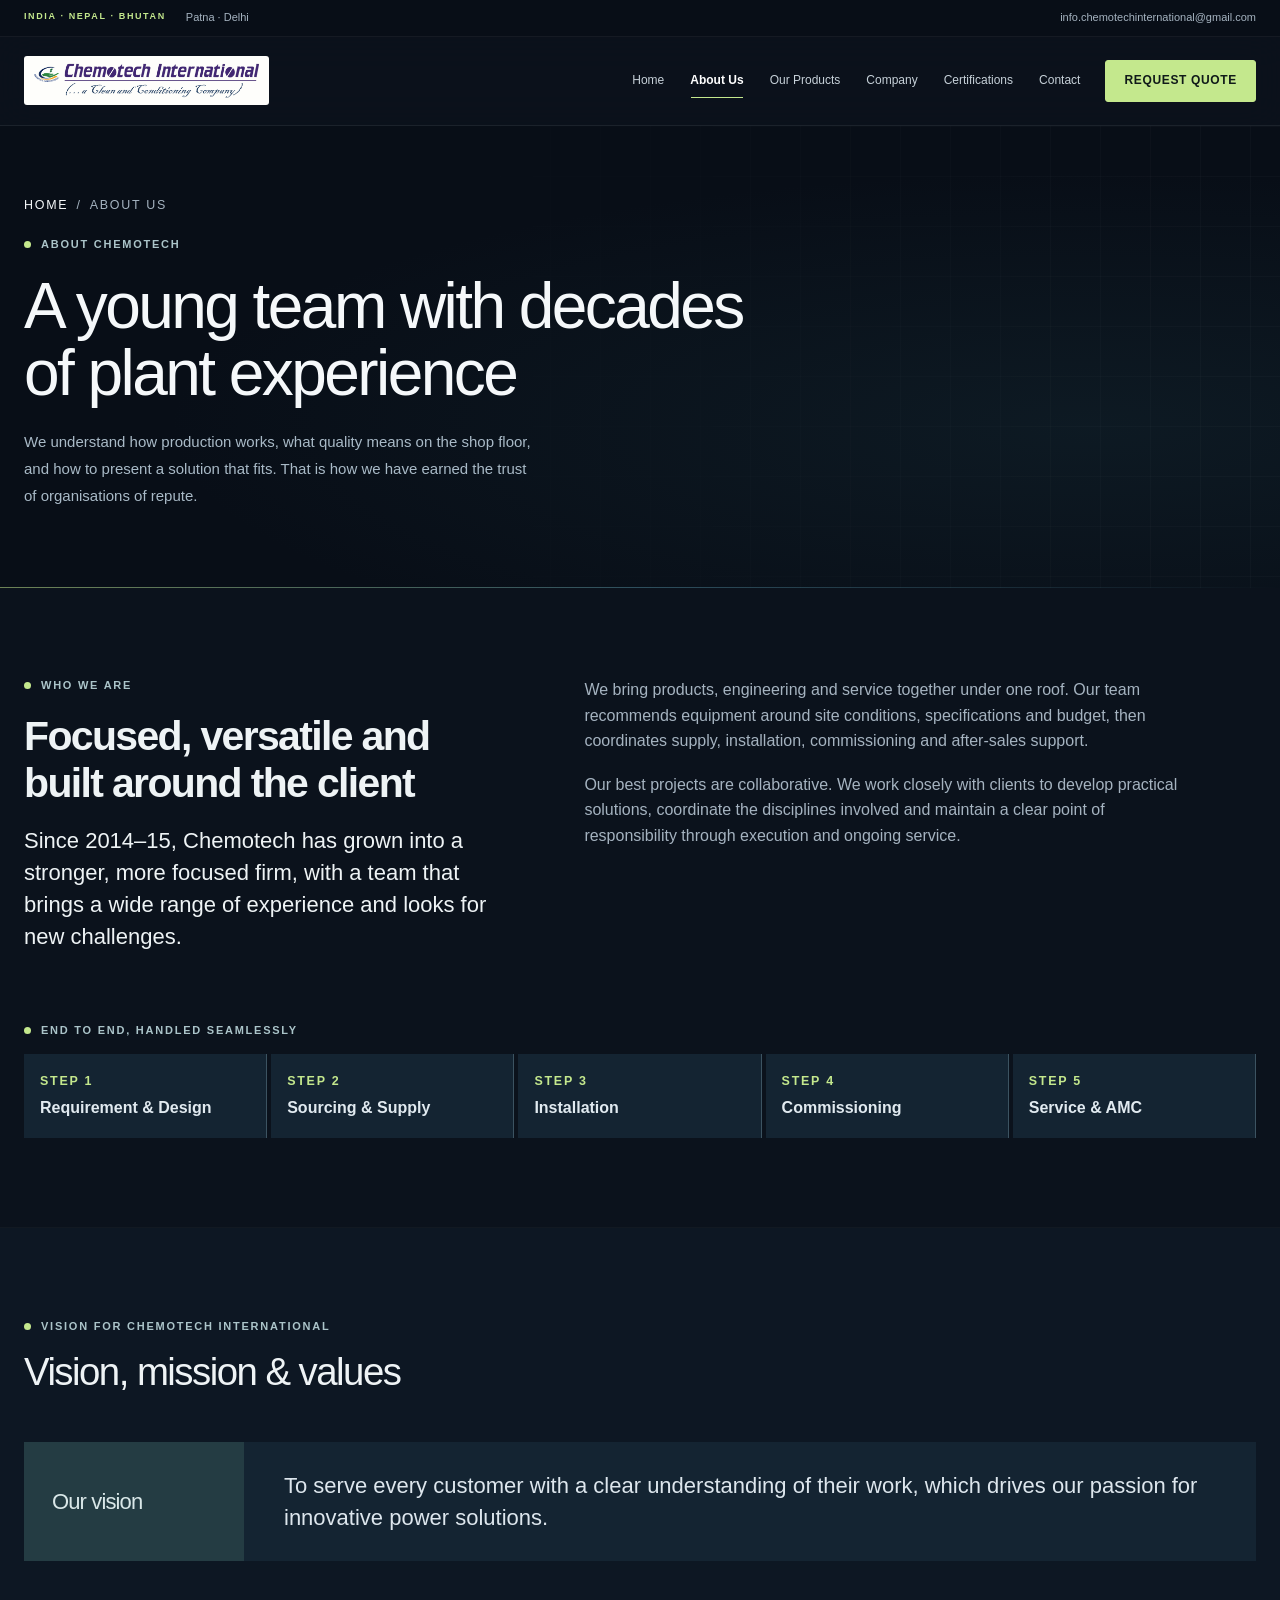
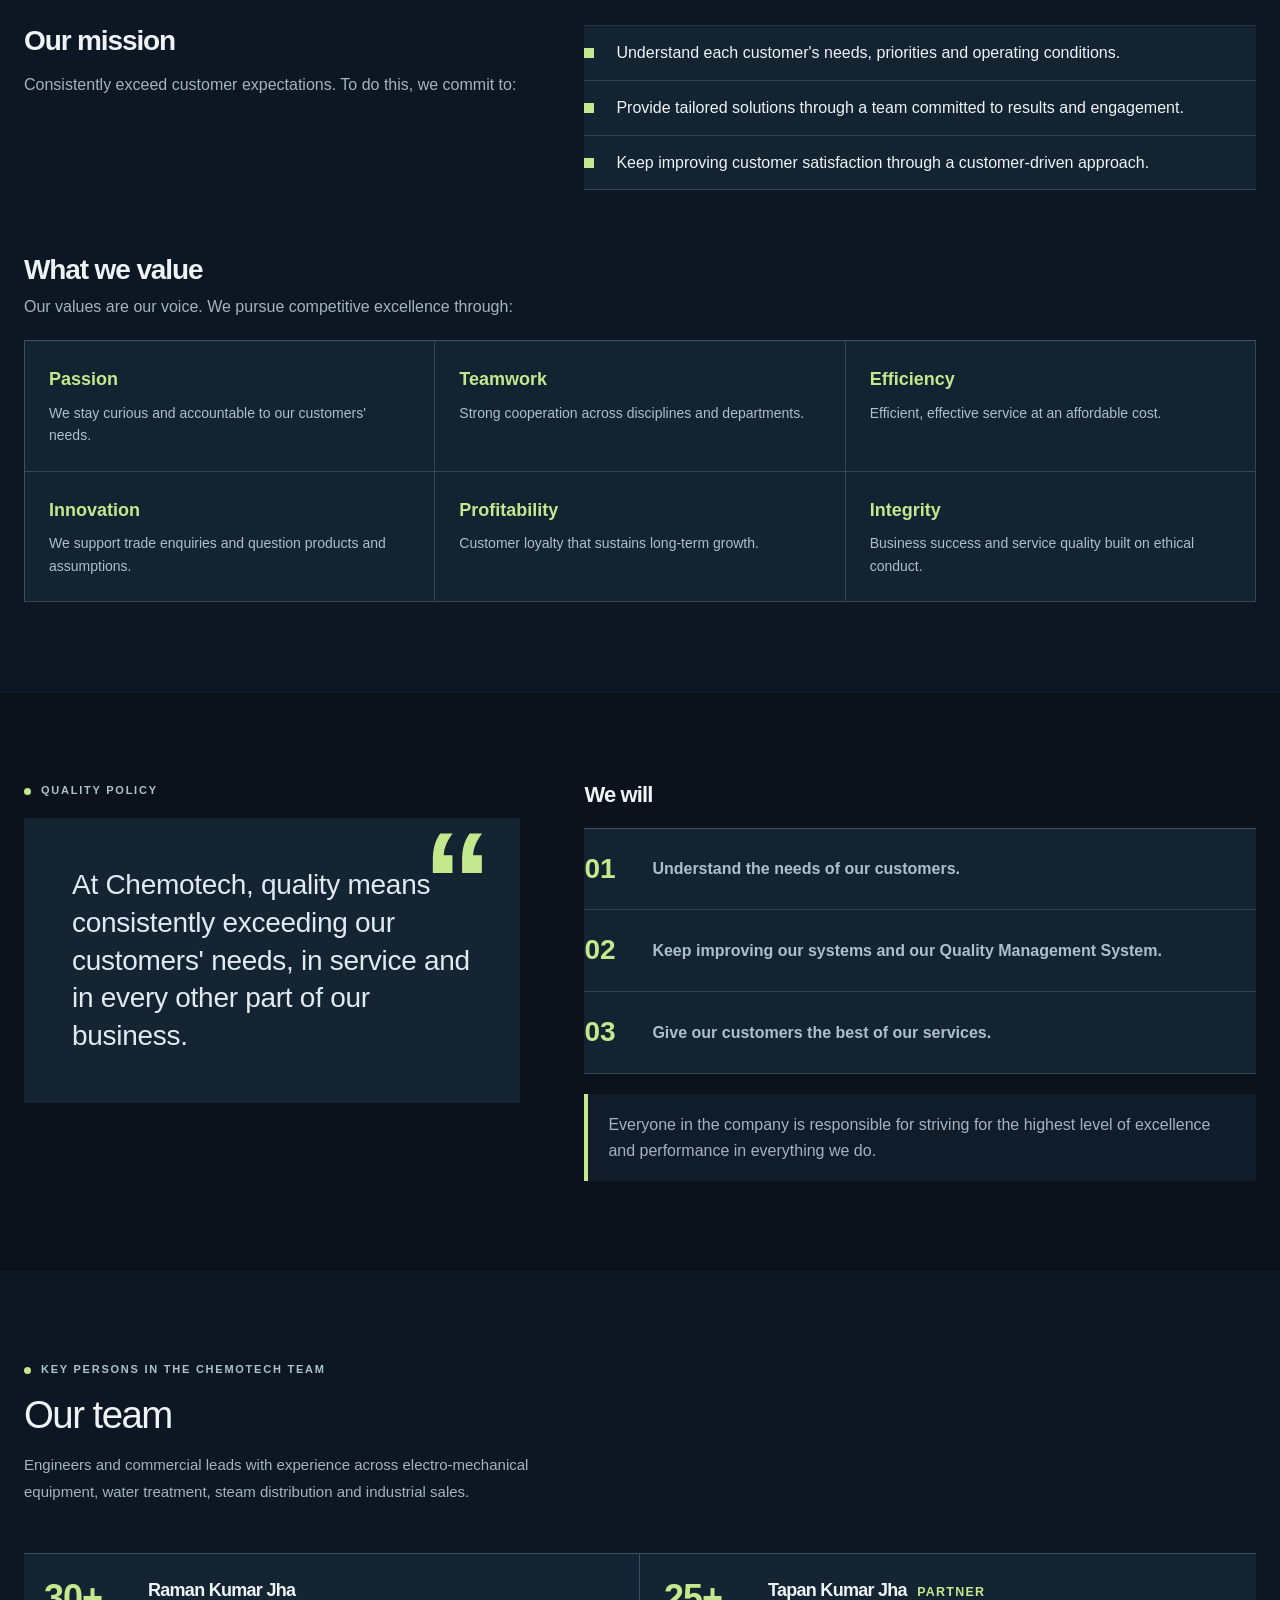
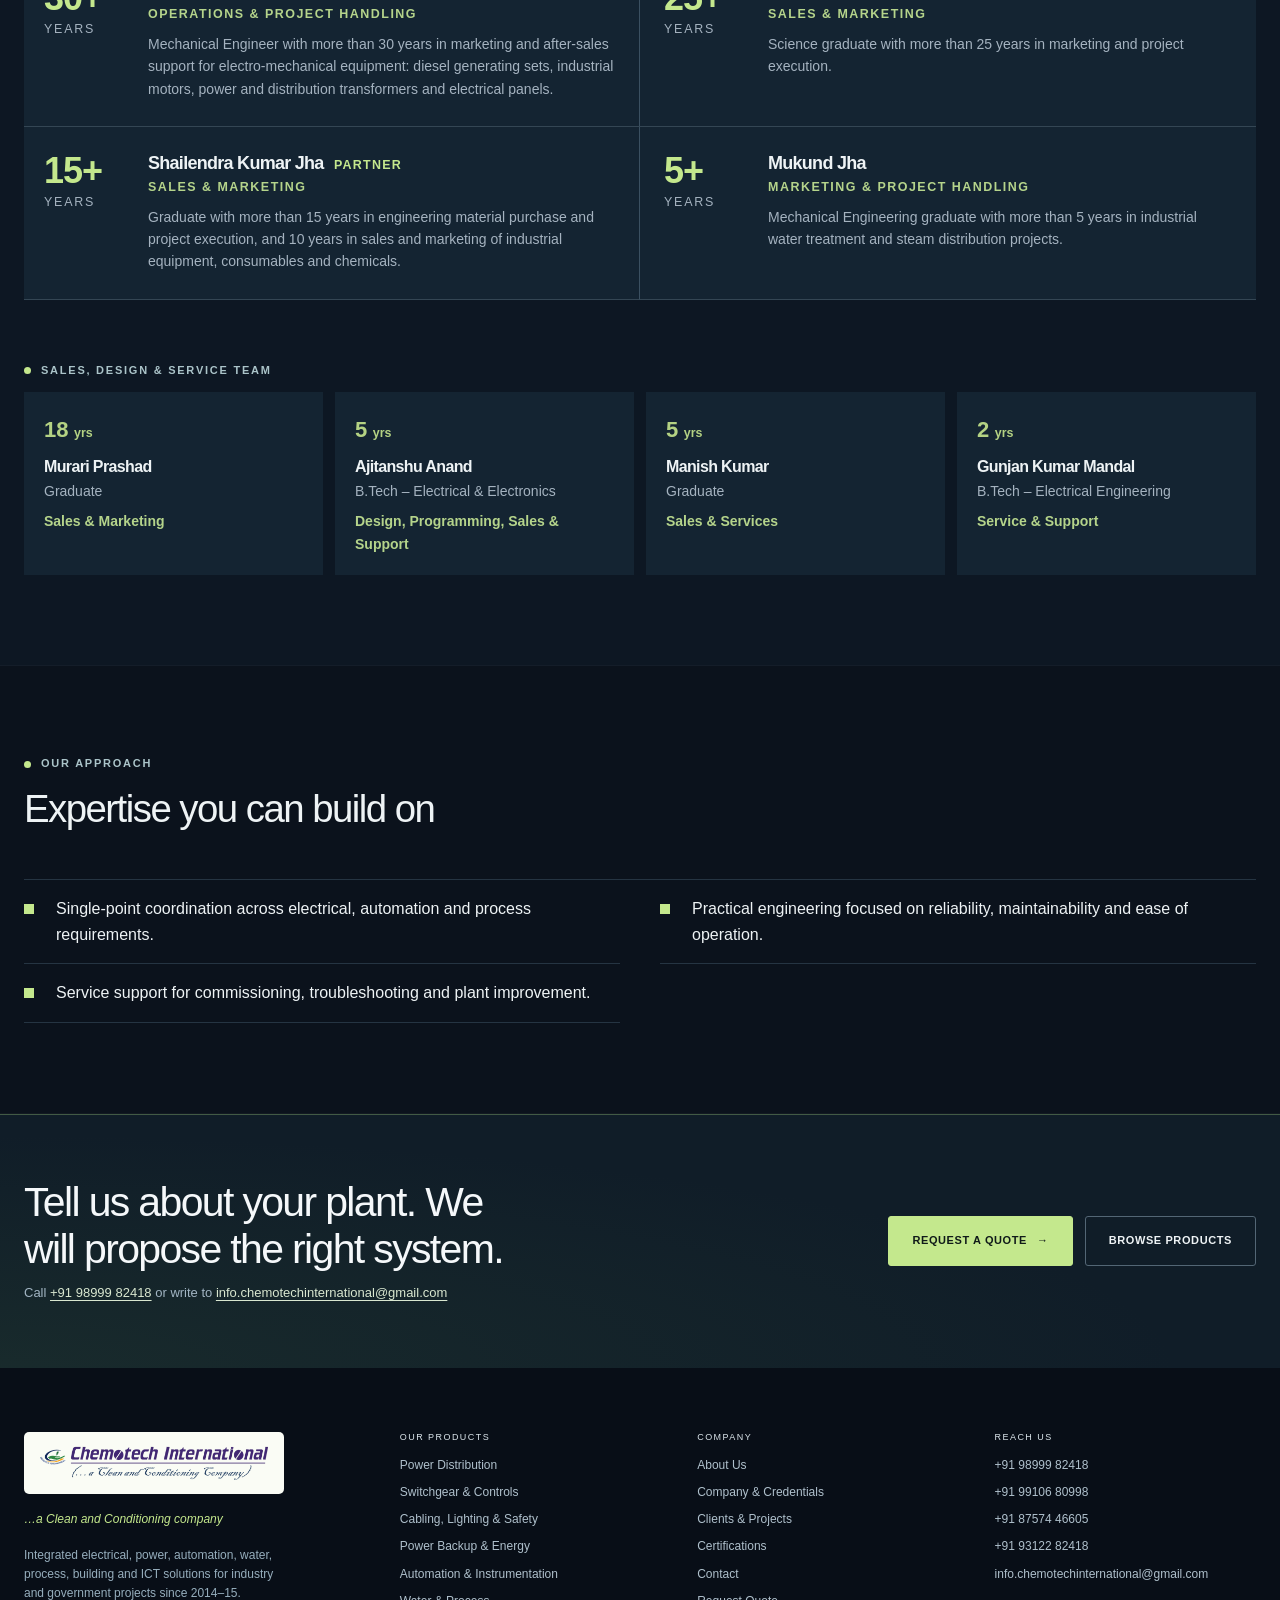
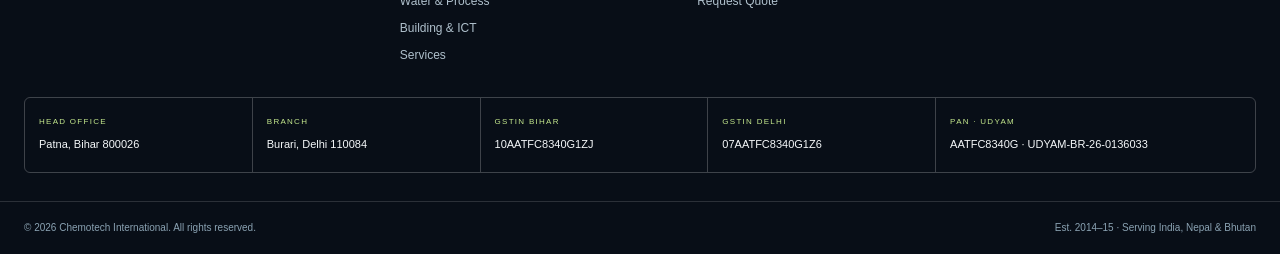
==== about.html @ 2e671e5d "Standardize product card image frames and fitting across screen sizes" ====
<!doctype html>
<html lang="en">
<head>
<meta charset="utf-8">
<meta name="viewport" content="width=device-width, initial-scale=1, viewport-fit=cover">
<title>About Us · Chemotech International</title>
<meta name="description" content="About Chemotech International: our story, vision, mission, values, quality policy and the team behind our electrical, automation, water and building projects.">
<meta name="theme-color" content="#080e17">
<meta property="og:title" content="About Us · Chemotech International">
<meta property="og:description" content="About Chemotech International: our story, vision, mission, values, quality policy and the team behind our electrical, automation, water and building projects.">
<meta property="og:type" content="website">
<meta property="og:image" content="assets/img/chemotech-logo.png">
<link rel="icon" type="image/png" href="favicon.png">
<link rel="stylesheet" href="assets/css/style.css">
<link rel="stylesheet" href="assets/css/modern.css">
<link rel="stylesheet" href="assets/css/immersive.css?v=df3a8061c264">
</head>
<body>
<a class="skip-link" href="#main">Skip to content</a>
<div class="topbar">
  <div class="wrap">
    <div class="topbar__group">
      <span class="topbar__countries">INDIA · NEPAL · BHUTAN</span>
      <span class="topbar__hide-sm">Patna · Delhi</span>
    </div>
    <div class="topbar__group">
      <a href="mailto:info.chemotechinternational@gmail.com">info.chemotechinternational@gmail.com</a>
    </div>
  </div>
</div>
<header class="site-header">
  <div class="wrap">
    <a class="brand" href="index.html" aria-label="Chemotech International, home">
      <img src="assets/img/chemotech-logo.png" width="880" height="135" alt="Chemotech International – a Clean and Conditioning Company">
    </a>
    <button class="menu-toggle" type="button" aria-expanded="false" aria-controls="site-nav" aria-label="Open menu">
      <svg viewBox="0 0 24 24" fill="none" stroke="currentColor" stroke-width="2" aria-hidden="true"><path d="M3 6h18M3 12h18M3 18h12"/></svg>
    </button>
    <nav class="nav" id="site-nav" aria-label="Main">
      <a href="index.html">Home</a><a href="about.html" aria-current="page">About Us</a><a href="products.html">Our Products</a><a href="company-profile.html">Company</a><a href="certifications.html">Certifications</a><a href="contact.html">Contact</a><a class="btn" href="quote.html">Request Quote</a>
    </nav>
  </div>
</header>
<main id="main">

<section class="page-hero on-navy">
  <div class="wrap">
    <div class="crumbs"><a href="index.html">Home</a><span aria-hidden="true">/</span><span>About Us</span></div>
    <span class="tag">About Chemotech</span>
    <h1>A young team with decades of plant experience</h1>
    <p>We understand how production works, what quality means on the shop floor, and how to present a solution that fits. That is how we have earned the trust of organisations of repute.</p>
  </div>
  <div class="page-hero__rule"></div>
</section>

<section class="section">
  <div class="wrap split">
    <div class="stack" style="gap:18px">
      <span class="tag">Who we are</span>
      <h2 style="font-size:var(--fs-2xl)">Focused, versatile and built around the client</h2>
      <p class="lead">Since 2014–15, Chemotech has grown into a stronger, more focused firm, with a team that brings a wide range of experience and looks for new challenges.</p>
    </div>
    <div class="prose">
      <p>We bring products, engineering and service together under one roof. Our team recommends equipment around site conditions, specifications and budget, then coordinates supply, installation, commissioning and after-sales support.</p>
      <p>Our best projects are collaborative. We work closely with clients to develop practical solutions, coordinate the disciplines involved and maintain a clear point of responsibility through execution and ongoing service.</p>
    </div>
  </div>
  <div class="wrap mt-lg">
    <p class="tag" style="margin-bottom:14px">End to end, handled seamlessly</p>
    <ol class="chain"><li><small>Step 1</small><b>Requirement & Design</b></li><li><small>Step 2</small><b>Sourcing & Supply</b></li><li><small>Step 3</small><b>Installation</b></li><li><small>Step 4</small><b>Commissioning</b></li><li><small>Step 5</small><b>Service & AMC</b></li></ol>
  </div>
</section>

<section class="section section--wash" id="vision">
  <div class="wrap">
    <div class="section-head">
      <span class="tag">Vision for Chemotech International</span>
      <h2>Vision, mission &amp; values</h2>
    </div>
    <div class="vision"><h3>Our vision</h3><p>To serve every customer with a clear understanding of their work, which drives our passion for innovative power solutions.</p></div>
    <div class="split mt-lg">
      <div class="stack" style="gap:14px">
        <h3 style="font-size:var(--fs-xl)">Our mission</h3>
        <p class="muted">Consistently exceed customer expectations. To do this, we commit to:</p>
      </div>
      <ul class="checklist"><li>Understand each customer's needs, priorities and operating conditions.</li><li>Provide tailored solutions through a team committed to results and engagement.</li><li>Keep improving customer satisfaction through a customer-driven approach.</li></ul>
    </div>
    <div class="mt-lg stack" style="gap:20px">
      <div class="stack" style="gap:8px">
        <h3 style="font-size:var(--fs-xl)">What we value</h3>
        <p class="muted">Our values are our voice. We pursue competitive excellence through:</p>
      </div>
      <ul class="values"><li><b>Passion</b><span>We stay curious and accountable to our customers' needs.</span></li><li><b>Teamwork</b><span>Strong cooperation across disciplines and departments.</span></li><li><b>Efficiency</b><span>Efficient, effective service at an affordable cost.</span></li><li><b>Innovation</b><span>We support trade enquiries and question products and assumptions.</span></li><li><b>Profitability</b><span>Customer loyalty that sustains long-term growth.</span></li><li><b>Integrity</b><span>Business success and service quality built on ethical conduct.</span></li></ul>
    </div>
  </div>
</section>

<section class="section" id="quality">
  <div class="wrap split">
    <div class="stack" style="gap:18px">
      <span class="tag">Quality policy</span>
      <div class="quote-block"><blockquote>At Chemotech, quality means consistently exceeding our customers' needs, in service and in every other part of our business.</blockquote></div>
    </div>
    <div class="stack" style="gap:20px">
      <h3 style="font-size:var(--fs-lg)">We will</h3>
      <ol class="commit">
        <li><b>01</b>Understand the needs of our customers.</li>
        <li><b>02</b>Keep improving our systems and our Quality Management System.</li>
        <li><b>03</b>Give our customers the best of our services.</li>
      </ol>
      <p class="note">Everyone in the company is responsible for striving for the highest level of excellence and performance in everything we do.</p>
    </div>
  </div>
</section>

<section class="section section--wash" id="team">
  <div class="wrap">
    <div class="section-head">
      <span class="tag">Key persons in the Chemotech team</span>
      <h2>Our team</h2>
      <p>Engineers and commercial leads with experience across electro-mechanical equipment, water treatment, steam distribution and industrial sales.</p>
    </div>
    <div class="team"><article class="person">
        <div class="person__yrs"><b>30+</b><span>years</span></div>
        <div><h3>Raman Kumar Jha</h3><p class="role">Operations &amp; Project Handling</p><p>Mechanical Engineer with more than 30 years in marketing and after-sales support for electro-mechanical equipment: diesel generating sets, industrial motors, power and distribution transformers and electrical panels.</p></div>
      </article><article class="person">
        <div class="person__yrs"><b>25+</b><span>years</span></div>
        <div><h3>Tapan Kumar Jha <small>Partner</small></h3><p class="role">Sales &amp; Marketing</p><p>Science graduate with more than 25 years in marketing and project execution.</p></div>
      </article><article class="person">
        <div class="person__yrs"><b>15+</b><span>years</span></div>
        <div><h3>Shailendra Kumar Jha <small>Partner</small></h3><p class="role">Sales &amp; Marketing</p><p>Graduate with more than 15 years in engineering material purchase and project execution, and 10 years in sales and marketing of industrial equipment, consumables and chemicals.</p></div>
      </article><article class="person">
        <div class="person__yrs"><b>5+</b><span>years</span></div>
        <div><h3>Mukund Jha</h3><p class="role">Marketing &amp; Project Handling</p><p>Mechanical Engineering graduate with more than 5 years in industrial water treatment and steam distribution projects.</p></div>
      </article></div>
    <h3 class="tag mt-lg" style="margin-bottom:16px">Sales, design &amp; service team</h3>
    <ul class="crew"><li><b class="yrs">18<small> yrs</small></b><h3>Murari Prashad</h3><span>Graduate</span><span class="role">Sales &amp; Marketing</span></li><li><b class="yrs">5<small> yrs</small></b><h3>Ajitanshu Anand</h3><span>B.Tech – Electrical &amp; Electronics</span><span class="role">Design, Programming, Sales &amp; Support</span></li><li><b class="yrs">5<small> yrs</small></b><h3>Manish Kumar</h3><span>Graduate</span><span class="role">Sales &amp; Services</span></li><li><b class="yrs">2<small> yrs</small></b><h3>Gunjan Kumar Mandal</h3><span>B.Tech – Electrical Engineering</span><span class="role">Service &amp; Support</span></li></ul>
  </div>
</section>

<section class="section">
  <div class="wrap">
    <div class="section-head">
      <span class="tag">Our approach</span>
      <h2>Expertise you can build on</h2>
    </div>
    <ul class="reasons"><li>Single-point coordination across electrical, automation and process requirements.</li><li>Practical engineering focused on reliability, maintainability and ease of operation.</li><li>Service support for commissioning, troubleshooting and plant improvement.</li></ul>
  </div>
</section>
<section class="cta on-navy">
  <div class="wrap">
    <div>
      <h2>Tell us about your plant. We will propose the right system.</h2>
      <p>Call <a href="tel:+919899982418">+91 98999 82418</a> or write to <a href="mailto:info.chemotechinternational@gmail.com">info.chemotechinternational@gmail.com</a></p>
    </div>
    <div class="btn-row">
      <a class="btn btn--green" href="quote.html">Request a quote <span class="arrow" aria-hidden="true">&rarr;</span></a>
      <a class="btn btn--line-light" href="products.html">Browse products</a>
    </div>
  </div>
</section>
</main>
<footer class="site-footer">
  <div class="wrap">
    <div class="footer-top">
      <div class="footer-brand">
        <div class="logo-tile"><img src="assets/img/chemotech-logo.png" width="880" height="135" alt="Chemotech International" loading="lazy"></div>
        <p class="tagline">…a Clean and Conditioning company</p>
        <p>Integrated electrical, power, automation, water, process, building and ICT solutions for industry and government projects since 2014–15.</p>
      </div>
      <div>
        <h4>Our products</h4>
        <ul><li><a href="products.html#cat-pd">Power Distribution</a></li><li><a href="products.html#cat-sw">Switchgear &amp; Controls</a></li><li><a href="products.html#cat-cl">Cabling, Lighting &amp; Safety</a></li><li><a href="products.html#cat-pb">Power Backup &amp; Energy</a></li><li><a href="products.html#cat-au">Automation &amp; Instrumentation</a></li><li><a href="products.html#cat-wp">Water &amp; Process</a></li><li><a href="products.html#cat-bi">Building &amp; ICT</a></li><li><a href="products.html#cat-sv">Services</a></li></ul>
      </div>
      <div>
        <h4>Company</h4>
        <ul>
          <li><a href="about.html">About Us</a></li>
          <li><a href="company-profile.html">Company &amp; Credentials</a></li>
          <li><a href="company-profile.html#clients">Clients &amp; Projects</a></li>
          <li><a href="certifications.html">Certifications</a></li>
          <li><a href="contact.html">Contact</a></li>
          <li><a href="quote.html">Request Quote</a></li>
        </ul>
      </div>
      <div>
        <h4>Reach us</h4>
        <ul>
          <li><a href="tel:+919899982418">+91 98999 82418</a></li><li><a href="tel:+919910680998">+91 99106 80998</a></li><li><a href="tel:+918757446605">+91 87574 46605</a></li><li><a href="tel:+919312282418">+91 93122 82418</a></li>
          <li><a href="mailto:info.chemotechinternational@gmail.com">info.chemotechinternational@gmail.com</a></li>

        </ul>
      </div>
    </div>
    <div class="titleblock" aria-label="Registration details">
      <div><small>Head office</small><span>Patna, Bihar 800026</span></div>
      <div><small>Branch</small><span>Burari, Delhi 110084</span></div>
      <div><small>GSTIN Bihar</small><span>10AATFC8340G1ZJ</span></div>
      <div><small>GSTIN Delhi</small><span>07AATFC8340G1Z6</span></div>
      <div><small>PAN · Udyam</small><span>AATFC8340G · UDYAM-BR-26-0136033</span></div>
    </div>
  </div>
  <div class="wrap footer-bottom">
    <span>© <span data-year>2026</span> Chemotech International. All rights reserved.</span>
    <span>Est. 2014–15 · Serving India, Nepal &amp; Bhutan</span>
  </div>
</footer>
<script src="assets/js/main.js"></script>

</body>
</html>
---- assets/css/style.css ----
/* =====================================================================
   Chemotech International — site stylesheet
   Layout concept: an engineering drawing sheet. Square panels on a
   hairline grid, drawing-style tags and codes, a title-block footer.
   One type family throughout (Helvetica / system sans-serif).
   ===================================================================== */

:root {
  /* Brand colour — taken from the 2026 company & work profiles */
  --navy: #000080;        /* primary: headers, buttons, bands */
  --navy-deep: #00005c;   /* top bar, footer */
  --purple: #3f2a6b;      /* secondary: logotype purple */
  --green: #9bbb59;       /* leaf green: rules, highlights on navy */
  --green-ink: #5c7a22;   /* green that passes contrast on white */
  --red: #c8281e;         /* profile heading red: used sparingly */
  --slate: #243b5e;

  /* Neutrals, tinted toward the navy */
  --ink: #13142b;
  --muted: #565973;
  --line: #dcdde8;
  --line-strong: #b9bbcf;
  --wash: #f3f3f8;
  --paper: #ffffff;
  --on-navy: #ffffff;
  --on-navy-muted: #c3c6ec;

  /* Type: a single family, personality through weight and tracking */
  --font: "Helvetica Neue", Helvetica, Arial, "Nimbus Sans", "Liberation Sans", sans-serif;
  --fs-xs: 0.78rem;
  --fs-sm: 0.875rem;
  --fs-base: 1rem;
  --fs-md: 1.125rem;
  --fs-lg: 1.375rem;
  --fs-xl: 1.75rem;
  --fs-2xl: clamp(2rem, 1.4rem + 2.2vw, 2.75rem);
  --fs-3xl: clamp(2.4rem, 1.5rem + 3.6vw, 4rem);

  --wrap: 1200px;
  --gutter: max(16px, env(safe-area-inset-left, 0px));
  --gutter-r: max(16px, env(safe-area-inset-right, 0px));
  --header-h: 76px;
  color-scheme: light;
}

*, *::before, *::after { box-sizing: border-box; }

html { scroll-behavior: smooth; -webkit-text-size-adjust: 100%; }
@media (prefers-reduced-motion: reduce) {
  html { scroll-behavior: auto; }
  *, *::before, *::after { animation: none !important; transition: none !important; }
}

body {
  margin: 0;
  font-family: var(--font);
  font-size: var(--fs-base);
  line-height: 1.6;
  color: var(--ink);
  background: var(--paper);
  -webkit-font-smoothing: antialiased;
}

img { max-width: 100%; height: auto; display: block; }
a { color: var(--navy); text-underline-offset: 3px; }
a:hover { color: var(--purple); }
:focus-visible { outline: 3px solid var(--green); outline-offset: 2px; }
[hidden] { display: none !important; }

h1, h2, h3, h4 { margin: 0; line-height: 1.15; font-weight: 700; letter-spacing: -0.015em; text-wrap: balance; color: var(--ink); }
p { margin: 0; }
ul, ol { margin: 0; padding: 0; list-style: none; }

.skip-link {
  position: absolute; left: 8px; top: -60px; z-index: 100;
  background: var(--navy); color: var(--on-navy); padding: 10px 14px; text-decoration: none;
}
.skip-link:focus { top: 8px; }

/* ---------- Layout primitives ---------- */
.wrap {
  max-width: var(--wrap);
  margin-inline: auto;
  padding-left: var(--gutter);
  padding-right: var(--gutter-r);
}
.section { padding-block: clamp(56px, 7vw, 96px); }
.section--wash { background: var(--wash); }
.section--tight { padding-block: clamp(40px, 5vw, 64px); }
.stack { display: grid; gap: 18px; }

/* Drawing-style label: small, tracked, uppercase */
.tag {
  display: inline-flex; align-items: center; gap: 10px;
  font-size: var(--fs-xs); font-weight: 700; letter-spacing: 0.16em; text-transform: uppercase;
  color: var(--purple);
}
.tag::before { content: ""; width: 22px; height: 2px; background: var(--green); }
.on-navy .tag { color: var(--green); }

.section-head { display: grid; gap: 14px; max-width: 760px; margin-bottom: clamp(32px, 4vw, 48px); }
.section-head h2 { font-size: var(--fs-2xl); }
.section-head p { color: var(--muted); font-size: var(--fs-md); max-width: 65ch; }
.section-head--split {
  max-width: none; grid-template-columns: minmax(0, 1fr) auto; align-items: end; gap: 24px;
}
@media (max-width: 760px) { .section-head--split { grid-template-columns: minmax(0, 1fr); } }

.lead { font-size: var(--fs-lg); line-height: 1.45; color: var(--ink); font-weight: 400; max-width: 60ch; }
.prose { display: grid; gap: 1.1em; color: var(--muted); max-width: 68ch; }
.prose strong { color: var(--ink); }

/* ---------- Buttons ---------- */
.btn {
  display: inline-flex; align-items: center; justify-content: center; gap: 10px;
  min-height: 46px; padding: 0 22px;
  font: inherit; font-size: var(--fs-sm); font-weight: 700; letter-spacing: 0.06em; text-transform: uppercase;
  text-decoration: none; border: 2px solid var(--navy); background: var(--navy); color: var(--on-navy);
  cursor: pointer; transition: background .2s, color .2s, border-color .2s;
}
.btn:hover { background: var(--purple); border-color: var(--purple); color: var(--on-navy); }
.btn--ghost { background: transparent; color: var(--navy); }
.btn--ghost:hover { background: var(--navy); color: var(--on-navy); border-color: var(--navy); }
.btn--green { background: var(--green); border-color: var(--green); color: var(--navy-deep); }
.btn--green:hover { background: var(--on-navy); border-color: var(--on-navy); color: var(--navy); }
.btn--line-light { background: transparent; border-color: rgba(255,255,255,.55); color: var(--on-navy); }
.btn--line-light:hover { background: var(--on-navy); color: var(--navy); border-color: var(--on-navy); }
.btn .arrow { transition: transform .2s; }
.btn:hover .arrow { transform: translateX(3px); }
.btn-row { display: flex; flex-wrap: wrap; gap: 12px; }

.text-link {
  font-weight: 700; font-size: var(--fs-sm); letter-spacing: .06em; text-transform: uppercase;
  text-decoration: none; display: inline-flex; gap: 8px; align-items: center;
}
.text-link:hover .arrow { transform: translateX(3px); }
.text-link .arrow { transition: transform .2s; }

/* ---------- Top bar & header ---------- */
.topbar { background: var(--navy-deep); color: var(--on-navy-muted); font-size: var(--fs-xs); }
.topbar .wrap { display: flex; flex-wrap: wrap; justify-content: space-between; gap: 6px 24px; padding-block: 8px; }
.topbar a { color: var(--on-navy); text-decoration: none; }
.topbar a:hover { color: var(--green); }
.topbar__group { display: flex; flex-wrap: wrap; gap: 4px 20px; }
.topbar__countries { color: var(--green); font-weight: 700; letter-spacing: .14em; }
@media (max-width: 700px) { .topbar__hide-sm { display: none; } }

body::before {
  content: ""; position: fixed; inset: 0 0 auto; height: env(safe-area-inset-top, 0px);
  z-index: 60; background: var(--paper);
}
.site-header {
  position: sticky; top: env(safe-area-inset-top, 0px); z-index: 50;
  background: var(--paper); border-bottom: 3px solid var(--green);
}
.site-header .wrap { display: flex; align-items: center; justify-content: space-between; gap: 20px; min-height: var(--header-h); }
.brand { display: block; flex: 0 1 280px; min-width: 0; }
.brand img { width: 100%; max-width: 280px; }

.nav { display: flex; align-items: center; gap: 4px; }
.nav a {
  position: relative; padding: 10px 12px;
  font-size: var(--fs-sm); font-weight: 700; color: var(--ink); text-decoration: none; white-space: nowrap;
}
.nav a::after {
  content: ""; position: absolute; left: 12px; right: 12px; bottom: 2px; height: 2px;
  background: var(--navy); transform: scaleX(0); transform-origin: left; transition: transform .2s;
}
.nav a:hover { color: var(--navy); }
.nav a:hover::after, .nav a[aria-current="page"]::after { transform: scaleX(1); }
.nav a[aria-current="page"] { color: var(--navy); }
.nav .btn { margin-left: 10px; min-height: 42px; padding: 0 18px; color: var(--on-navy); }
.nav .btn::after { display: none; }
.nav .btn:hover { color: var(--on-navy); }

.menu-toggle {
  display: none; width: 46px; height: 46px; border: 2px solid var(--navy); background: var(--paper);
  color: var(--navy); cursor: pointer; padding: 0; align-items: center; justify-content: center;
}
.menu-toggle svg { width: 22px; height: 22px; }

@media (max-width: 1080px) {
  .menu-toggle { display: inline-flex; }
  .nav {
    position: absolute; left: 0; right: 0; top: 100%;
    flex-direction: column; align-items: stretch; gap: 0;
    background: var(--paper); border-bottom: 3px solid var(--green);
    padding: 8px var(--gutter-r) 20px var(--gutter);
    box-shadow: 0 18px 30px -18px rgba(0,0,40,.35);
  }
  .nav:not(.is-open) { display: none; }
  .nav a { padding: 14px 4px; border-bottom: 1px solid var(--line); }
  .nav a::after { left: 4px; right: auto; width: 28px; bottom: 8px; }
  .nav .btn { margin: 16px 0 0; }
}

/* ---------- Page hero (inner pages) ---------- */
.page-hero { background: var(--navy); color: var(--on-navy); position: relative; overflow: hidden; }
.page-hero::after {
  /* faint drawing grid */
  content: ""; position: absolute; inset: 0; pointer-events: none;
  background-image:
    linear-gradient(rgba(255,255,255,.06) 1px, transparent 1px),
    linear-gradient(90deg, rgba(255,255,255,.06) 1px, transparent 1px);
  background-size: 32px 32px;
  mask-image: linear-gradient(90deg, transparent 30%, #000 100%);
  -webkit-mask-image: linear-gradient(90deg, transparent 30%, #000 100%);
}
.page-hero .wrap { position: relative; z-index: 1; padding-block: clamp(48px, 6vw, 80px); display: grid; gap: 16px; }
.page-hero h1 { color: var(--on-navy); font-size: var(--fs-3xl); max-width: 18ch; }
.page-hero p { color: var(--on-navy-muted); font-size: var(--fs-md); max-width: 60ch; }
.crumbs { display: flex; gap: 8px; font-size: var(--fs-xs); letter-spacing: .14em; text-transform: uppercase; color: var(--on-navy-muted); }
.crumbs a { color: var(--on-navy); text-decoration: none; }
.crumbs a:hover { color: var(--green); }
.page-hero__rule { height: 6px; background: linear-gradient(90deg, var(--green) 0 34%, var(--purple) 34% 67%, var(--navy-deep) 67%); }

/* ---------- Home hero ---------- */
.hero { background: var(--navy); color: var(--on-navy); position: relative; overflow: hidden; }
.hero .wrap {
  display: grid; grid-template-columns: minmax(0, 1fr) minmax(0, 1.08fr); gap: clamp(24px, 4vw, 56px);
  align-items: center; padding-block: clamp(48px, 6vw, 88px);
}
.hero__copy { display: grid; gap: 22px; min-width: 0; }
.hero__tagline { font-size: var(--fs-md); color: var(--green); font-style: italic; letter-spacing: .01em; }
.hero h1 { color: var(--on-navy); font-size: var(--fs-3xl); letter-spacing: -0.025em; }
.hero h1 em { font-style: normal; color: var(--green); }
.hero p { color: var(--on-navy-muted); font-size: var(--fs-md); max-width: 52ch; }
.hero__diagram { min-width: 0; border: 1px solid rgba(255,255,255,.18); background: rgba(0,0,40,.25); position: relative; }
.hero__diagram svg { display: block; width: 100%; height: auto; }
.hero__diagram-caption {
  display: flex; justify-content: space-between; gap: 12px; flex-wrap: wrap;
  border-top: 1px solid rgba(255,255,255,.18); padding: 10px 14px;
  font-size: var(--fs-xs); letter-spacing: .12em; text-transform: uppercase; color: var(--on-navy-muted);
}
.hero__diagram-caption b { color: var(--on-navy); font-weight: 700; }
@media (max-width: 920px) { .hero .wrap { grid-template-columns: minmax(0, 1fr); } }

/* schematic drawing styles */
.sch-line { stroke: #ffffff; stroke-width: 2; fill: none; }
.sch-bus { stroke: #ffffff; stroke-width: 6; fill: none; }
.sch-pipe { stroke: var(--green); stroke-width: 7; fill: none; stroke-linecap: square; }
.sch-ctrl { stroke: #b8a6e6; stroke-width: 1.5; fill: none; stroke-dasharray: 5 5; }
.sch-box { stroke: #ffffff; stroke-width: 2; fill: var(--navy); }
.sch-box--green { stroke: var(--green); }
.sch-fill { fill: var(--navy); }
.sch-label { fill: #c3c6ec; font: 700 11px var(--font); letter-spacing: .12em; }
.sch-label--in { fill: #ffffff; font-size: 13px; letter-spacing: .06em; }
.sch-label--green { fill: var(--green); }
.sch-flow { stroke: var(--green); stroke-width: 2; fill: none; stroke-dasharray: 3 13; animation: flow 1.6s linear infinite; }
.sch-flow--water { stroke: #ffffff; stroke-width: 2; stroke-dasharray: 2 12; animation-duration: 2.2s; }
.sch-pulse { fill: var(--green); animation: pulse 2.4s ease-in-out infinite; }
@keyframes flow { to { stroke-dashoffset: -32; } }
@keyframes pulse { 0%, 100% { opacity: .35; } 50% { opacity: 1; } }

/* ---------- Fact rail (home) ---------- */
.facts { border-bottom: 1px solid var(--line); background: var(--paper); }
.facts ul { display: grid; grid-template-columns: repeat(6, minmax(0, 1fr)); }
.facts li { padding: 22px 18px; border-left: 1px solid var(--line); display: grid; gap: 4px; align-content: start; }
.facts li:first-child { border-left: 0; padding-left: 0; }
.facts b { font-size: var(--fs-xl); color: var(--navy); letter-spacing: -0.02em; font-variant-numeric: tabular-nums; line-height: 1.1; }
.facts span { font-size: var(--fs-sm); color: var(--muted); }
@media (max-width: 920px) {
  .facts ul { grid-template-columns: repeat(3, minmax(0, 1fr)); }
  .facts li { border-top: 1px solid var(--line); }
  .facts li:nth-child(-n+3) { border-top: 0; }
  .facts li:nth-child(3n+1) { border-left: 0; padding-left: 0; }
}
@media (max-width: 520px) {
  .facts ul { grid-template-columns: repeat(2, minmax(0, 1fr)); }
  .facts li:nth-child(n) { border-left: 1px solid var(--line); padding-left: 18px; border-top: 1px solid var(--line); }
  .facts li:nth-child(odd) { border-left: 0; padding-left: 0; }
  .facts li:nth-child(-n+2) { border-top: 0; }
}

/* ---------- Vertical panels (home + products) ---------- */
.verticals {
  display: grid; grid-template-columns: repeat(3, minmax(0, 1fr));
  border-top: 1px solid var(--line-strong); border-left: 1px solid var(--line-strong);
}
.vpanel {
  --v: var(--navy);
  display: grid; grid-template-rows: auto auto 1fr auto; gap: 14px;
  padding: 28px 26px 24px; background: var(--paper);
  border-right: 1px solid var(--line-strong); border-bottom: 1px solid var(--line-strong);
  text-decoration: none; color: inherit; position: relative; transition: background .2s;
}
.vpanel::before {
  content: ""; position: absolute; left: -1px; right: -1px; top: -1px; height: 4px; background: var(--v);
  transform: scaleX(.18); transform-origin: left; transition: transform .3s;
}
.vpanel:hover { background: var(--wash); color: inherit; }
.vpanel:hover::before { transform: scaleX(1); }
.vpanel__top { display: flex; justify-content: space-between; align-items: center; gap: 12px; }
.vcode {
  font-size: var(--fs-xs); font-weight: 700; letter-spacing: .14em; color: var(--v);
  border: 1.5px solid var(--v); padding: 3px 8px; font-variant-numeric: tabular-nums;
}
.vpanel__count { font-size: var(--fs-xs); color: var(--muted); letter-spacing: .08em; text-transform: uppercase; }
.vpanel h3 { font-size: var(--fs-lg); }
.vpanel p { color: var(--muted); font-size: var(--fs-sm); }
.vpanel .text-link { color: var(--v); }
.vpanel svg.vicon { width: 40px; height: 40px; color: var(--v); }
@media (max-width: 920px) { .verticals { grid-template-columns: repeat(2, minmax(0, 1fr)); } }
@media (max-width: 600px) { .verticals { grid-template-columns: minmax(0, 1fr); } }

.v1 { --v: var(--navy); }
.v2 { --v: var(--purple); }
.v3 { --v: var(--slate); }
.v4 { --v: var(--green-ink); }
.v5 { --v: #9e2f2a; }
.v6 { --v: #5b3f8c; }

/* ---------- Partner band (Delta) ---------- */
.partner { display: grid; grid-template-columns: minmax(0, 0.9fr) minmax(0, 1.1fr); gap: clamp(28px, 5vw, 64px); align-items: center; }
.partner__logo { width: 150px; }
.partner__stats { display: flex; flex-wrap: wrap; gap: 0; border: 1px solid var(--line-strong); }
.partner__stats div { flex: 1 1 160px; padding: 16px 18px; border-right: 1px solid var(--line-strong); }
.partner__stats div:last-child { border-right: 0; }
.partner__stats b { display: block; font-size: var(--fs-lg); color: var(--navy); letter-spacing: -0.01em; }
.partner__stats span { font-size: var(--fs-sm); color: var(--muted); }
.gallery { display: grid; grid-template-columns: repeat(3, minmax(0, 1fr)); gap: 12px; }
.gallery figure { margin: 0; background: var(--paper); border: 1px solid var(--line); display: grid; grid-template-rows: 1fr auto; }
.gallery .ph { aspect-ratio: 1 / 1; padding: 16px; max-width: 100%; overflow: hidden; }
.gallery img { width: 100%; height: 100%; object-fit: contain; }
.gallery figcaption { padding: 10px 12px; font-size: var(--fs-xs); font-weight: 700; letter-spacing: .1em; text-transform: uppercase; border-top: 1px solid var(--line); color: var(--ink); }
@media (max-width: 920px) { .partner { grid-template-columns: minmax(0, 1fr); } }
@media (max-width: 480px) { .gallery { grid-template-columns: repeat(2, minmax(0, 1fr)); } }

/* ---------- Process steps (real sequence) ---------- */
.steps { display: grid; grid-template-columns: repeat(6, minmax(0, 1fr)); counter-reset: step; position: relative; }
.steps li { position: relative; padding: 0 18px 0 0; display: grid; gap: 12px; align-content: start; }
.steps .node {
  display: flex; align-items: center; gap: 0; height: 40px;
}
.steps .node b {
  width: 40px; height: 40px; flex: none; display: grid; place-items: center;
  background: var(--navy); color: var(--on-navy); font-size: var(--fs-sm); font-variant-numeric: tabular-nums;
}
.steps .node::after { content: ""; flex: 1; height: 2px; background: var(--line-strong); }
.steps li:last-child .node::after { background: transparent; }
.steps li:nth-child(n+5) .node b { background: var(--green); color: var(--navy-deep); }
.steps li:nth-child(3) .node b, .steps li:nth-child(4) .node b { background: var(--purple); }
.steps h3 { font-size: var(--fs-base); }
.steps p { font-size: var(--fs-sm); color: var(--muted); }
@media (max-width: 1000px) {
  .steps { grid-template-columns: repeat(3, minmax(0, 1fr)); row-gap: 32px; }
  .steps li:nth-child(3) .node::after { background: transparent; }
}
@media (max-width: 600px) {
  .steps { grid-template-columns: minmax(0, 1fr); row-gap: 0; }
  .steps li { grid-template-columns: 40px minmax(0, 1fr); column-gap: 16px; padding: 0 0 24px; }
  .steps .node { grid-row: span 2; flex-direction: column; height: 100%; }
  .steps .node::after { width: 2px; height: auto; flex: 1; }
  .steps li:nth-child(3) .node::after { background: var(--line-strong); }
  .steps li:last-child .node::after { background: transparent; }
}

/* ---------- Industries ---------- */
.industries { display: grid; grid-template-columns: repeat(5, minmax(0, 1fr)); border-top: 1px solid var(--line-strong); }
.industries li {
  padding: 16px 14px 16px 0; border-bottom: 1px solid var(--line); font-weight: 700; font-size: var(--fs-sm);
  display: flex; gap: 10px; align-items: baseline;
}
.industries li span { color: var(--line-strong); font-size: var(--fs-xs); font-variant-numeric: tabular-nums; font-weight: 400; min-width: 2ch; }
.industries li.is-key { color: var(--navy); }
@media (max-width: 920px) { .industries { grid-template-columns: repeat(3, minmax(0, 1fr)); } }
@media (max-width: 520px) { .industries { grid-template-columns: repeat(2, minmax(0, 1fr)); } }
.presence { display: flex; flex-wrap: wrap; gap: 10px; }
.presence span {
  border: 1.5px solid var(--navy); color: var(--navy); padding: 6px 14px;
  font-size: var(--fs-sm); font-weight: 700; letter-spacing: .12em; text-transform: uppercase;
}

/* ---------- Licence strip ---------- */
.licences { display: grid; grid-template-columns: repeat(4, minmax(0, 1fr)); gap: 0; border: 1px solid var(--line-strong); background: var(--paper); }
.licences li { padding: 22px 20px; border-right: 1px solid var(--line-strong); display: grid; gap: 6px; align-content: start; }
.licences li:last-child { border-right: 0; }
.licences small { font-size: var(--fs-xs); letter-spacing: .12em; text-transform: uppercase; color: var(--green-ink); font-weight: 700; }
.licences b { font-size: var(--fs-base); }
.licences span { font-size: var(--fs-sm); color: var(--muted); }
@media (max-width: 920px) {
  .licences { grid-template-columns: repeat(2, minmax(0, 1fr)); }
  .licences li:nth-child(2) { border-right: 0; }
  .licences li:nth-child(-n+2) { border-bottom: 1px solid var(--line-strong); }
}
@media (max-width: 520px) {
  .licences { grid-template-columns: minmax(0, 1fr); }
  .licences li { border-right: 0; border-bottom: 1px solid var(--line-strong); }
  .licences li:last-child { border-bottom: 0; }
}

/* ---------- CTA band ---------- */
.cta { background: var(--navy); color: var(--on-navy); }
.cta .wrap { display: grid; grid-template-columns: minmax(0, 1fr) auto; gap: 28px; align-items: center; padding-block: clamp(44px, 5vw, 64px); }
.cta h2 { color: var(--on-navy); font-size: var(--fs-2xl); max-width: 22ch; }
.cta p { color: var(--on-navy-muted); margin-top: 10px; }
.cta p a { color: var(--on-navy); }
@media (max-width: 760px) { .cta .wrap { grid-template-columns: minmax(0, 1fr); } }

/* ---------- Split / two-column content ---------- */
.split { display: grid; grid-template-columns: minmax(0, 0.85fr) minmax(0, 1.15fr); gap: clamp(28px, 5vw, 72px); align-items: start; }
.split > * { min-width: 0; }
@media (max-width: 860px) { .split { grid-template-columns: minmax(0, 1fr); } }

/* five-step chain (About) */
.chain { display: grid; grid-template-columns: repeat(5, minmax(0, 1fr)); gap: 4px; }
.chain li { padding: 18px 16px 20px; color: var(--on-navy); display: grid; gap: 6px; align-content: start; }
.chain li small { font-size: var(--fs-xs); letter-spacing: .14em; text-transform: uppercase; color: var(--green); font-weight: 700; }
.chain li b { font-size: var(--fs-base); line-height: 1.25; }
.chain li:nth-child(1) { background: var(--navy); }
.chain li:nth-child(2) { background: #1a1a8f; }
.chain li:nth-child(3) { background: var(--purple); }
.chain li:nth-child(4) { background: #5b3f8c; }
.chain li:nth-child(5) { background: var(--green); color: var(--navy-deep); }
.chain li:nth-child(5) small { color: var(--navy-deep); }
@media (max-width: 760px) { .chain { grid-template-columns: minmax(0, 1fr); } }

/* Vision block */
.vision { display: grid; grid-template-columns: 220px minmax(0, 1fr); background: var(--navy); color: var(--on-navy); }
.vision h3 { background: var(--purple); color: var(--on-navy); padding: 28px; font-size: var(--fs-lg); display: flex; align-items: center; }
.vision p { padding: 28px clamp(20px, 4vw, 40px); font-size: var(--fs-lg); line-height: 1.45; }
@media (max-width: 640px) { .vision { grid-template-columns: minmax(0, 1fr); } .vision h3 { padding: 16px 20px; } }

.checklist { display: grid; gap: 0; border-top: 1px solid var(--line); }
.checklist li { display: grid; grid-template-columns: 18px minmax(0, 1fr); gap: 14px; padding: 14px 0; border-bottom: 1px solid var(--line); }
.checklist li::before { content: ""; width: 10px; height: 10px; background: var(--green); margin-top: 8px; }

.values { display: grid; grid-template-columns: repeat(3, minmax(0, 1fr)); border-top: 1px solid var(--line-strong); border-left: 1px solid var(--line-strong); }
.values li { padding: 24px; border-right: 1px solid var(--line-strong); border-bottom: 1px solid var(--line-strong); display: grid; gap: 8px; align-content: start; background: var(--paper); }
.values b { font-size: var(--fs-md); color: var(--purple); }
.values span { color: var(--muted); font-size: var(--fs-sm); }
@media (max-width: 860px) { .values { grid-template-columns: repeat(2, minmax(0, 1fr)); } }
@media (max-width: 520px) { .values { grid-template-columns: minmax(0, 1fr); } }

/* Quality policy */
.quote-block { background: var(--navy); color: var(--on-navy); padding: clamp(28px, 4vw, 48px); position: relative; }
.quote-block blockquote { margin: 0; font-size: var(--fs-xl); line-height: 1.35; font-weight: 700; letter-spacing: -0.01em; max-width: 34ch; }
.quote-block::before { content: "\201C"; position: absolute; right: 28px; top: -6px; font-size: 140px; line-height: 1; color: var(--green); font-weight: 700; }
.commit { display: grid; gap: 0; border-top: 1px solid var(--line-strong); }
.commit li { display: grid; grid-template-columns: 56px minmax(0, 1fr); gap: 12px; align-items: center; padding: 18px 0; border-bottom: 1px solid var(--line); font-weight: 700; }
.commit li b { font-size: var(--fs-xl); color: var(--green-ink); font-variant-numeric: tabular-nums; }
.note { background: var(--wash); padding: 18px 20px; color: var(--muted); border-left: 4px solid var(--green); }

/* Team */
.team { display: grid; grid-template-columns: repeat(2, minmax(0, 1fr)); gap: 0; border-top: 1px solid var(--line-strong); }
.person { display: grid; grid-template-columns: 84px minmax(0, 1fr); gap: 20px; padding: 26px 24px 26px 0; border-bottom: 1px solid var(--line-strong); }
.team .person:nth-child(odd) { border-right: 1px solid var(--line-strong); }
.team .person:nth-child(even) { padding-left: 24px; }
.person__yrs { display: grid; align-content: start; }
.person__yrs b { font-size: 2.25rem; line-height: 1; color: var(--navy); letter-spacing: -0.03em; font-variant-numeric: tabular-nums; }
.person__yrs span { font-size: var(--fs-xs); letter-spacing: .14em; text-transform: uppercase; color: var(--muted); margin-top: 4px; }
.person h3 { font-size: var(--fs-md); }
.person h3 small { font-size: var(--fs-xs); color: var(--green-ink); letter-spacing: .1em; text-transform: uppercase; margin-left: 6px; }
.person .role { font-size: var(--fs-xs); font-weight: 700; letter-spacing: .12em; text-transform: uppercase; color: var(--purple); margin: 4px 0 8px; }
.person p { color: var(--muted); font-size: var(--fs-sm); }
@media (max-width: 760px) {
  .team { grid-template-columns: minmax(0, 1fr); }
  .team .person:nth-child(odd) { border-right: 0; }
  .team .person:nth-child(even) { padding-left: 0; }
}
.crew { display: grid; grid-template-columns: repeat(4, minmax(0, 1fr)); gap: 12px; }
.crew li { background: var(--wash); padding: 20px; display: grid; gap: 4px; align-content: start; }
.crew b.yrs { font-size: var(--fs-lg); color: var(--navy); font-variant-numeric: tabular-nums; }
.crew b.yrs small { font-size: var(--fs-xs); font-weight: 700; margin-left: 2px; }
.crew h3 { font-size: var(--fs-base); margin-top: 6px; }
.crew span { font-size: var(--fs-sm); color: var(--muted); }
.crew .role { color: var(--ink); font-weight: 700; font-size: var(--fs-sm); margin-top: 4px; }
@media (max-width: 860px) { .crew { grid-template-columns: repeat(2, minmax(0, 1fr)); } }

/* Strengths rows */
.strengths { display: grid; gap: 10px; }
.strengths li { display: grid; grid-template-columns: 200px minmax(0, 1fr); border: 1px solid var(--line); background: var(--paper); }
.strengths li > b {
  padding: 22px; color: var(--on-navy); font-size: var(--fs-sm); letter-spacing: .14em; text-transform: uppercase;
  display: flex; align-items: center; background: var(--navy);
}
.strengths li:nth-child(2) > b { background: var(--purple); }
.strengths li:nth-child(3) > b { background: var(--green); color: var(--navy-deep); }
.strengths li:nth-child(4) > b { background: var(--slate); }
.strengths li > div { padding: 22px 24px; display: grid; gap: 10px; color: var(--muted); }
.chips { display: flex; flex-wrap: wrap; gap: 8px; }
.chips span { background: #e8efda; color: var(--ink); font-size: var(--fs-xs); font-weight: 700; padding: 5px 10px; }
@media (max-width: 640px) { .strengths li { grid-template-columns: minmax(0, 1fr); } .strengths li > b { padding: 12px 20px; } }

.reasons { display: grid; grid-template-columns: repeat(2, minmax(0, 1fr)); gap: 0 40px; border-top: 1px solid var(--line); }
.reasons li { display: grid; grid-template-columns: 18px minmax(0, 1fr); gap: 14px; padding: 16px 0; border-bottom: 1px solid var(--line); }
.reasons li::before { content: ""; width: 10px; height: 10px; background: var(--green); margin-top: 8px; }
@media (max-width: 700px) { .reasons { grid-template-columns: minmax(0, 1fr); } }

/* ---------- Data tables ---------- */
.table-wrap { overflow-x: auto; border-top: 2px solid var(--navy); }
.data { width: 100%; border-collapse: collapse; font-size: var(--fs-sm); min-width: 560px; }
.data th, .data td { text-align: left; padding: 14px 16px; border-bottom: 1px solid var(--line); vertical-align: top; }
.data thead th { font-size: var(--fs-xs); letter-spacing: .12em; text-transform: uppercase; color: var(--navy); background: var(--wash); }
.data tbody th { width: 30%; background: var(--wash); color: var(--purple); font-weight: 700; }
.data td.mono, .data .mono { font-variant-numeric: tabular-nums; letter-spacing: .04em; font-weight: 700; color: var(--ink); }
.data td small { display: block; color: var(--muted); font-weight: 400; letter-spacing: 0; }
.data--kv { min-width: 0; }
.data--kv tbody th { width: 34%; }

/* Office cards */
.offices { display: grid; grid-template-columns: repeat(2, minmax(0, 1fr)); gap: 16px; }
.office { border: 1px solid var(--line); border-top: 4px solid var(--navy); padding: 26px; display: grid; gap: 14px; align-content: start; background: var(--paper); }
.office + .office { border-top-color: var(--green); }
.office h3 { font-size: var(--fs-lg); }
.office address { font-style: normal; color: var(--ink); }
.office dl { display: grid; grid-template-columns: max-content minmax(0, 1fr); gap: 8px 16px; margin: 0; font-size: var(--fs-sm); }
.office dt { color: var(--muted); font-size: var(--fs-xs); letter-spacing: .12em; text-transform: uppercase; padding-top: 2px; }
.office dd { margin: 0; overflow-wrap: anywhere; }
.office dd a { text-decoration: none; font-weight: 700; }
.office dd a:hover { text-decoration: underline; }
.gstin { background: var(--wash); padding: 10px 14px; font-size: var(--fs-sm); color: var(--purple); font-weight: 700; }
.gstin span { color: var(--ink); letter-spacing: .06em; font-variant-numeric: tabular-nums; margin-left: 6px; }
@media (max-width: 760px) { .offices { grid-template-columns: minmax(0, 1fr); } }

/* Licence detail cards */
.lic-cards { display: grid; grid-template-columns: repeat(2, minmax(0, 1fr)); gap: 16px; }
.lic { border: 1px solid var(--line); background: var(--paper); display: grid; grid-template-rows: auto 1fr; }
.lic header { padding: 22px 24px; border-bottom: 1px solid var(--line); display: grid; gap: 6px; border-top: 4px solid var(--navy); }
.lic:nth-child(2) header { border-top-color: var(--green); }
.lic header small { font-size: var(--fs-xs); font-weight: 700; letter-spacing: .14em; text-transform: uppercase; color: var(--muted); }
.lic header h3 { font-size: var(--fs-lg); }
.lic dl { margin: 0; padding: 18px 24px 22px; display: grid; grid-template-columns: max-content minmax(0, 1fr); gap: 10px 18px; font-size: var(--fs-sm); }
.lic dt { color: var(--purple); font-weight: 700; }
.lic dd { margin: 0; overflow-wrap: anywhere; }
.lic dd.mono { font-variant-numeric: tabular-nums; font-weight: 700; letter-spacing: .04em; }
.validity { display: flex; align-items: center; gap: 10px; flex-wrap: wrap; }
.validity .bar { flex: 1 1 120px; height: 6px; background: var(--wash); position: relative; min-width: 80px; }
.validity .bar i { position: absolute; inset: 0 auto 0 0; background: var(--green); }
@media (max-width: 760px) { .lic-cards { grid-template-columns: minmax(0, 1fr); } }

.reg-banner {
  display: grid; grid-template-columns: minmax(0, 1fr) auto; gap: 20px; align-items: center;
  background: var(--wash); border-left: 6px solid var(--purple); padding: 24px 26px;
}
.reg-banner h3 { font-size: var(--fs-lg); }
.reg-banner p { color: var(--muted); margin-top: 4px; }
.reg-banner .class { background: var(--navy); color: var(--on-navy); padding: 12px 18px; font-weight: 700; letter-spacing: .06em; white-space: nowrap; }
@media (max-width: 560px) { .reg-banner { grid-template-columns: minmax(0, 1fr); } .reg-banner .class { justify-self: start; } }

/* Downloads */
.downloads { display: grid; grid-template-columns: repeat(2, minmax(0, 1fr)); gap: 16px; }
.download {
  display: grid; grid-template-columns: 52px minmax(0, 1fr) auto; gap: 18px; align-items: center;
  padding: 22px; border: 1px solid var(--line-strong); text-decoration: none; color: var(--ink); background: var(--paper);
  transition: border-color .2s, background .2s;
}
.download:hover { border-color: var(--navy); background: var(--wash); color: var(--ink); }
.download .doc { width: 52px; height: 64px; background: var(--navy); color: var(--on-navy); display: grid; place-items: end start; padding: 6px; font-size: 11px; font-weight: 700; letter-spacing: .1em; clip-path: polygon(0 0, 72% 0, 100% 22%, 100% 100%, 0 100%); }
.download + .download .doc { background: var(--green); color: var(--navy-deep); }
.download b { display: block; font-size: var(--fs-md); }
.download span { font-size: var(--fs-sm); color: var(--muted); }
.download .arrow { color: var(--navy); font-weight: 700; }
@media (max-width: 760px) { .downloads { grid-template-columns: minmax(0, 1fr); } }

/* ---------- Product categories (colour per category) ---------- */
.c-pd { --c: #000080; }
.c-sw { --c: #3f2a6b; }
.c-cl { --c: #243b5e; }
.c-pb { --c: #6a4fa3; }
.c-au { --c: #1d6b74; }
.c-wp { --c: #5c7a22; }
.c-bi { --c: #9e2f2a; }
.c-sv { --c: #23243f; }

/* ---------- Catalogue toolbar ---------- */
.cat-toolbar {
  position: sticky; top: calc(var(--header-h) + 3px + env(safe-area-inset-top, 0px)); z-index: 30;
  background: var(--paper); border-bottom: 1px solid var(--line-strong);
}
.cat-toolbar .wrap { display: grid; gap: 12px; padding-block: 14px; }
.cat-row { display: grid; grid-template-columns: minmax(0, 1fr) minmax(0, 260px) auto; gap: 10px; align-items: center; }
.searchbox { position: relative; min-width: 0; }
.searchbox svg { position: absolute; left: 12px; top: 50%; width: 18px; height: 18px; transform: translateY(-50%); color: var(--muted); pointer-events: none; }
.searchbox input, .cat-row select {
  font: inherit; font-size: var(--fs-sm); width: 100%; min-height: 46px; padding: 0 12px;
  border: 1.5px solid var(--line-strong); background: var(--paper); color: var(--ink); border-radius: 0;
}
.searchbox input { padding-left: 40px; }
.searchbox input:focus, .cat-row select:focus { border-color: var(--navy); outline: none; box-shadow: 0 0 0 3px rgba(155,187,89,.5); }
.cat-count { font-size: var(--fs-sm); color: var(--muted); white-space: nowrap; font-variant-numeric: tabular-nums; }
.cat-count b { color: var(--ink); }
.link-btn { background: none; border: 0; padding: 0; font: inherit; font-weight: 700; color: var(--navy); cursor: pointer; text-decoration: underline; text-underline-offset: 3px; }
@media (max-width: 760px) {
  .cat-row { grid-template-columns: minmax(0, 1fr) minmax(0, 1fr); }
  .cat-row .searchbox { grid-column: 1 / -1; }
  .cat-count { justify-self: end; }
}

.chips-row { display: flex; gap: 8px; overflow-x: auto; scrollbar-width: thin; padding-bottom: 2px; }
@media (min-width: 900px) { .chips-row { flex-wrap: wrap; overflow: visible; } }
.chip {
  flex: none; display: inline-flex; align-items: center; gap: 8px; min-height: 38px; padding: 0 12px;
  border: 1.5px solid var(--line-strong); background: var(--paper); color: var(--ink);
  font: inherit; font-size: var(--fs-xs); font-weight: 700; letter-spacing: .04em; cursor: pointer; white-space: nowrap;
  transition: background .15s, border-color .15s, color .15s;
}
.chip::before { content: ""; width: 9px; height: 9px; background: var(--c, var(--navy)); }
.chip--all::before { background: linear-gradient(135deg, var(--navy) 50%, var(--green) 50%); }
.chip span { color: var(--muted); font-weight: 400; font-variant-numeric: tabular-nums; }
.chip:hover { border-color: var(--c, var(--navy)); }
.chip[aria-pressed="true"] { background: var(--c, var(--navy)); border-color: var(--c, var(--navy)); color: #fff; }
.chip[aria-pressed="true"]::before { background: #fff; }
.chip[aria-pressed="true"] span { color: rgba(255,255,255,.8); }

/* ---------- Product grid ---------- */
.cat-intro { display: flex; flex-wrap: wrap; justify-content: space-between; gap: 8px 24px; align-items: baseline; margin-bottom: 20px; }
.cat-intro h2 { font-size: var(--fs-xl); }
.cat-intro p { color: var(--muted); font-size: var(--fs-sm); max-width: 60ch; }
.pgrid { display: grid; grid-template-columns: repeat(auto-fill, minmax(min(100%, 262px), 1fr)); gap: 16px; }
.pcard {
  display: grid; grid-template-rows: 1fr auto; background: var(--paper);
  border: 1px solid var(--line); border-top: 4px solid var(--c); min-width: 0;
  transition: box-shadow .2s, transform .2s;
}
.pcard:hover { box-shadow: 0 14px 28px -18px rgba(0,0,60,.45); transform: translateY(-2px); }
.pcard__open {
  display: grid; grid-template-rows: auto 1fr; text-align: left; width: 100%; padding: 0; border: 0;
  background: none; font: inherit; color: inherit; cursor: pointer;
}
.pcard__media { aspect-ratio: 4 / 3; max-width: 100%; position: relative; overflow: hidden; background: #fff; border-bottom: 1px solid var(--line); }
.pcard__media img { position: absolute; inset: 0; width: 100%; height: 100%; object-fit: contain; padding: 12px; transition: transform .35s; }
.pcard__media img.cover { object-fit: cover; padding: 0; }
.pcard:hover .pcard__media img { transform: scale(1.03); }
.pcard__media .count-badge {
  position: absolute; right: 10px; bottom: 10px; background: rgba(0,0,40,.78); color: #fff;
  font-size: 11px; font-weight: 700; letter-spacing: .06em; padding: 3px 7px;
}
.ph-tile {
  position: absolute; inset: 0; display: grid; place-items: center;
  background:
    linear-gradient(rgba(255,255,255,.0), rgba(255,255,255,0)),
    repeating-linear-gradient(0deg, transparent 0 23px, color-mix(in srgb, var(--c) 10%, transparent) 23px 24px),
    repeating-linear-gradient(90deg, transparent 0 23px, color-mix(in srgb, var(--c) 10%, transparent) 23px 24px),
    color-mix(in srgb, var(--c) 6%, #fff);
  color: var(--c);
}
.ph-tile svg { width: 64px; height: 64px; }
.ph-tile b { position: absolute; left: 12px; top: 8px; font-size: 2.6rem; line-height: 1; letter-spacing: -0.04em; color: color-mix(in srgb, var(--c) 22%, #fff); font-variant-numeric: tabular-nums; }
/* spec-sheet tile for products without a photo */
.ph-tile.spec { place-items: stretch; display: grid; grid-template-rows: auto 1fr; padding: 12px 14px 14px; }
.ph-tile.spec b { position: static; }
.ph-tile.spec svg { position: absolute; right: 12px; top: 12px; width: 30px; height: 30px; }
.ph-tile.spec ul { align-self: end; display: grid; gap: 4px; }
.ph-tile.spec li {
  font-size: 12px; line-height: 1.3; color: var(--ink); background: rgba(255,255,255,.88);
  border-left: 3px solid var(--c); padding: 4px 8px; white-space: nowrap; overflow: hidden; text-overflow: ellipsis;
}
.ph-tile.spec li.more { color: var(--c); font-weight: 700; background: transparent; border-left-color: transparent; padding-left: 0; }
.pcard__body { padding: 16px 18px 14px; display: grid; gap: 8px; align-content: start; }
.pcard__meta { display: flex; justify-content: space-between; gap: 8px; font-size: 11px; font-weight: 700; letter-spacing: .1em; text-transform: uppercase; color: var(--c); }
.pcard__meta span:last-child { color: var(--muted); }
.pcard h3 { font-size: var(--fs-md); line-height: 1.25; }
.pcard p { font-size: var(--fs-sm); color: var(--muted); display: -webkit-box; -webkit-line-clamp: 3; -webkit-box-orient: vertical; overflow: hidden; }
.mk { display: flex; flex-wrap: wrap; gap: 5px; }
.mk li { font-size: 11px; font-weight: 700; padding: 3px 7px; background: var(--wash); color: var(--ink); }
.mk li.is-hit { background: var(--green); color: var(--navy-deep); }
.pcard__foot { display: flex; justify-content: space-between; align-items: center; gap: 10px; padding: 10px 18px 12px; border-top: 1px solid var(--line); }
.pcard__foot small { font-size: var(--fs-xs); color: var(--muted); font-variant-numeric: tabular-nums; }
.add-btn {
  display: inline-flex; align-items: center; gap: 6px; min-height: 34px; padding: 0 10px;
  border: 1.5px solid var(--navy); background: var(--paper); color: var(--navy);
  font: inherit; font-size: var(--fs-xs); font-weight: 700; letter-spacing: .04em; cursor: pointer;
}
.add-btn:hover { background: var(--wash); }
.add-btn[aria-pressed="true"] { background: var(--green); border-color: var(--green); color: var(--navy-deep); }
.add-btn .ic-on { display: none; }
.add-btn[aria-pressed="true"] .ic-on { display: inline; }
.add-btn[aria-pressed="true"] .ic-off { display: none; }
.empty-state { padding: 40px 24px; background: var(--wash); text-align: center; display: grid; gap: 10px; justify-items: center; }
.empty-state b { font-size: var(--fs-md); }
.empty-state p { color: var(--muted); max-width: 52ch; }
.hl { background: #e4efc9; color: inherit; padding: 0 1px; }

/* ---------- Product dialog ---------- */
.pdialog, .lightbox {
  padding: 0; border: 0; color: var(--ink); background: var(--paper);
  width: min(1120px, calc(100vw - 32px)); max-height: calc(100dvh - 32px);
  box-shadow: 0 30px 80px -30px rgba(0,0,40,.6);
}
.pdialog::backdrop, .lightbox::backdrop { background: rgba(0, 0, 40, .62); }
.pdialog[open] { display: grid; grid-template-rows: auto minmax(0, 1fr) auto; }
.pd-head { display: grid; grid-template-columns: minmax(0, 1fr) auto; gap: 16px; align-items: start; padding: 20px 24px 18px; background: var(--c); color: #fff; }
.pd-head small { display: block; font-size: var(--fs-xs); font-weight: 700; letter-spacing: .14em; text-transform: uppercase; opacity: .85; margin-bottom: 6px; }
.pd-head h2 { color: #fff; font-size: var(--fs-xl); }
.icon-btn {
  width: 42px; height: 42px; display: grid; place-items: center; border: 1.5px solid rgba(255,255,255,.6);
  background: transparent; color: #fff; cursor: pointer; padding: 0; flex: none;
}
.icon-btn:hover { background: #fff; color: var(--c, var(--navy)); }
.icon-btn svg { width: 20px; height: 20px; }
.pd-body { overflow-y: auto; display: grid; grid-template-columns: minmax(0, 0.9fr) minmax(0, 1.1fr); gap: 0; overscroll-behavior: contain; }
.pd-media { padding: 22px; border-right: 1px solid var(--line); display: grid; gap: 12px; align-content: start; background: var(--wash); }
.pd-main { aspect-ratio: 4 / 3; max-width: 100%; background: #fff; border: 1px solid var(--line); position: relative; overflow: hidden; }
.pd-main img { position: absolute; inset: 0; width: 100%; height: 100%; object-fit: contain; padding: 14px; }
.pd-main .ph-tile svg { width: 96px; height: 96px; }
.pd-caption { font-size: var(--fs-sm); display: grid; gap: 2px; }
.pd-caption b { color: var(--ink); }
.pd-caption span { color: var(--muted); }
.pd-caption em { font-style: normal; font-size: var(--fs-xs); font-weight: 700; letter-spacing: .08em; text-transform: uppercase; color: var(--c); }
.thumbs { display: flex; flex-wrap: wrap; gap: 8px; }
.thumbs button { width: 64px; height: 52px; padding: 3px; background: #fff; border: 1.5px solid var(--line); cursor: pointer; }
.thumbs button[aria-current="true"] { border-color: var(--c); box-shadow: 0 0 0 2px var(--c); }
.thumbs img { width: 100%; height: 100%; object-fit: contain; }
.pd-info { padding: 22px 26px 26px; display: grid; gap: 18px; align-content: start; min-width: 0; }
.pd-info .lead { font-size: var(--fs-md); }
.pd-note { background: var(--wash); border-left: 4px solid var(--c); padding: 12px 14px; font-size: var(--fs-sm); }
.pd-block h3 { font-size: var(--fs-xs); font-weight: 700; letter-spacing: .14em; text-transform: uppercase; color: var(--muted); margin-bottom: 10px; }
.vgroup + .vgroup { margin-top: 14px; }
.vgroup h4 { font-size: var(--fs-sm); color: var(--c); margin-bottom: 6px; }
.vlist { border-top: 1px solid var(--line); }
.vlist > li { display: grid; grid-template-columns: minmax(0, 0.9fr) minmax(0, 1.1fr); gap: 12px; padding: 10px 0; border-bottom: 1px solid var(--line); font-size: var(--fs-sm); }
.vlist > li > b { font-weight: 700; }
.vlist > li.is-dim { opacity: .38; }
.vlist .mk { align-content: start; }
@media (max-width: 520px) { .vlist > li { grid-template-columns: minmax(0, 1fr); gap: 6px; } }
.pd-foot {
  display: flex; flex-wrap: wrap; gap: 10px; justify-content: space-between; align-items: center;
  padding: 14px 24px calc(14px + env(safe-area-inset-bottom, 0px)); border-top: 1px solid var(--line-strong); background: var(--paper);
}
.pd-foot .btn-row { gap: 8px; }
.pd-nav { display: flex; gap: 8px; }
.pd-nav button {
  min-height: 42px; padding: 0 14px; border: 1.5px solid var(--line-strong); background: var(--paper); color: var(--ink);
  font: inherit; font-size: var(--fs-xs); font-weight: 700; letter-spacing: .06em; text-transform: uppercase; cursor: pointer;
}
.pd-nav button:hover { border-color: var(--navy); color: var(--navy); }
.pdialog .add-btn { min-height: 46px; padding: 0 18px; font-size: var(--fs-sm); }
@media (max-width: 820px) {
  .pdialog, .lightbox { width: 100vw; max-width: 100vw; height: 100dvh; max-height: 100dvh; margin: 0; }
  .pd-head { padding-top: calc(18px + env(safe-area-inset-top, 0px)); padding-left: max(16px, env(safe-area-inset-left, 0px)); padding-right: max(16px, env(safe-area-inset-right, 0px)); }
  .pd-body { grid-template-columns: minmax(0, 1fr); }
  .pd-media { border-right: 0; border-bottom: 1px solid var(--line); padding: 16px; }
  .pd-info { padding: 18px 16px 24px; }
  .pd-foot { padding-left: max(16px, env(safe-area-inset-left, 0px)); padding-right: max(16px, env(safe-area-inset-right, 0px)); }
}
body.has-dialog { overflow: hidden; }

/* ---------- Enquiry tray ---------- */
.tray {
  position: fixed; left: 0; right: 0; bottom: 0; z-index: 40;
  background: var(--navy-deep); color: #fff; border-top: 3px solid var(--green);
  padding: 12px max(16px, env(safe-area-inset-right, 0px)) calc(12px + env(safe-area-inset-bottom, 0px)) max(16px, env(safe-area-inset-left, 0px));
  transform: translateY(0); transition: transform .25s;
}
.tray[hidden] { display: block !important; transform: translateY(110%); visibility: hidden; }
.tray__in { max-width: var(--wrap); margin-inline: auto; display: grid; grid-template-columns: auto minmax(0, 1fr) auto; gap: 16px; align-items: center; }
.tray__count { font-weight: 700; white-space: nowrap; }
.tray__count b { display: inline-grid; place-items: center; min-width: 28px; height: 28px; background: var(--green); color: var(--navy-deep); margin-right: 8px; font-variant-numeric: tabular-nums; }
.tray__list { display: flex; gap: 6px; overflow-x: auto; scrollbar-width: none; min-width: 0; }
.tray__list span { flex: none; font-size: var(--fs-xs); padding: 4px 8px; border: 1px solid rgba(255,255,255,.3); color: var(--on-navy-muted); white-space: nowrap; }
.tray__actions { display: flex; gap: 10px; align-items: center; }
.tray__actions .link-btn { color: var(--on-navy-muted); font-size: var(--fs-xs); }
.tray .btn { min-height: 42px; }
body.has-tray { padding-bottom: 76px; }
@media (max-width: 640px) {
  .tray__in { grid-template-columns: minmax(0, 1fr) auto; }
  .tray__list { display: none; }
}

/* ---------- Solutions gallery & lightbox ---------- */
.sol-tabs { margin-bottom: 20px; }
.sol-grid { display: grid; grid-template-columns: repeat(auto-fill, minmax(min(100%, 230px), 1fr)); gap: 14px; }
.sol {
  display: grid; grid-template-rows: auto 1fr; background: var(--paper); border: 1px solid var(--line);
  padding: 0; text-align: left; font: inherit; color: inherit; cursor: zoom-in; min-width: 0;
}
.sol .media { aspect-ratio: 4 / 3; max-width: 100%; position: relative; overflow: hidden; background: #fff; }
.sol .media img { position: absolute; inset: 0; width: 100%; height: 100%; object-fit: cover; transition: transform .35s; }
.sol:hover .media img { transform: scale(1.04); }
.sol .cap { padding: 12px 14px 14px; display: grid; gap: 3px; border-top: 3px solid var(--c, var(--navy)); }
.sol .cap b { font-size: var(--fs-sm); }
.sol .cap span { font-size: var(--fs-xs); color: var(--muted); }
.sol .cap em { font-style: normal; font-size: 11px; font-weight: 700; letter-spacing: .08em; text-transform: uppercase; color: var(--c, var(--navy)); }
.lightbox[open] { display: grid; grid-template-rows: auto minmax(0, 1fr) auto; background: #0b0b26; color: #fff; }
.lb-head { display: flex; justify-content: space-between; align-items: center; gap: 12px; padding: 14px 18px; padding-top: calc(14px + env(safe-area-inset-top, 0px)); }
.lb-head span { font-size: var(--fs-xs); letter-spacing: .14em; text-transform: uppercase; color: var(--green); font-weight: 700; }
.lb-stage { position: relative; min-height: 0; display: grid; place-items: center; padding: 0 64px; }
.lb-stage img { max-width: 100%; max-height: calc(100dvh - 220px); object-fit: contain; background: #fff; }
.lb-arrow { position: absolute; top: 50%; transform: translateY(-50%); }
.lb-arrow.prev { left: 12px; } .lb-arrow.next { right: 12px; }
.lb-cap { padding: 14px 18px calc(18px + env(safe-area-inset-bottom, 0px)); display: flex; flex-wrap: wrap; justify-content: space-between; gap: 10px 24px; align-items: center; }
.lb-cap b { font-size: var(--fs-md); display: block; }
.lb-cap span { color: var(--on-navy-muted); font-size: var(--fs-sm); }
@media (max-width: 640px) { .lb-stage { padding: 0 8px; } .lb-arrow { top: auto; bottom: -56px; transform: none; } }

/* ---------- Services strip (products page) ---------- */
.services { display: grid; grid-template-columns: repeat(4, minmax(0, 1fr)); border-top: 1px solid rgba(255,255,255,.2); }
.services li { padding: 22px 20px 22px 0; border-bottom: 1px solid rgba(255,255,255,.2); display: grid; gap: 6px; color: var(--on-navy); font-weight: 700; }
.services li span { color: var(--green); font-size: var(--fs-xs); letter-spacing: .14em; font-variant-numeric: tabular-nums; }
@media (max-width: 860px) { .services { grid-template-columns: repeat(2, minmax(0, 1fr)); } }

/* ---------- Home: photo mosaic ---------- */
.mosaic { display: grid; grid-template-columns: repeat(4, minmax(0, 1fr)); grid-auto-rows: 190px; gap: 12px; }
.mosaic a { position: relative; overflow: hidden; display: block; background: var(--wash); text-decoration: none; }
.mosaic a.big { grid-column: span 2; grid-row: span 2; }
.mosaic a.wide { grid-column: span 2; }
.mosaic img { position: absolute; inset: 0; width: 100%; height: 100%; object-fit: cover; transition: transform .4s; }
.mosaic a:hover img { transform: scale(1.04); }
.mosaic span {
  position: absolute; left: 0; bottom: 0; right: 0; padding: 26px 14px 12px;
  background: linear-gradient(transparent, rgba(0,0,40,.85)); color: #fff; font-weight: 700; font-size: var(--fs-sm);
}
.mosaic span small { display: block; font-size: 11px; letter-spacing: .1em; text-transform: uppercase; color: var(--green); }
@media (max-width: 860px) { .mosaic { grid-template-columns: repeat(2, minmax(0, 1fr)); grid-auto-rows: 160px; } }
@media (max-width: 480px) { .mosaic a.big { grid-column: span 2; grid-row: span 1; } }

/* ---------- Clients, projects, partners ---------- */
.names { display: grid; grid-template-columns: repeat(4, minmax(0, 1fr)); gap: 8px; }
.names li { background: var(--wash); border-left: 4px solid var(--navy); padding: 14px 14px; font-weight: 700; font-size: var(--fs-sm); line-height: 1.3; }
.names--partners li { background: var(--paper); border: 1px solid var(--line); border-left: 4px solid var(--navy); }
.names--partners li.is-own { border-left-color: var(--green); }
@media (max-width: 860px) { .names { grid-template-columns: repeat(3, minmax(0, 1fr)); } }
@media (max-width: 560px) { .names { grid-template-columns: repeat(2, minmax(0, 1fr)); } }
.more-band { margin-top: 12px; background: var(--navy); color: #fff; padding: 16px 20px; font-weight: 700; }
.more-band span { color: var(--on-navy-muted); font-weight: 400; margin-left: 8px; }

.refs { display: grid; grid-template-columns: repeat(3, minmax(0, 1fr)); gap: 16px; }
.ref { border: 1px solid var(--line); background: var(--paper); display: grid; grid-template-rows: auto 1fr; }
.ref h3 { font-size: var(--fs-md); padding: 16px 18px; border-bottom: 2px solid var(--navy); }
.ref ul { display: grid; }
.ref li { display: grid; grid-template-columns: minmax(0, 1fr) auto; gap: 12px; padding: 11px 18px; border-bottom: 1px solid var(--line); font-size: var(--fs-sm); align-items: baseline; }
.ref li:last-child { border-bottom: 0; }
.ref li b { font-weight: 700; }
.ref li small { display: block; color: var(--muted); font-size: var(--fs-xs); }
.ref li .cap { font-weight: 700; color: var(--green-ink); white-space: nowrap; font-variant-numeric: tabular-nums; font-size: var(--fs-xs); text-align: right; }
@media (max-width: 960px) { .refs { grid-template-columns: minmax(0, 1fr); } }

.trusted { display: flex; flex-wrap: wrap; gap: 10px 0; border-top: 1px solid var(--line); border-bottom: 1px solid var(--line); padding-block: 18px; }
.trusted li { font-weight: 700; font-size: var(--fs-sm); color: var(--ink); padding: 0 18px; border-left: 1px solid var(--line-strong); }
.trusted li:first-child { border-left: 0; padding-left: 0; }

/* Home verticals: 4-column variant */
.verticals--4 { grid-template-columns: repeat(4, minmax(0, 1fr)); }
.verticals--4 .vpanel { padding: 24px 22px 20px; }
.verticals--4 .vpanel h3 { font-size: var(--fs-md); }
@media (max-width: 1080px) { .verticals--4 { grid-template-columns: repeat(2, minmax(0, 1fr)); } }
@media (max-width: 600px) { .verticals--4 { grid-template-columns: minmax(0, 1fr); } }
.v7 { --v: #23243f; }
.v8 { --v: #1d6b74; }

.section--wash .aside-card { background: var(--paper); border: 1px solid var(--line); }

/* Quote form: catalogue selection */
.picked { display: grid; gap: 10px; background: var(--wash); padding: 16px; border-left: 4px solid var(--green); }
.picked ul { display: flex; flex-wrap: wrap; gap: 8px; }
.picked li { display: inline-flex; align-items: center; gap: 8px; background: var(--paper); border: 1px solid var(--line-strong); padding: 4px 4px 4px 10px; font-size: var(--fs-sm); font-weight: 700; }
.picked li code { font-family: var(--font); color: var(--muted); font-weight: 400; font-size: var(--fs-xs); }
.picked li button { width: 28px; height: 28px; border: 0; background: var(--wash); color: var(--ink); cursor: pointer; font-size: 16px; line-height: 1; }
.picked li button:hover { background: var(--red); color: #fff; }
.picked p { font-size: var(--fs-sm); color: var(--muted); }


/* ---------- Forms ---------- */
.form-layout { display: grid; grid-template-columns: minmax(0, 1.25fr) minmax(0, 0.75fr); gap: clamp(28px, 5vw, 64px); align-items: start; }
@media (max-width: 900px) { .form-layout { grid-template-columns: minmax(0, 1fr); } }
.form { display: grid; gap: 20px; border: 1px solid var(--line-strong); padding: clamp(20px, 3vw, 32px); background: var(--paper); }
.form fieldset { border: 0; padding: 0; margin: 0; display: grid; gap: 16px; min-width: 0; }
.form legend { font-size: var(--fs-xs); font-weight: 700; letter-spacing: .14em; text-transform: uppercase; color: var(--purple); padding: 0; margin-bottom: 12px; }
.row { display: grid; grid-template-columns: repeat(2, minmax(0, 1fr)); gap: 16px; }
@media (max-width: 600px) { .row { grid-template-columns: minmax(0, 1fr); } }
.field { display: grid; gap: 6px; min-width: 0; }
.field label { font-size: var(--fs-sm); font-weight: 700; }
.field label .opt { font-weight: 400; color: var(--muted); }
.field input, .field select, .field textarea {
  font: inherit; font-size: var(--fs-base); width: 100%; min-height: 46px; padding: 10px 12px;
  border: 1.5px solid var(--line-strong); background: var(--paper); color: var(--ink); border-radius: 0;
}
.field textarea { min-height: 130px; resize: vertical; }
.field input:focus, .field select:focus, .field textarea:focus { border-color: var(--navy); outline: none; box-shadow: 0 0 0 3px rgba(155,187,89,.5); }
.field input[aria-invalid="true"], .field select[aria-invalid="true"], .field textarea[aria-invalid="true"] { border-color: var(--red); }
.field .err { color: var(--red); font-size: var(--fs-xs); font-weight: 700; min-height: 0; }
.checks { display: flex; flex-wrap: wrap; gap: 8px; }
.checks label {
  display: inline-flex; align-items: center; gap: 8px; padding: 8px 12px; border: 1.5px solid var(--line-strong);
  font-size: var(--fs-sm); font-weight: 700; cursor: pointer; background: var(--paper);
}
.checks input { accent-color: var(--navy); width: 16px; height: 16px; }
.checks label:has(input:checked) { border-color: var(--navy); background: var(--wash); color: var(--navy); }
.form-status { padding: 16px 18px; background: #eef4e1; border-left: 4px solid var(--green); font-size: var(--fs-sm); }
.form-status b { display: block; margin-bottom: 4px; }
.form-foot { display: flex; flex-wrap: wrap; gap: 16px; align-items: center; justify-content: space-between; }
.form-foot small { color: var(--muted); font-size: var(--fs-xs); max-width: 40ch; }

.aside { display: grid; gap: 20px; }
.aside-card { background: var(--wash); padding: 24px; display: grid; gap: 12px; }
.aside-card h3 { font-size: var(--fs-md); }
.aside-card p, .aside-card li { color: var(--muted); font-size: var(--fs-sm); }
.aside-card ol { display: grid; gap: 10px; counter-reset: a; }
.aside-card ol li { display: grid; grid-template-columns: 26px minmax(0, 1fr); gap: 10px; counter-increment: a; }
.aside-card ol li::before { content: counter(a); width: 24px; height: 24px; background: var(--navy); color: var(--on-navy); display: grid; place-items: center; font-size: var(--fs-xs); font-weight: 700; }
.aside-card a { font-weight: 700; text-decoration: none; overflow-wrap: anywhere; }
.big-phone { font-size: var(--fs-lg); font-weight: 700; color: var(--navy); text-decoration: none; letter-spacing: .01em; font-variant-numeric: tabular-nums; }

/* ---------- Footer: drawing title block ---------- */
.site-footer { background: var(--navy-deep); color: var(--on-navy-muted); font-size: var(--fs-sm); }
.site-footer a { color: var(--on-navy); text-decoration: none; }
.site-footer a:hover { color: var(--green); }
.footer-top { padding-block: 48px 32px; display: grid; grid-template-columns: minmax(0, 1.3fr) repeat(3, minmax(0, 1fr)); gap: 32px; }
.footer-top h4 { color: var(--on-navy); font-size: var(--fs-xs); letter-spacing: .16em; text-transform: uppercase; margin-bottom: 14px; }
.footer-top ul { display: grid; gap: 8px; }
.footer-brand { display: grid; gap: 16px; align-content: start; }
.footer-brand .logo-tile { background: var(--paper); padding: 14px 16px; max-width: 300px; }
.footer-brand p { max-width: 38ch; }
.footer-brand .tagline { color: var(--green); font-style: italic; }
@media (max-width: 900px) { .footer-top { grid-template-columns: repeat(2, minmax(0, 1fr)); } .footer-brand { grid-column: 1 / -1; } }
@media (max-width: 480px) { .footer-top { grid-template-columns: minmax(0, 1fr); } }

.titleblock { border: 1px solid rgba(255,255,255,.22); display: grid; grid-template-columns: repeat(5, minmax(0, 1fr)); margin-bottom: 28px; }
.titleblock div { padding: 12px 14px; border-right: 1px solid rgba(255,255,255,.22); min-width: 0; }
.titleblock div:last-child { border-right: 0; }
.titleblock small { display: block; font-size: 10px; letter-spacing: .16em; text-transform: uppercase; color: var(--green); font-weight: 700; margin-bottom: 2px; }
.titleblock span { color: var(--on-navy); font-variant-numeric: tabular-nums; letter-spacing: .04em; overflow-wrap: anywhere; font-size: var(--fs-sm); }
@media (max-width: 900px) {
  .titleblock { grid-template-columns: repeat(2, minmax(0, 1fr)); }
  .titleblock div { border-bottom: 1px solid rgba(255,255,255,.22); }
  .titleblock div:nth-child(2n) { border-right: 0; }
  .titleblock div:last-child { grid-column: 1 / -1; border-bottom: 0; }
}
.footer-bottom { border-top: 1px solid rgba(255,255,255,.14); padding-block: 18px; display: flex; flex-wrap: wrap; justify-content: space-between; gap: 8px 24px; font-size: var(--fs-xs); }

/* Utility */
.mt-lg { margin-top: clamp(40px, 5vw, 64px); }
.mt-md { margin-top: 28px; }
.muted { color: var(--muted); }
.visually-hidden { position: absolute !important; width: 1px; height: 1px; overflow: hidden; clip: rect(0 0 0 0); white-space: nowrap; }

/* ---------- Catalogue: phone refinements ---------- */
.tray__short { display: none; }
@media (max-width: 760px) {
  .cat-toolbar { position: static; }
}
@media (max-width: 640px) {
  .pd-foot { flex-wrap: nowrap; gap: 8px; }
  .pd-nav button { padding: 0 12px; }
  .pd-nav .lbl { display: none; }
  .pd-foot .btn-row { flex-wrap: nowrap; }
  .pdialog .add-btn, .pd-foot .btn { min-height: 44px; padding: 0 10px; font-size: 11px; white-space: nowrap; letter-spacing: .02em; }
  .tray__long, .tray__actions .link-btn { display: none; }
  .tray__short { display: inline; }
  .lb-arrow { top: 50%; bottom: auto; transform: translateY(-50%); background: rgba(0,0,40,.65); }
  .lb-arrow.prev { left: 14px; } .lb-arrow.next { right: 14px; }
  .lb-cap .btn { width: 100%; }
}
---- assets/css/modern.css ----
/* Contemporary Chemotech theme. Shared by every generated page. */
:root {
  --navy: #172b46; --navy-deep: #101d30; --purple: #594b79;
  --green: #c2e581; --green-ink: #47642c; --slate: #385366;
  --ink: #192a38; --muted: #5d6872; --paper: #fffefa;
  --wash: #f1f3ee; --line: #dde2dc; --line-strong: #ccd3cc;
  --on-navy-muted: #c4ced6; --wrap: 1320px;
  --gutter: max(24px, env(safe-area-inset-left, 0px));
  --gutter-r: max(24px, env(safe-area-inset-right, 0px));
  --fs-3xl: clamp(2.5rem, 5.1vw, 5rem);
  --fs-2xl: clamp(2rem, 3.2vw, 3.25rem);
}
body { background: var(--paper); }
::selection { background: #c2e581; color: #172b46; }
h1, h2, h3 { letter-spacing: -.04em; }
.section { padding-block: clamp(56px, 7vw, 104px); }
.tag { font-size: 11px; letter-spacing: .16em; }
.tag::before { width: 7px; height: 7px; border-radius: 50%; background: var(--green-ink); }
.on-navy .tag::before { background: var(--green); }
.btn { border-radius: 6px; font-size: 12px; min-height: 48px; letter-spacing: .035em; transition: background .2s, transform .2s, box-shadow .2s; }
.btn:hover { transform: translateY(-2px); box-shadow: 0 8px 20px #101d3018; }
.text-link { font-size: 12px; letter-spacing: .04em; }
.topbar { font-size: 11px; }
.topbar .wrap { padding-block: 9px; }
.site-header { border-bottom: 1px solid var(--line); background: #fffefaf5; backdrop-filter: blur(18px); -webkit-backdrop-filter: blur(18px); }
.site-header .wrap { min-height: 88px; }
.brand { flex-basis: 255px; }
.nav a { font-weight: 500; font-size: 13px; padding-inline: 11px; }
.nav a[aria-current] { font-weight: 700; }
.nav .btn { font-weight: 700; }
.menu-toggle { border: 1px solid var(--line); border-radius: 6px; }
.hero { background: var(--navy-deep); isolation: isolate; }
.hero::before { content: ''; position: absolute; inset: 0; z-index: -1; background: radial-gradient(ellipse at 5% 0%, #3a4b6555, transparent 65%); }
.hero .wrap { padding-block: 76px 86px; grid-template-columns: 1.05fr 1fr; gap: 64px; }
.hero__copy { gap: 28px; }
.hero h1 { font-size: clamp(2.8rem, 4.6vw, 4.8rem); font-weight: 500; line-height: 1.07; }
.hero h1 em { font-family: Georgia, 'Times New Roman', serif; font-style: italic; font-weight: 400; }
.hero p { font-size: 16px; line-height: 1.85; max-width: 45ch; }
.hero .btn-row { margin-top: 6px; }
.hero-visual { margin: 0; min-width: 0; height: 490px; position: relative; border-radius: 12px; overflow: hidden; background: #e9eee5; }
.hero-visual > img { width: 100%; height: 100%; object-fit: cover; }
.hero-visual::after { content: ''; position: absolute; inset: 0; background: linear-gradient(180deg, #101d3040, transparent 40%, #101d30bb); pointer-events: none; }
.hero-visual__label { position: absolute; z-index: 1; top: 24px; left: 24px; font-size: 10px; letter-spacing: .15em; padding: 8px 12px; border: 1px solid #ffffff70; border-radius: 30px; color: white; background: #101d3040; }
.hero-visual figcaption { position: absolute; z-index: 1; bottom: 26px; left: 24px; right: 24px; display: flex; align-items: center; gap: 14px; color: white; }
.hero-visual figcaption div { flex: 1; }
.hero-visual figcaption b { display: block; font-size: 14px; font-weight: 500; }
.hero-visual figcaption div span { display: block; font-size: 10px; margin-top: 6px; letter-spacing: .05em; color: #dbe1e7; }
.status-dot { width: 10px; height: 10px; border-radius: 50%; background: var(--green); box-shadow: 0 0 0 7px #c2e58122; flex: none; }
.facts { background: #e9ede5; }
.facts li { padding-block: 30px; border-color: #d2dacd; }
.facts b { font-size: 30px; font-weight: 500; }
.facts span { font-size: 12px; }
.featured-section { background: var(--paper); }
.featured-grid { display: grid; grid-template-columns: repeat(4, minmax(0, 1fr)); gap: 20px; }
.feature-card { color: var(--ink); text-decoration: none; border: 1px solid var(--line); border-radius: 10px; overflow: hidden; display: flex; flex-direction: column; background: white; transition: transform .3s, box-shadow .3s; }
.feature-card:hover { color: var(--ink); transform: translateY(-5px); box-shadow: 0 16px 36px #101d3010; }
.feature-card__image { aspect-ratio: 1.25; padding: 24px; background: #f3f5f1; position: relative; }
.feature-card__image img { width: 100%; height: 100%; object-fit: contain; mix-blend-mode: multiply; transition: transform .4s; }
.feature-card:hover img { transform: scale(1.06); }
.feature-card__image > span { position: absolute; top: 12px; left: 12px; border-radius: 20px; padding: 4px 9px; font-size: 9px; background: white; color: var(--navy); }
.feature-card__copy { padding: 24px; display: flex; flex-direction: column; gap: 12px; flex: 1; }
.feature-card__copy small { color: var(--green-ink); font-size: 10px; text-transform: uppercase; letter-spacing: .07em; }
.feature-card h3 { font-size: 21px; line-height: 1.2; font-weight: 500; }
.feature-card p { font-size: 13px; line-height: 1.7; color: var(--muted); }
.feature-card .text-link { margin-top: auto; padding-top: 12px; font-size: 10px; }
.verticals { gap: 14px; border: 0; }
.vpanel, .verticals--4 .vpanel { border: 1px solid var(--line); border-radius: 8px; padding: 26px; overflow: hidden; }
.vpanel::before { left: 0; right: 0; top: 0; height: 3px; }
.vpanel__top { opacity: .7; }
.vcode { border: 0; padding: 0; }
.vpanel h3 { font-weight: 500; font-size: 20px; letter-spacing: -.025em; }
.vpanel:hover { background: #eef3e8; }
.page-hero { background: var(--navy-deep); }
.page-hero .wrap { padding-block: clamp(40px, 6vw, 78px); gap: 20px; }
.page-hero h1 { font-size: clamp(2.5rem, 4.7vw, 4.5rem); font-weight: 500; max-width: 22ch; }
.page-hero p { font-size: 16px; line-height: 1.8; }
.page-hero__rule { height: 3px; background: linear-gradient(90deg, var(--green), var(--green) 30%, #594b79 30%, #594b79 55%, #34435b 55%); }
.cat-toolbar { top: calc(88px + env(safe-area-inset-top, 0px)); background: #fffefaef; backdrop-filter: blur(18px); -webkit-backdrop-filter: blur(18px); }
.cat-toolbar .wrap { padding-block: 20px; gap: 16px; }
.searchbox input, .cat-row select { border-radius: 6px; min-height: 48px; background: white; }
.chip { border-radius: 25px; min-height: 44px; letter-spacing: 0; font-weight: 500; padding-inline: 15px; }
.chip::before { width: 6px; height: 6px; border-radius: 50%; }
.chips-row { gap: 7px; }
.c-pd { --c: #243e60; } .c-sw { --c: #594b79; } .c-cl { --c: #385366; }
.c-pb { --c: #64507f; } .c-au { --c: #256367; } .c-wp { --c: #47642c; }
.c-bi { --c: #8a4f3d; } .c-sv { --c: #39434f; }
.cat-intro { align-items: center; }
.cat-intro p { flex-basis: 100%; max-width: none; }
.cat-intro .link-btn { font-size: 12px; }
.catalogue-guidance { color: var(--muted); font-size: 12px; max-width: 80ch; margin-bottom: 28px; }
.pgrid { grid-template-columns: repeat(3, minmax(0, 1fr)); gap: 24px; }
.pcard { border: 1px solid var(--line); border-radius: 10px; overflow: hidden; }
.pcard:hover { transform: translateY(-5px); box-shadow: 0 14px 35px #172b4612; }
.pcard__media { aspect-ratio: 1.55; background: #f1f3ee; }
.pcard__media img { padding: 22px; mix-blend-mode: multiply; }
.pcard__media img.cover { mix-blend-mode: normal; }
.pcard__body { padding: 24px; gap: 14px; }
.pcard__meta { font-size: 9px; letter-spacing: .08em; }
.pcard h3 { font-size: 23px; font-weight: 500; line-height: 1.2; }
.pcard p { display: block; overflow: visible; font-size: 13px; line-height: 1.75; }
.pcard .mk { margin-top: 2px; }
.mk li { border-radius: 4px; font-weight: 500; }
.variant-preview { padding-top: 14px; border-top: 1px solid var(--line); }
.variant-preview > span { display: block; font-size: 9px; color: var(--muted); letter-spacing: .1em; text-transform: uppercase; margin-bottom: 6px; }
.variant-preview li { font-size: 12px; line-height: 1.6; color: var(--ink); overflow-wrap: anywhere; }
.variant-preview li::before { content: '↳'; margin-right: 7px; color: var(--green-ink); }
.pcard__discover { display: flex; justify-content: space-between; color: var(--c); font-size: 11px; font-weight: 700; padding-top: 8px; }
.pcard__foot { padding: 12px 24px; background: #f8f9f5; }
.add-btn { border: 1px solid var(--line-strong); border-radius: 5px; min-height: 44px; font-size: 11px; letter-spacing: 0; }
.count-badge { border-radius: 20px; }
.ph-tile.spec { padding: 18px 22px; background-color: #eef1ec; }
.ph-tile.spec b { font-size: 36px; font-weight: 400; color: var(--c); opacity: .5; }
.ph-tile.spec svg { width: 70px; height: 70px; top: 20px; right: 22px; opacity: .5; }
.ph-tile.spec li { background: #fffefae8; border-left-width: 2px; border-radius: 2px; }
.pdialog, .lightbox { border-radius: 12px; max-height: calc(100dvh - 32px); }
.pdialog::backdrop, .lightbox::backdrop { background: #101d30b8; backdrop-filter: blur(5px); -webkit-backdrop-filter: blur(5px); }
.pd-head { background: var(--navy-deep); padding: 24px; }
.pd-head h2 { font-weight: 500; letter-spacing: -.025em; }
.pd-head small { color: var(--green); font-size: 10px; }
.icon-btn { border-radius: 50%; }
.pd-info { padding: 28px; gap: 24px; }
.pd-info .lead { font-size: 18px; line-height: 1.6; }
.pd-block h3 { font-size: 10px; color: var(--c); }
.spec-grid { margin: 0; display: grid; gap: 0; border: 1px solid var(--line); border-radius: 6px; overflow: hidden; }
.spec-grid > div { padding: 12px 14px; display: grid; grid-template-columns: 1fr 1.4fr; gap: 16px; font-size: 12px; }
.spec-grid > div + div { border-top: 1px solid var(--line); }
.spec-grid dt { color: var(--muted); }
.spec-grid dd { margin: 0; font-weight: 500; }
.spec-note { color: var(--muted); font-size: 11px; margin-top: 10px; }
.application-note { padding: 16px; background: var(--wash); border-radius: 6px; font-size: 13px; line-height: 1.8; }
.application-note b { display: block; font-size: 10px; text-transform: uppercase; letter-spacing: .08em; color: var(--c); margin-bottom: 3px; }
.pd-foot { background: var(--paper); }
.thumbs button { min-height: 44px; border-radius: 5px; }
.tray { background: var(--navy-deep); }
.gallery figure, .sol, .aside-card, .form, .lic, .download, .office { border-radius: 8px; overflow: hidden; }
.field input, .field select, .field textarea { border-radius: 5px; }
.site-footer { background: var(--navy-deep); }
.footer-brand .logo-tile { border-radius: 5px; }
.footer-top { padding-top: 64px; }
.titleblock { border-radius: 6px; }
.mosaic a { border-radius: 8px; overflow: hidden; }
.services li, .partner__stats { border-radius: 6px; }
@media (prefers-reduced-motion: no-preference) {
  .hero__copy, .hero-visual, .page-hero .wrap { animation: enter .75s ease both; }
  .hero-visual { animation-delay: .12s; }
  .reveal-ready { opacity: 0; transform: translateY(22px); transition: opacity .65s ease, transform .65s ease; }
  .reveal-ready.is-visible { opacity: 1; transform: none; }
  @keyframes enter { from { opacity: 0; transform: translateY(20px); } to { opacity: 1; transform: none; } }
}
@media (min-width: 1700px) { :root { --wrap: 1500px; } .hero .wrap { padding-block: 100px; } }
@media (max-width: 1100px) { .hero .wrap { gap: 32px; } .hero-visual { height: 440px; } .featured-grid { grid-template-columns: repeat(2, minmax(0, 1fr)); } }
@media (max-width: 920px) { .hero .wrap { grid-template-columns: minmax(0, 1fr); padding-block: 48px; gap: 36px; } .hero h1 { max-width: 17ch; font-size: clamp(2.8rem, 7vw, 4.5rem); } .hero p { max-width: 56ch; } .hero-visual { height: 380px; } .pgrid { grid-template-columns: repeat(2, minmax(0, 1fr)); } }
@media (max-width: 760px) { .cat-toolbar { position: static; } .pdialog .pd-body { grid-template-columns: minmax(0, 1fr); } .pd-media { border-right: 0; border-bottom: 1px solid var(--line); padding: 18px; } .pd-main { max-height: 250px; } .pd-info { padding: 22px; } .site-header .wrap { min-height: 74px; } .brand { flex-basis: 225px; } .chips-row { padding-bottom: 8px; } }
@media (max-width: 540px) {
  :root { --gutter: max(18px, env(safe-area-inset-left, 0px)); --gutter-r: max(18px, env(safe-area-inset-right, 0px)); }
  .topbar__group { gap: 5px 12px; } .topbar__countries { letter-spacing: .06em; font-size: 10px; }
  .hero .wrap { padding-block: 40px; } .hero h1 { font-size: clamp(2.65rem, 10vw, 3.6rem); }
  .hero__copy { gap: 24px; } .hero p { font-size: 15px; } .hero .tag { font-size: 9px; }
  .hero-visual { height: 330px; border-radius: 8px; } .hero-visual figcaption { bottom: 22px; left: 18px; right: 18px; }
  .hero-visual figcaption b { font-size: 12px; } .hero-visual figcaption div span { font-size: 9px; }
  .hero .btn { padding-inline: 15px; font-size: 10px; }
  .facts li { padding-block: 23px; } .facts b { font-size: 27px; }
  .featured-grid, .pgrid { grid-template-columns: minmax(0, 1fr); gap: 20px; }
  .feature-card__image { aspect-ratio: 1.65; } .feature-card__copy { padding: 22px; }
  .feature-card__copy h3 { font-size: 23px; } .feature-card__copy .text-link { padding-top: 6px; }
  .page-hero h1 { font-size: 2.6rem; } .page-hero p { font-size: 14px; }
  .pcard__media { aspect-ratio: 1.65; } .pcard__body { padding: 22px; }
  .pdialog, .lightbox { width: calc(100vw - 16px); max-height: calc(100dvh - 16px); border-radius: 8px; }
  .pd-head { padding: 18px; gap: 10px; } .pd-head h2 { font-size: 22px; }
  .pd-foot { flex-wrap: wrap; padding: 12px 14px calc(12px + env(safe-area-inset-bottom, 0px)); }
  .pd-foot .btn-row { flex: 1; justify-content: flex-end; gap: 6px; }
  .pd-nav button { min-width: 44px; padding-inline: 8px; }
  .spec-grid > div { grid-template-columns: 1fr; gap: 4px; }
  .tray__actions .btn { padding-inline: 12px; font-size: 10px; }
}
@media (hover: none) { .pcard:hover, .feature-card:hover, .btn:hover { transform: none; } }
/* Long office names and email addresses must wrap inside narrow grid cells. */
.footer-top > *, .footer-top ul, .footer-top li { min-width: 0; }
.site-footer a, .office a, .prose a { overflow-wrap: anywhere; }
.equipment-tile { position: absolute; inset: 0; color: var(--c); background: radial-gradient(ellipse at center, #fafcf7, #e9eee7); overflow: hidden; }
.equipment-illustration { display: block; width: 100%; height: 100%; padding: 15px 0 4px; transition: transform .4s; }
.equipment-no { position: absolute; left: 18px; top: 14px; font-size: 9px; letter-spacing: .07em; text-transform: uppercase; opacity: .7; }
.illustration-caption { position: absolute; right: 14px; bottom: 10px; font-size: 9px; color: var(--muted); letter-spacing: .03em; }
.pcard:hover .equipment-illustration { transform: scale(1.035); }
@media (prefers-reduced-motion: reduce) { .pcard:hover .equipment-illustration { transform: none; } }
---- assets/css/immersive.css ----
/* Chemotech / immersive industrial technology. */
:root {
  color-scheme: dark;
  --paper: #0b121c; --wash: #101c29; --ink: #eef3f5; --muted: #a5b3c0;
  --line: #253442; --line-strong: #3b5061;
  --navy: #b4d283; --navy-deep: #080e17; --purple: #b4b1db;
  --green: #c4e88d; --green-ink: #c4e88d; --slate: #a6c1d1;
  --on-navy: #f5f8fa; --on-navy-muted: #a5b3c0;
  --font: 'Helvetica Neue', Arial, sans-serif;
}
html { background: var(--navy-deep); scroll-padding-top: 115px; }
body { background: var(--paper); }
body::before { background: var(--navy-deep); }
a { color: var(--green); }
a:hover { color: #fff; }
:focus-visible { outline: 2px solid var(--green); outline-offset: 5px; }
.btn { border: 1px solid var(--green); color: #101a19; background: var(--green); border-radius: 3px; font-size: 11px; min-height: 50px; padding-inline: 23px; letter-spacing: .055em; }
.btn:hover { background: #dcf5b5; border-color: #dcf5b5; color: #101a19; }
.btn--ghost, .btn--line-light { background: transparent; color: var(--ink); border-color: #536675; }
.btn--ghost:hover, .btn--line-light:hover { color: var(--ink); border-color: var(--green); background: #c4e88d0a; }
.topbar { background: #080e17; border-bottom: 1px solid #ffffff0d; }
.topbar__countries { font-size: 9px; letter-spacing: .18em; }
.topbar a { color: var(--muted); }
.site-header { background: #0b121ce8; border-bottom: 1px solid #ffffff12; }
.brand { background: #fefefb; border-radius: 3px; padding: 7px 10px; flex-basis: 245px; }
.nav a { color: #c7d1d9; font-size: 12px; }
.nav a:hover, .nav a[aria-current='page'] { color: white; }
.nav a::after { background: var(--green); height: 1px; }
.nav .btn { color: #101a19; }
.nav .btn:hover { color: #101a19; }
.menu-toggle { background: #14212e; color: white; border-color: #344857; }
@media (max-width: 1080px) { .nav { background: #0e1926; border-bottom: 1px solid #344857; } }
.hero { overflow: hidden; background: #080e17; }
.hero::before { background: radial-gradient(ellipse at 80% 40%, #305b6a22, transparent 55%), linear-gradient(180deg, #0b121c, #080e17); }
.hero .wrap { grid-template-columns: 1fr 1.15fr; gap: 20px; padding-block: 52px 65px; min-height: 710px; }
.hero__copy { position: relative; z-index: 2; gap: 28px; }
.hero h1 { font-weight: 400; font-size: clamp(3rem, 4.65vw, 5.4rem); letter-spacing: -.055em; line-height: 1.06; }
.hero h1 em { font-family: inherit; font-style: normal; color: var(--green); }
.hero p { max-width: 43ch; font-size: 15px; line-height: 1.9; }
.hero .tag { color: #9dabb8; font-size: 9px; letter-spacing: .16em; }
.hero .btn-row { margin-top: 15px; gap: 12px; }
.system-experience { min-width: 0; width: 100%; position: relative; padding: 15px 0; }
.system-topline { display: flex; align-items: center; justify-content: space-between; gap: 12px; padding-inline: 18px; color: #9aafbd; font-size: 8px; letter-spacing: .12em; }
.system-topline > span { display: inline-flex; align-items: center; gap: 9px; }
.system-topline i { width: 5px; height: 5px; border-radius: 50%; background: var(--green); box-shadow: 0 0 10px #c4e88d60; }
.motion-toggle { display: inline-flex; align-items: center; gap: 12px; min-height: 44px; padding: 6px 0 6px 10px; border: 0; background: none; color: #9aafbd; font: inherit; letter-spacing: 0; cursor: pointer; }
.motion-toggle:hover { color: white; }
.system-stage { width: 115%; margin-inline: -7.5%; margin-block: -12px -25px; position: relative; }
.system-svg { width: 100%; height: auto; display: block; overflow: visible; }
.system-zone { opacity: 1; transition: opacity .45s; }
.system-experience[data-system='power'] .system-zone:not([data-zone='power']),
.system-experience[data-system='automation'] .system-zone:not([data-zone='automation']),
.system-experience[data-system='water'] .system-zone:not([data-zone='water']) { opacity: .2; }
.signal-track { fill: none; stroke: #36535f; stroke-width: 5; }
.signal-flow { fill: none; stroke: #c4e88d; stroke-width: 3; stroke-linecap: round; stroke-dasharray: 9 20; animation: connection-flow 2s linear infinite; }
.water-flow { stroke: #71c8d2; animation-duration: 2.8s; }
.signal-control { fill: none; stroke: #aba9ed; stroke-width: 1.5; stroke-dasharray: 3 8; animation: connection-flow 3s linear infinite; }
.system-pulse { transform-box: fill-box; transform-origin: center; animation: signal-pulse 2.4s ease-in-out infinite; }
.control-pulse { animation-delay: .6s; }
.system-roof-line { stroke-dasharray: 35 300; animation: perimeter-light 7s linear infinite; }
.system-orbit { transform-origin: 450px 340px; animation: orbit-breathe 8s ease-in-out infinite; }
.system-labels a { fill: #b5c9d4; transition: fill .2s; }
.system-labels a:hover { fill: #c4e88d; }
.system-controls { position: relative; z-index: 1; display: flex; flex-wrap: wrap; justify-content: center; gap: 6px; }
.system-controls button { min-height: 44px; padding: 8px 11px; font: inherit; font-size: 10px; border-radius: 2px; border: 1px solid #2c3d4c; color: #98adbb; background: #0c1721; cursor: pointer; transition: background .25s, color .25s, border-color .25s; }
.system-controls button:hover { border-color: #769161; color: white; }
.system-controls button[aria-pressed='true'] { background: #c4e88d12; color: var(--green); border-color: #64794f; }
.system-caption { text-align: center; padding: 18px 10px 0; }
.system-caption p { margin-inline: auto; font-size: 11px; line-height: 1.6; color: #a8bac7; max-width: none; min-height: 36px; }
.system-caption > span { font-size: 7px; letter-spacing: .17em; color: #78909e; }
.motion-paused .system-experience *, .motion-paused .system-experience *::before { animation-play-state: paused !important; }
@keyframes connection-flow { to { stroke-dashoffset: -116; } }
@keyframes signal-pulse { 0%,100% { opacity: .35; transform: scale(.8); } 50% { opacity: 1; transform: scale(1.3); } }
@keyframes perimeter-light { to { stroke-dashoffset: -335; } }
@keyframes orbit-breathe { 0%,100% { opacity: .35; } 50% { opacity: 1; } }
.ecosystem-band { padding-block: 28px; background: #0b141f; border-block: 1px solid #ffffff0d; }
.ecosystem-band .wrap { display: grid; grid-template-columns: 160px 1fr 44px; align-items: center; gap: 34px; }
.ecosystem-band p { font-size: 11px; color: #98aaba; line-height: 1.65; }
.ecosystem-band b { color: #e0e7eb; font-weight: 400; }
.ecosystem-makes { display: flex; flex-wrap: wrap; align-items: center; justify-content: space-between; gap: 18px 28px; }
.ecosystem-makes span { font-size: 17px; color: #98acba; font-weight: 600; letter-spacing: -.03em; }
.ecosystem-band a { width: 44px; height: 44px; border: 1px solid #344655; border-radius: 50%; display: grid; place-items: center; text-decoration: none; }
.facts { background: #0b121c; border-bottom: 1px solid var(--line); }
.facts b { color: #edf4f5; font-size: 32px; font-weight: 400; }
.facts li { border-color: var(--line); padding-block: 28px; }
.facts span { color: #869bac; font-size: 10px; }
.section { border-bottom: 1px solid #ffffff07; }
.section--wash { background: #0d1723; }
.section-head { max-width: 800px; }
.section-head h2 { font-weight: 400; letter-spacing: -.04em; font-size: clamp(2rem, 3vw, 3.4rem); }
.section-head p { font-size: 15px; line-height: 1.8; }
.tag, .on-navy .tag { color: #abc4c9; }
.tag::before { background: var(--green); }
.section-head--split { max-width: none; }
.featured-section { background: #0b121c; }
.feature-card { background: #101c29; border-color: #263746; border-radius: 4px; }
.feature-card:hover { color: var(--ink); box-shadow: 0 18px 40px #0004; border-color: #6f8760; }
.feature-card__image { background: #e8ede7; margin: 12px 12px 0; border-radius: 2px; }
.feature-card__image img { mix-blend-mode: multiply; }
.feature-card__image > span { color: #304739; background: #f7f9f2; }
.feature-card__copy small { color: var(--green); }
.feature-card h3 { font-size: 23px; }
.feature-card p { font-size: 12px; color: #a6b7c6; }
.feature-card .text-link { color: #d9e9cb; }
.vpanel, .verticals--4 .vpanel { background: #101c29; border-color: #2a3b4a; border-radius: 3px; padding: 28px; }
.vpanel:hover { background: #162635; }
.vpanel { --v: #a9c6cb; }
.vpanel::before { background: var(--green); }
.vpanel h3 { font-size: 21px; }
.vpanel p { color: #a3b3c1; font-size: 12px; line-height: 1.8; }
.vpanel .text-link { color: var(--green); font-size: 10px; }
.partner__logo { padding: 12px; background: white; border-radius: 3px; width: 135px; }
.partner__stats { border-color: var(--line); background: #111e2b; }
.partner__stats div { border-color: var(--line); min-width: 0; }
.partner__stats b { color: var(--green); font-size: 16px; }
.partner__stats span { font-size: 11px; }
.gallery figure { border-color: var(--line); background: #101c29; border-radius: 3px; }
.gallery .ph { background: #f0f3eb; margin: 8px; }
.gallery figcaption { font-size: 10px; }
.steps .node b { color: #101a19; background: var(--green); border-radius: 50%; }
.steps li:nth-child(3) .node b, .steps li:nth-child(4) .node b { background: #b4b1db; color: #101a19; }
.steps h3 { font-size: 16px; }
.steps p { font-size: 12px; }
.mosaic a { border: 1px solid #304351; border-radius: 4px; }
.mosaic img { filter: saturate(.75); }
.trusted { gap: 18px 0; }
.trusted li { color: #c1cdd6; font-size: 13px; }
.industries li, .names li { background: #101e2c; color: #c5d1da; border-color: #344b5d; font-weight: 400; border-radius: 3px; }
.names li { padding: 18px; }
.names--partners li.is-own { color: #17261b; background: var(--green); }
.more-band { background: #152333; color: var(--ink); border-color: var(--line); }
.presence span { background: #1e3343; color: #d7e7e8; }
.page-hero { background: radial-gradient(ellipse at 85% 65%, #23495433, transparent 60%), #080e17; }
.page-hero::after { background-size: 50px 50px; opacity: .4; }
.page-hero .wrap { padding-block: 70px 78px; }
.page-hero h1 { font-size: clamp(2.8rem, 5vw, 5.5rem); line-height: 1.05; font-weight: 400; }
.page-hero p { color: #a9bac7; max-width: 62ch; font-size: 15px; }
.page-hero__rule { height: 1px; background: linear-gradient(90deg, #c4e88d88, #4e859888, transparent); }
.solution-gateways { display: grid; grid-template-columns: repeat(2, minmax(0,1fr)); gap: 22px; }
.solution-gateway { position: relative; overflow: hidden; text-decoration: none; min-height: 350px; padding: 34px; display: flex; align-items: end; color: white; border: 1px solid #334654; border-radius: 4px; isolation: isolate; }
.solution-gateway > img { position: absolute; z-index: -2; inset: 0; width: 100%; height: 100%; object-fit: cover; opacity: .42; filter: saturate(.45); transition: transform .8s, opacity .5s; }
.solution-gateway::after { content:''; position: absolute; z-index: -1; inset: 0; background: linear-gradient(180deg,#080e1720,#080e17a0 30%,#080e17f0); }
.solution-gateway > div { display: grid; gap: 16px; }
.solution-gateway > div > span { font-size: 9px; color: var(--green); letter-spacing: .14em; text-transform: uppercase; }
.solution-gateway h3 { font-size: clamp(26px,2.6vw,36px); font-weight: 400; }
.solution-gateway p { font-size: 13px; color: #c0cdd7; line-height: 1.8; max-width: 48ch; }
.solution-gateway b { display: flex; align-items: center; gap: 18px; color: var(--green); font-size: 11px; font-weight: 500; margin-top: 8px; }
.solution-gateway:hover { color: white; border-color: #7c9962; }
.solution-gateway:hover > img { transform: scale(1.04); opacity: .58; }
.cat-toolbar { background: #0b121cf5; border-color: #314252; }
.cat-toolbar .wrap { padding-block: 18px; }
.cat-row input, .cat-row select { background: #132231; border: 1px solid #344c5e; color: #eef3f5; border-radius: 3px; }
.cat-row input::placeholder { color: #8fa3b3; }
.chip { background: #101c29; border-color: #344858; color: #b1c1ce; font-size: 10px; font-weight: 400; }
.chip::before { background: #8fa4b5; }
.chip[aria-pressed='true'] { background: #c4e88d; color: #132019; border-color: #c4e88d; }
.chip[aria-pressed='true'] span { color: #35512d; }
.chip[aria-pressed='true']::before { background: #35512d; }
.link-btn { color: var(--green); }
.cat-intro h2 { font-size: 28px; font-weight: 400; }
.catalogue-guidance { color: #899eae; }
.pcard { background: #101c29; border-color: #2a3e4e; border-radius: 4px; }
.pcard:hover { border-color: #66885b; box-shadow: 0 16px 35px #0005; }
.pcard__media { margin: 12px 12px 0; border: 0; background: #e9eee7; aspect-ratio: 1.5; border-radius: 2px; }
.pcard__media img { mix-blend-mode: normal; }
.pcard__body { padding: 24px; gap: 15px; }
.pcard__meta { color: #a8c6cf; font-size: 9px; letter-spacing: .05em; }
.pcard h3 { color: #e5edf2; font-size: 25px; }
.pcard p { color: #a5b7c6; font-size: 12px; line-height: 1.8; }
.pcard .mk { display: none; }
.variant-preview { border-color: #30424f; }
.variant-preview > span { color: #8ca4b5; font-size: 8px; }
.variant-preview li { color: #c0ccd7; font-size: 11px; }
.pcard__discover { color: var(--green); font-size: 10px; }
.pcard__foot { background: #0d1823; border-color: #293d4b; }
.pcard__foot small { color: #869fb0; font-size: 10px; }
.add-btn { border-color: #48624c; background: transparent; color: var(--green); }
.add-btn:hover { background: #c4e88d0f; }
.add-btn[aria-pressed='true'] { color: #122019; }
.equipment-tile { color: #3d626e; background: radial-gradient(ellipse,#eff4ee,#dce6df); }
.illustration-caption { color: #4d6363; }
.empty-state { border: 1px solid var(--line); }
.c-pd, .c-sw, .c-cl, .c-pb, .c-au, .c-wp, .c-bi, .c-sv { --c: #b6d98d; }
.pd-head { background: #080e17; border-bottom: 1px solid #304455; }
.pdialog, .lightbox { background: #0e1925; border: 1px solid #405465; color: var(--ink); }
.pd-body { background: #0e1925; }
.pd-main { background: #f0f3ec; border-color: #dce4db; }
.pd-media { background: #111f2c; border-color: #2b4150; }
.pd-caption b { color: #e2eaf0; }
.pd-caption em { color: var(--green); }
.pd-info .lead { color: #e2eaf0; }
.spec-grid { border-color: #344b5d; background: #111f2c; }
.spec-grid > div + div { border-color: #344b5d; }
.spec-grid dd { color: #e1eaf0; }
.application-note { background: #172a36; }
.mk li { background: #203342; color: #c5d6dd; }
.mk li.is-hit { color: #122019; }
.vlist > li { border-color: #344654; }
.pd-note { background: #172a36; }
.pd-foot { background: #0a1520; border-color: #344654; }
.pd-nav button { background: transparent; color: var(--ink); border-color: #3f5767; }
.pd-foot .btn { color: #122019; }
.thumbs button { background: #edf1e9; }
.sol { background: #122330; border-color: #2e4351; border-radius: 3px; }
.sol .media { background: #e9eee7; }
.lb-cap { background: #101e2a; }
.icon-btn { color: #dbe4eb; }
.icon-btn:hover { color: #122019; background: var(--green); }
.form, .aside-card, .section--wash .aside-card { background: #111f2c; border: 1px solid #2e4352; border-radius: 4px; }
.field input, .field select, .field textarea { color: #ecf2f5; background: #0b1723; border-color: #415b6d; border-radius: 3px; }
.field label { color: #dbe5eb; font-weight: 400; }
.field input::placeholder, .field textarea::placeholder { color: #88a0b2; }
.checks label { color: #c1d0da; border-color: #3b5364; background: #0b1723; border-radius: 3px; }
.checks label:has(input:checked) { background: #233c34; color: #c4e88d; border-color: #90ad6e; }
.checks input { accent-color: #b4d283; }
.form-status { background: #233c34; color: #dbe9d2; }
.field .err { color: #ffb5b1; }
.picked { background: #192d3c; }
.picked li { background: #0b1723; color: #d6e2e8; }
.picked li button { background: #263d4e; color: #d6e2e8; }
.data { color: #c5d3dc; }
.data th, .data td { border-color: #2e4352; }
.data tbody th, .data thead th { background: #132331; color: #bdd0dc; }
.data td { background: #0e1c29; }
.data td.mono, .data .mono { color: #e0ebe7; font-family: ui-monospace, SFMono-Regular, Consolas, monospace; letter-spacing: 0; font-size: 12px; }
.table-wrap { border-color: #6f8b69; }
.office { display: flex; flex-direction: column; gap: 18px; padding: 30px; border: 1px solid #34505d; background: #111f2c; border-radius: 4px; }
.office + .office { border-top-color: #34505d; }
.office h3 { font-size: 36px; font-weight: 400; }
.office address { color: #b9cbd5; line-height: 1.8; font-size: 14px; }
.office dl { margin-block: 8px 20px; line-height: 1.85; }
.office dd a { font-size: 12px; font-weight: 400; color: #cee1d4; }
.office .gstin { margin-top: auto; padding: 16px 0 0; border-top: 1px solid #36505f; background: transparent; display: flex; flex-wrap: wrap; align-items: center; justify-content: space-between; gap: 8px 14px; }
.office .gstin span { margin: 0; }
.gstin .gstin__label { color: #a2b7c5; font-size: 10px; font-weight: 400; letter-spacing: .08em; }
.gstin .gstin__number { color: #d3e6bc; font-family: ui-monospace,SFMono-Regular,Consolas,monospace; font-size: 13px; font-weight: 500; letter-spacing: .035em; white-space: nowrap; }
.titleblock { grid-template-columns: repeat(2,minmax(0,1fr)) repeat(2,minmax(0,1fr)) 1.4fr; }
.titleblock span { font-size: 11px; letter-spacing: 0; }
.titleblock div { display: flex; flex-direction: column; gap: 5px; padding-block: 18px; }
.titleblock small { font-size: 8px; font-weight: 400; }
.lic { background: #101e2b; border-color: #344d5e; }
.lic header { background: #142533; border-color: #344d5e; }
.lic dl { color: #d1dde4; }
.lic dt { color: #9eb9c8; font-weight: 400; }
.reg-banner { background: #111f2c; border-color: #8ba86b; }
.reg-banner .class { color: #122019; background: #c4e88d; }
.person { background: #142432; border-color: #344654; }
.person__yrs { color: var(--green); }
.person__yrs b { color: var(--green); }
.person .role { color: #b5d48b; }
.crew li { background: #142432; border-color: #344654; }
.crew .yrs { color: var(--green); }
.crew .role { color: #b5d48b; }
.values li, .checklist li, .commit li, .chain li { background: #132331; border-color: #344654; }
.values b { color: var(--green); }
.values span, .commit li { color: #aebfcb; }
.chain b { color: #e1eaf0; }
.chain small { color: var(--green); }
.quote-block { border-color: var(--green); background: #142432; }
.quote-block blockquote { color: #e1eaf0; font-weight: 400; }
.ref { background: #132331; border-color: #344654; }
.ref__k { color: var(--green); }
.strengths li { background: #122331; border-color: #344654; }
.strengths li > b { background: #243e43; color: #d8e8df; }
.strengths li:nth-child(2) > b { background: #303345; }
.strengths li:nth-child(3) > b { background: #c4e88d; color: #122019; }
.strengths li > div { color: #aebfcb; }
.chips span { background: #294134; color: #d8e8df; }
.on-navy[style] { background: #0e1b28 !important; }
.services li { border-color: #344654; }
.site-footer { background: #080e17; }
.footer-brand .logo-tile { background: #fafcf5; max-width: 260px; }
.footer-top a { color: #afc0cc; }
.footer-top p { color: #96aebd; }
.footer-top h4 { font-size: 9px; font-weight: 400; color: #dce6ec; }
.footer-top { font-size: 12px; gap: 36px; }
.footer-bottom { color: #8aa2b2; font-size: 10px; }
@media (min-width: 1800px) { .hero .wrap { min-height: 800px; } }
@media (max-width: 1150px) { .hero .wrap { grid-template-columns: 1fr 1fr; gap: 12px; min-height: 650px; } .hero h1 { font-size: 4.2vw; } .ecosystem-band .wrap { gap: 22px; } .ecosystem-makes { gap: 16px 24px; } .system-controls button { font-size: 9px; } }
@media (max-width: 920px) {
  .hero .wrap { grid-template-columns: minmax(0,1fr); padding-block: 45px; }
  .hero h1 { font-size: clamp(3rem,7.5vw,5rem); max-width: 16ch; }
  .hero__copy { max-width: 700px; }
  .hero p { max-width: 58ch; }
  .system-experience { max-width: 700px; margin-inline: auto; }
  .ecosystem-band .wrap { grid-template-columns: 1fr 44px; gap: 20px; }
  .ecosystem-band p { grid-column: 1 / -1; }
  .ecosystem-band p br { display: none; } .ecosystem-band p b { margin-left: 5px; }
  .ecosystem-makes { justify-content: start; gap: 12px 26px; }
  .titleblock { grid-template-columns: repeat(2,minmax(0,1fr)); }
  .office { padding: 25px; }
}
@media (max-width: 600px) {
  html { scroll-padding-top: 90px; }
  .hero .wrap { padding-block: 36px 32px; gap: 32px; }
  .hero h1 { font-size: clamp(2.75rem,10.7vw,4.3rem); }
  .hero .tag { font-size: 8px; }
  .hero p { font-size: 14px; line-height: 1.85; }
  .hero .btn-row { margin-top: 6px; }
  .hero .btn { font-size: 9px; padding-inline: 15px; min-height: 48px; }
  .system-topline { padding-inline: 0; font-size: 7px; }
  .motion-toggle { font-size: 9px; gap: 6px; }
  .system-stage { width: 112%; margin-inline: -6%; margin-block: -2px -8px; }
  .system-controls { gap: 5px; }
  .system-controls button { padding-inline: 8px; font-size: 8px; min-height: 44px; }
  .system-caption p { font-size: 10px; min-height: 32px; }
  .ecosystem-makes span { font-size: 15px; } .ecosystem-makes { gap: 16px 25px; }
  .ecosystem-band .wrap { gap: 20px 10px; }
  .ecosystem-band { padding-block: 24px; }
  .facts b { font-size: 27px; } .facts span { font-size: 10px; }
  .brand { flex-basis: 220px; }
  .solution-gateways { grid-template-columns: minmax(0,1fr); gap: 16px; }
  .solution-gateway { min-height: 350px; padding: 25px; }
  .page-hero .wrap { padding-block: 45px 55px; }
  .page-hero h1 { font-size: 2.9rem; } .page-hero p { font-size: 14px; }
  .section-head h2 { font-size: 2.15rem; } .section-head p { font-size: 14px; }
  .office { padding: 22px; gap: 18px; }
  .office address { font-size: 12px; }
  .office dl { grid-template-columns: minmax(0,1fr); gap: 3px; }
  .office dt:not(:first-child) { margin-top: 14px; }
  .office .gstin { gap: 8px; }
  .gstin .gstin__number { font-size: 12px; }
  .pd-head { padding: 18px; } .pd-head small { font-size: 8px; }
  .pd-foot .btn { color: #122019; }
  .lic dl { grid-template-columns: minmax(0,1fr); gap: 5px; }
  .lic dt:not(:first-child) { margin-top: 12px; }
  .footer-top { gap: 30px; }
  .titleblock span { font-size: 10px; }
  .pcard h3 { font-size: 24px; }
}
@media (prefers-reduced-motion: reduce) {
  *, *::before, *::after { animation: none !important; transition: none !important; scroll-behavior: auto !important; }
}
.cta { background: radial-gradient(ellipse at 0 100%,#29453455,transparent 65%),#101d28; border-top: 1px solid #425a45; }
.cta h2 { font-weight: 400; letter-spacing: -.04em; }
.cta p { color: #a2b5c3; font-size: 13px; }
.cta p a { color: #d9e7d0; overflow-wrap: anywhere; }
.vision { background: #142432; color: #dde6ed; }
.vision h3 { background: #243c43; color: #d9e7e8; font-weight: 400; }
.chain li:nth-child(n) { background: #142432; color: #dde6ed; border-right: 1px solid #3c5361; }
.chain li:nth-child(5) small { color: var(--green); }
.aside-card ol li::before { background: #c4e88d; color: #15221a; }
.skip-link { color: #15221a; }
.person { padding-left: 20px; }
@media (max-width:760px) { .team .person:nth-child(n) { padding-inline: 20px; } }
@media (max-width:430px) { .person { grid-template-columns: 60px minmax(0,1fr); gap: 14px; } }
.industries li > span { color: #8ca6b7; }
.strengths li:nth-child(4) > b { background: #243e43; color: #d8e8df; }
.nav a.btn[aria-current='page'] { color: #101a19; }
#catalogue { scroll-margin-top: 200px; }
@media (max-width:760px) { #catalogue { scroll-margin-top: 0; } }
@media (max-height:600px) { .cat-toolbar { position: static; } #catalogue { scroll-margin-top: 0; } }
/* Keep the homepage focused; detailed portfolios and credentials have their own pages. */
.home-capabilities .vpanel { grid-template-rows: auto auto 1fr auto; gap: 14px; }
.home-capabilities .vpanel h3 { font-size: 22px; }
.home-featured-grid { grid-template-columns: repeat(2,minmax(0,1fr)); }
.home-featured-grid .feature-card { display: grid; grid-template-columns: .9fr 1.1fr; }
.home-featured-grid .feature-card__image { margin: 12px 0 12px 12px; aspect-ratio: auto; min-height: 230px; }
.home-featured-grid .feature-card__copy { padding: 28px 24px; }
.home-explore { background: #0c1722; border-block: 1px solid #2b3f4c; }
.home-explore .wrap { display: grid; grid-template-columns: repeat(3,minmax(0,1fr)); }
.home-explore a { display: grid; gap: 8px; padding: 28px; color: #dce6eb; text-decoration: none; border-left: 1px solid #2b3f4c; }
.home-explore a:first-child { border-left: 0; padding-left: 0; }
.home-explore a > span { font-size: 10px; color: #99afbe; }
.home-explore b { font-size: 15px; font-weight: 400; display: flex; justify-content: space-between; align-items: center; gap: 16px; }
.home-explore b span { color: var(--green); }
.home-explore a:hover b { color: var(--green); }
@media (max-width:1080px) { .home-featured-grid .feature-card { display: flex; } .home-featured-grid .feature-card__image { margin: 12px 12px 0; aspect-ratio: 1.8; min-height: 0; } }
@media (max-width:600px) {
  .home-featured-grid { grid-template-columns: minmax(0,1fr); }
  .home-capabilities .vpanel { padding: 22px; gap: 10px; }
  .home-capabilities .vpanel svg { width: 30px; height: 30px; }
  .home-explore .wrap { grid-template-columns: minmax(0,1fr); }
  .home-explore a, .home-explore a:first-child { padding: 22px 0; border-left: 0; border-top: 1px solid #2b3f4c; }
  .home-explore a:first-child { border-top: 0; }
}
.office-links { background: #101c29; border-block: 1px solid #2b3f4c; }
.office-links .wrap { display: grid; grid-template-columns: repeat(2,minmax(0,1fr)); }
.office-links a { display: grid; gap: 9px; padding: 28px 0; text-decoration: none; }
.office-links a + a { border-left: 1px solid #2b3f4c; padding-left: 30px; }
.office-links a > span { font-size: 10px; color: #9fb3c2; }
.office-links b { display: flex; align-items: center; gap: 30px; font-size: 26px; font-weight: 400; color: #e3ecf0; }
.office-links b span { color: var(--green); font-size: 18px; }
.office-links a:hover b { color: var(--green); }
.portfolio-link { display: flex; align-items: center; justify-content: space-between; gap: 30px; }
.portfolio-link h2 { font-size: clamp(24px,3vw,38px); font-weight: 400; margin-top: 15px; }
.portfolio-link p { color: var(--muted); font-size: 14px; margin-top: 14px; }
.portfolio-link > .btn { flex: none; }
.office[id] { scroll-margin-top: 100px; }
@media (max-width:600px) { .office-links a + a { padding-left: 20px; } .office-links b { font-size: 22px; } .portfolio-link { flex-direction: column; align-items: start; } }
/* A single responsive image canvas across product and solution cards. */
:root { --product-image-ratio: 3 / 2; --product-image-padding: 16px; }
.pcard__open { grid-template-rows: auto minmax(0,1fr); align-content: start; }
.pcard__media,
.sol .media,
.feature-card__image,
.home-featured-grid .feature-card__image {
  display: block;
  position: relative;
  aspect-ratio: var(--product-image-ratio);
  block-size: auto;
  min-block-size: 0;
  padding: 0;
  overflow: hidden;
  flex: none;
}
.pcard__media { inline-size: calc(100% - 24px); align-self: start; }
.sol .media { inline-size: 100%; align-self: start; }
.feature-card__image,
.home-featured-grid .feature-card__image { inline-size: calc(100% - 24px); margin: 12px; align-self: center; }
.pcard__media img,
.pcard__media img.cover,
.sol .media img,
.feature-card__image img {
  position: absolute;
  inset: 0;
  display: block;
  inline-size: 100%;
  block-size: 100%;
  padding: var(--product-image-padding);
  object-fit: contain;
  object-position: center;
  mix-blend-mode: normal;
}
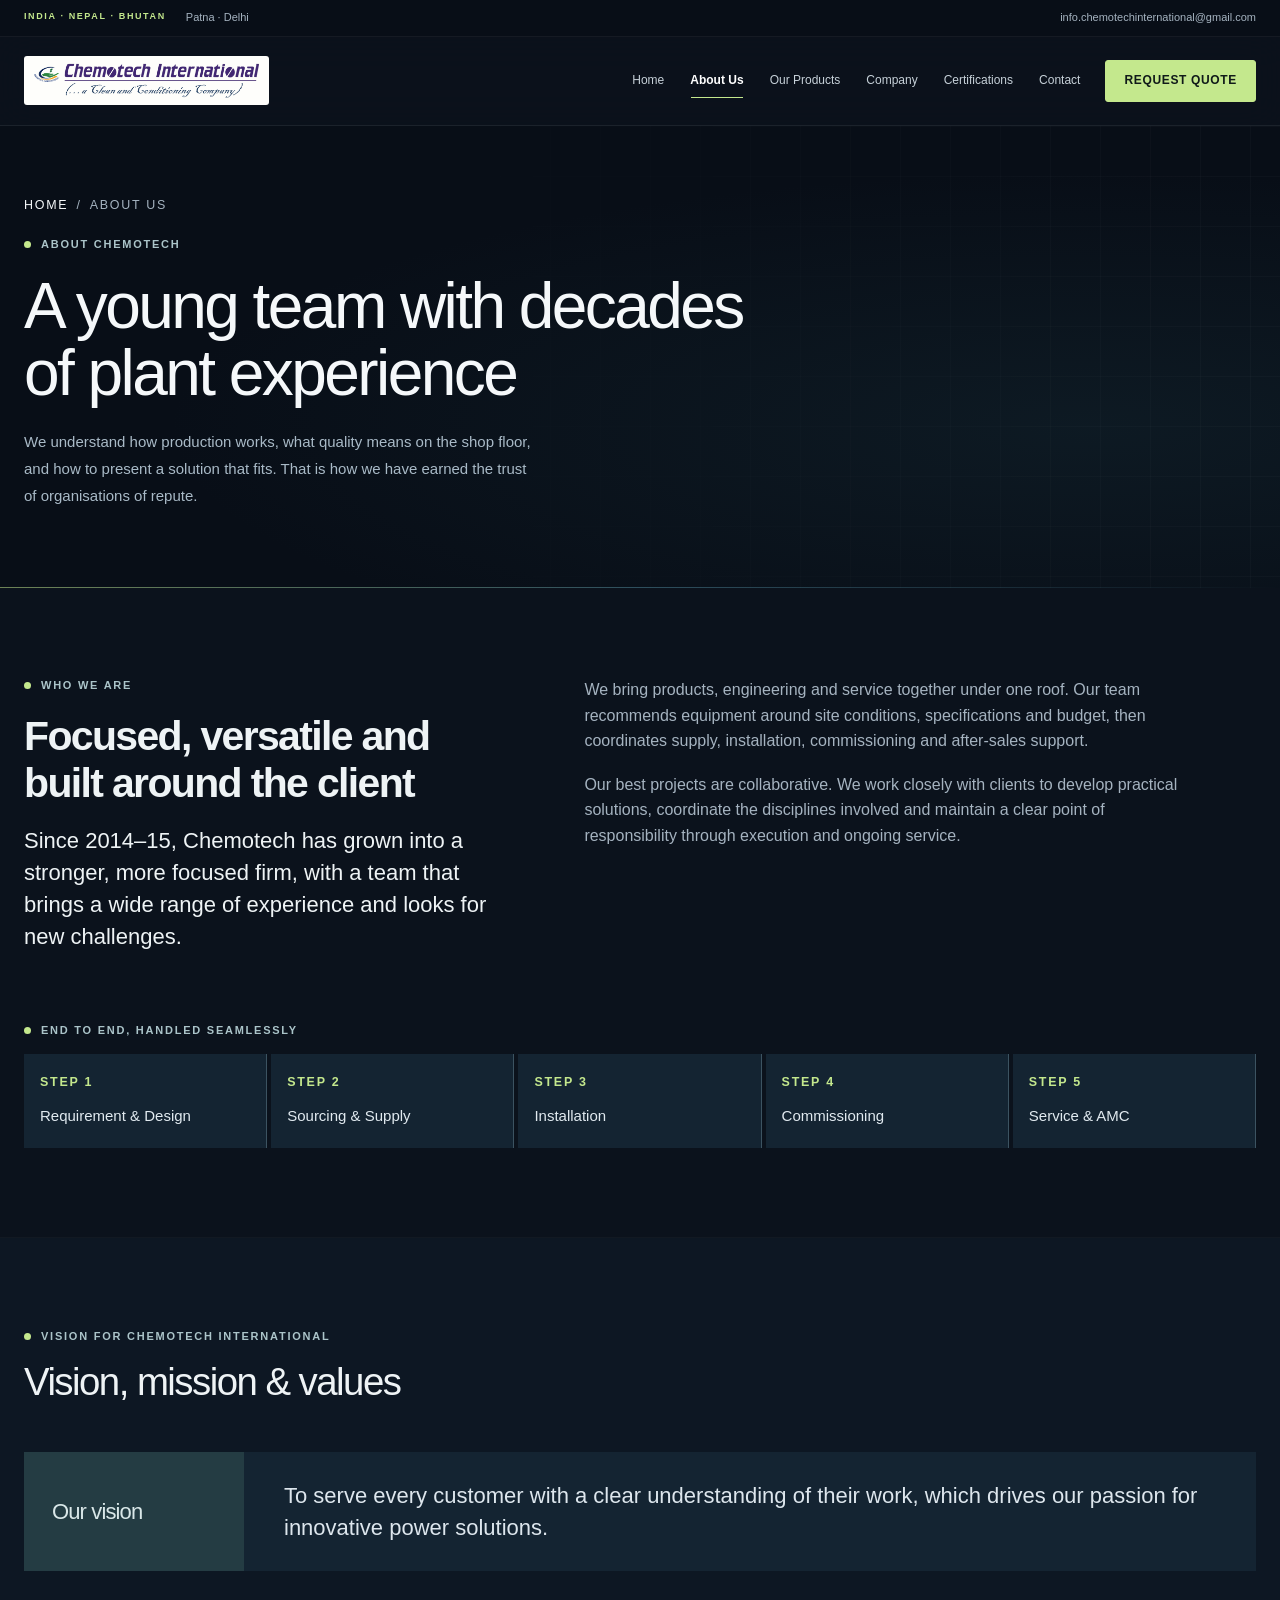
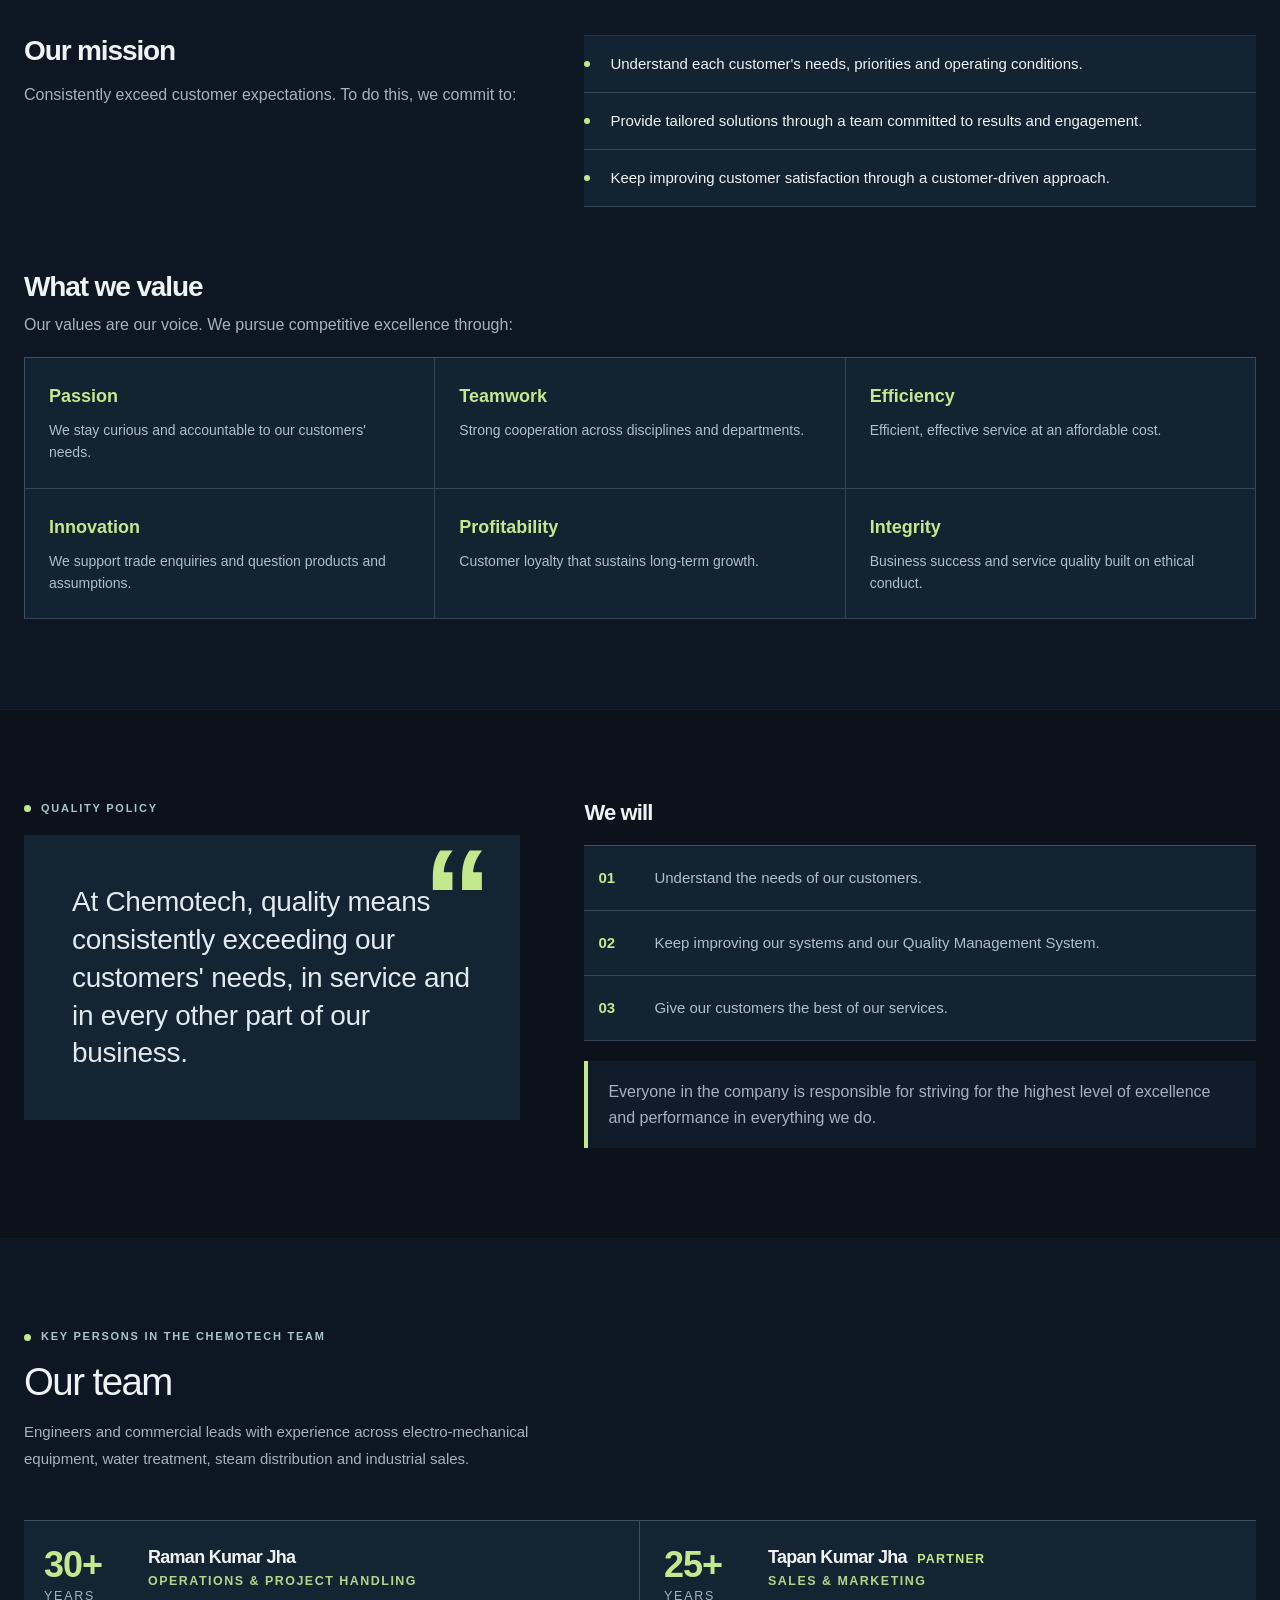
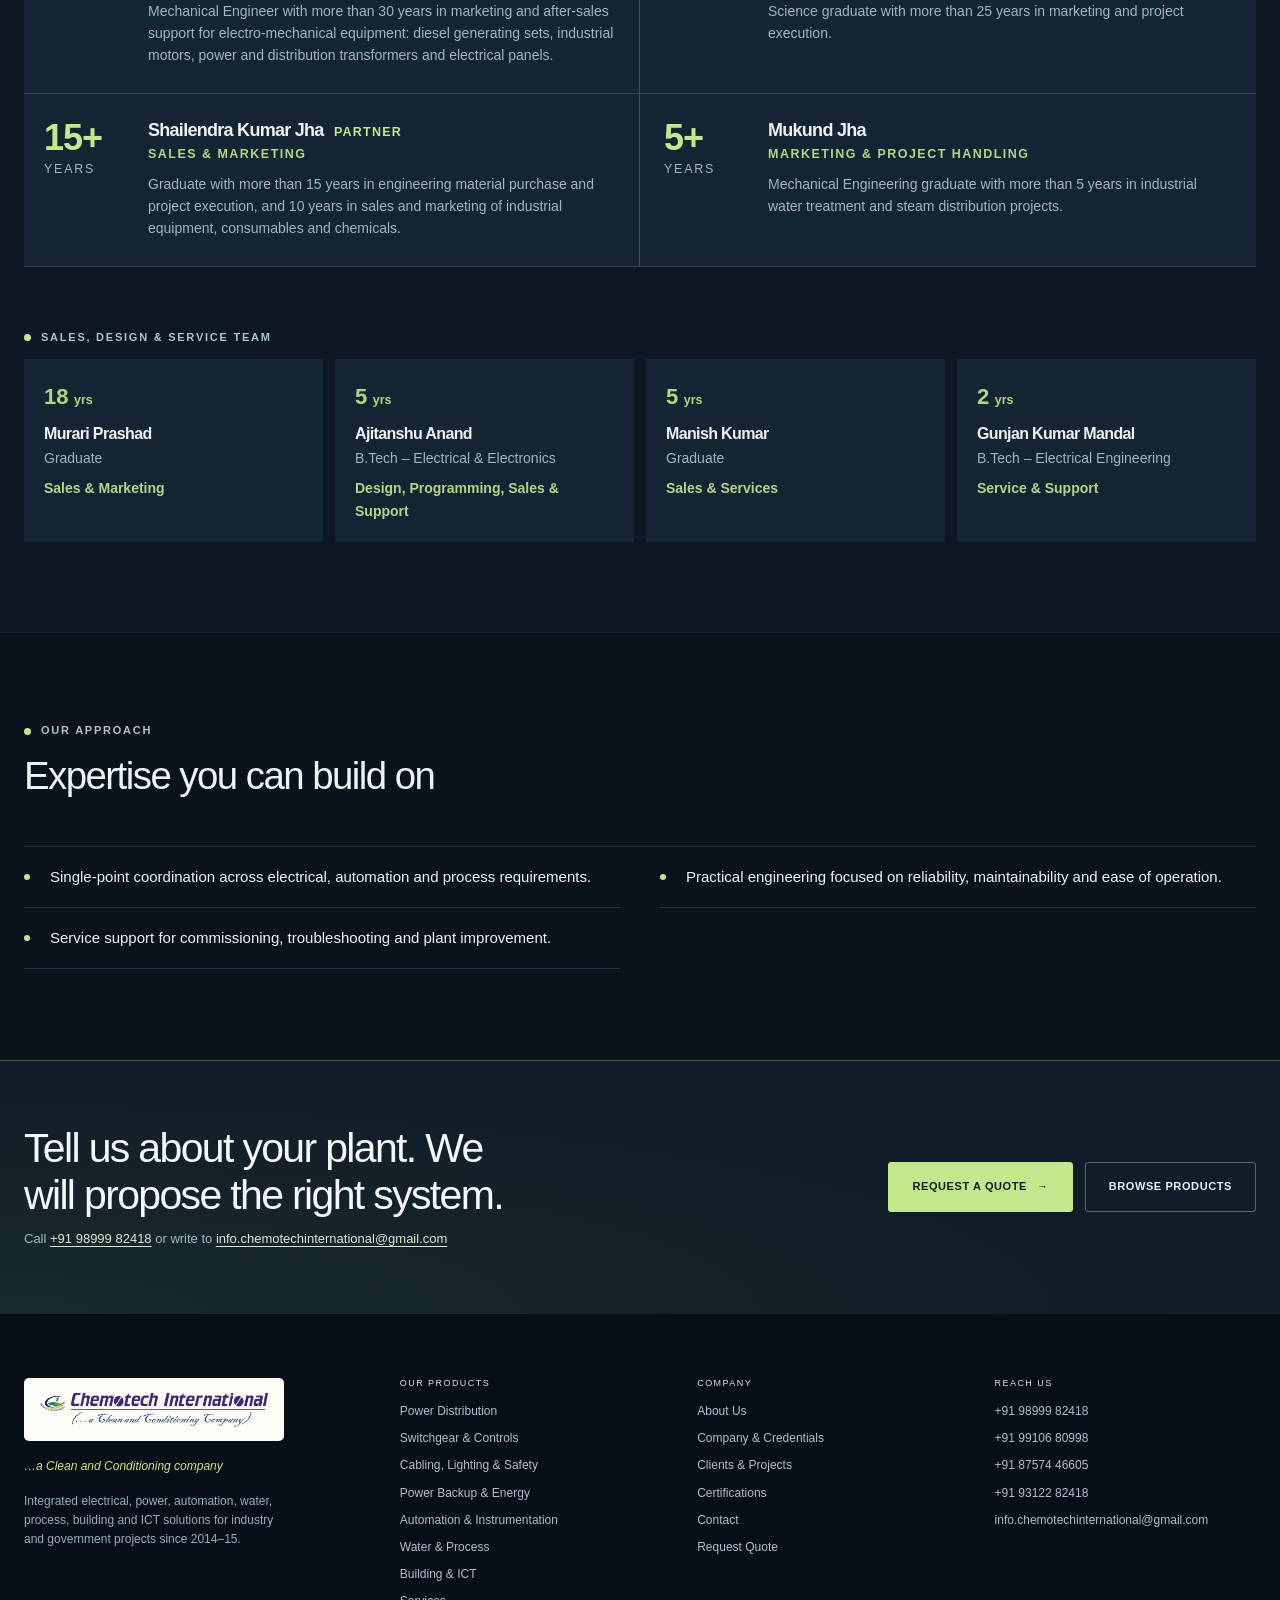
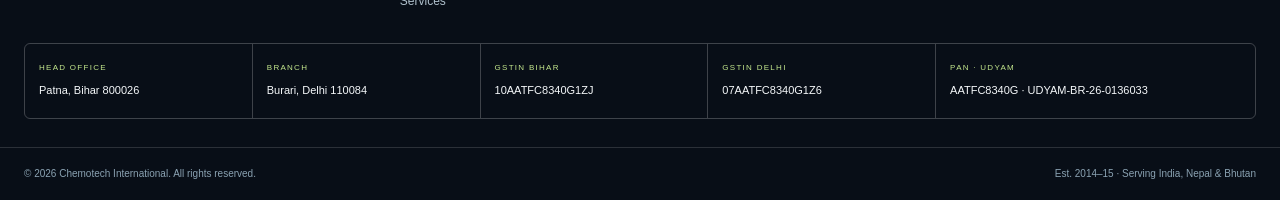
==== commit e07caefd: "Expand homepage delivery preview and align lists across website pages" ====
--- a/about.html
+++ b/about.html
@@ -13,7 +13,7 @@
 <link rel="icon" type="image/png" href="favicon.png">
 <link rel="stylesheet" href="assets/css/style.css">
 <link rel="stylesheet" href="assets/css/modern.css">
-<link rel="stylesheet" href="assets/css/immersive.css?v=df3a8061c264">
+<link rel="stylesheet" href="assets/css/immersive.css?v=b397923cdbf6">
 </head>
 <body>
 <a class="skip-link" href="#main">Skip to content</a>
@@ -53,7 +53,7 @@
   <div class="page-hero__rule"></div>
 </section>
 
-<section class="section">
+<section class="section" id="approach">
   <div class="wrap split">
     <div class="stack" style="gap:18px">
       <span class="tag">Who we are</span>
@@ -83,7 +83,7 @@
         <h3 style="font-size:var(--fs-xl)">Our mission</h3>
         <p class="muted">Consistently exceed customer expectations. To do this, we commit to:</p>
       </div>
-      <ul class="checklist"><li>Understand each customer's needs, priorities and operating conditions.</li><li>Provide tailored solutions through a team committed to results and engagement.</li><li>Keep improving customer satisfaction through a customer-driven approach.</li></ul>
+      <ul class="checklist"><li><span class="list-copy">Understand each customer's needs, priorities and operating conditions.</span></li><li><span class="list-copy">Provide tailored solutions through a team committed to results and engagement.</span></li><li><span class="list-copy">Keep improving customer satisfaction through a customer-driven approach.</span></li></ul>
     </div>
     <div class="mt-lg stack" style="gap:20px">
       <div class="stack" style="gap:8px">
@@ -104,9 +104,9 @@
     <div class="stack" style="gap:20px">
       <h3 style="font-size:var(--fs-lg)">We will</h3>
       <ol class="commit">
-        <li><b>01</b>Understand the needs of our customers.</li>
-        <li><b>02</b>Keep improving our systems and our Quality Management System.</li>
-        <li><b>03</b>Give our customers the best of our services.</li>
+        <li><b class="list-number" aria-hidden="true">01</b><span class="list-copy">Understand the needs of our customers.</span></li>
+        <li><b class="list-number" aria-hidden="true">02</b><span class="list-copy">Keep improving our systems and our Quality Management System.</span></li>
+        <li><b class="list-number" aria-hidden="true">03</b><span class="list-copy">Give our customers the best of our services.</span></li>
       </ol>
       <p class="note">Everyone in the company is responsible for striving for the highest level of excellence and performance in everything we do.</p>
     </div>
@@ -144,7 +144,7 @@
       <span class="tag">Our approach</span>
       <h2>Expertise you can build on</h2>
     </div>
-    <ul class="reasons"><li>Single-point coordination across electrical, automation and process requirements.</li><li>Practical engineering focused on reliability, maintainability and ease of operation.</li><li>Service support for commissioning, troubleshooting and plant improvement.</li></ul>
+    <ul class="reasons"><li><span class="list-copy">Single-point coordination across electrical, automation and process requirements.</span></li><li><span class="list-copy">Practical engineering focused on reliability, maintainability and ease of operation.</span></li><li><span class="list-copy">Service support for commissioning, troubleshooting and plant improvement.</span></li></ul>
   </div>
 </section>
 <section class="cta on-navy">
--- a/assets/css/immersive.css
+++ b/assets/css/immersive.css
@@ -422,3 +422,55 @@
   object-position: center;
   mix-blend-mode: normal;
 }
+/* Project-delivery preview restores useful homepage depth. */
+.delivery-layout { display: grid; grid-template-columns: minmax(0,1fr) minmax(0,1fr); align-items: center; gap: clamp(32px,5vw,72px); }
+.delivery-visual { position: relative; margin: 0; min-width: 0; height: 500px; overflow: hidden; border: 1px solid #344d59; border-radius: 4px; }
+.delivery-visual > img { width: 100%; height: 100%; object-fit: cover; }
+.delivery-visual::after { content: ''; position: absolute; inset: 0; background: linear-gradient(180deg,transparent 35%,#080e17e8); pointer-events: none; }
+.delivery-visual figcaption { position: absolute; z-index: 1; left: 28px; right: 28px; bottom: 28px; display: grid; gap: 12px; }
+.delivery-visual figcaption > span { font-size: 9px; color: var(--green); letter-spacing: .15em; }
+.delivery-visual figcaption b { color: #f1f6f7; font-size: 25px; font-weight: 400; line-height: 1.25; letter-spacing: -.025em; }
+.delivery-copy { display: grid; gap: 22px; min-width: 0; }
+.delivery-copy h2 { font-size: clamp(28px,3vw,39px); font-weight: 400; line-height: 1.15; }
+.delivery-copy > p { font-size: 14px; line-height: 1.8; color: #a5b7c6; }
+.delivery-steps { display: grid; margin: 0; padding: 0; }
+.delivery-steps li { display: grid; grid-template-columns: 2.5rem minmax(0,1fr); gap: 16px; align-items: start; padding: 18px 0; border-top: 1px solid #304351; }
+.delivery-steps .list-number { color: var(--green); font-size: 14px; line-height: 24px; font-variant-numeric: tabular-nums; }
+.delivery-steps h3 { font-size: 16px; font-weight: 500; line-height: 24px; letter-spacing: -.015em; }
+.delivery-steps p { margin-top: 8px; font-size: 12px; line-height: 1.8; color: #a5b7c6; }
+/* Explicit columns keep wrapped text independent of bullets and step numbers. */
+.list-copy { display: block; min-width: 0; overflow-wrap: break-word; }
+.checklist li, .reasons li { align-items: start; grid-template-columns: 12px minmax(0,1fr); gap: 14px; }
+.checklist li::before, .reasons li::before { width: 6px; height: 6px; margin: 11px 0 0; border-radius: 50%; }
+.checklist .list-copy, .reasons .list-copy { font-size: 15px; line-height: 28px; }
+.commit li { grid-template-columns: 2.5rem minmax(0,1fr); align-items: start; gap: 16px; padding: 18px 14px; font-weight: 400; }
+.commit .list-number, .commit .list-copy { margin: 0; font-size: 15px; line-height: 28px; }
+.commit .list-number { font-weight: 600; font-variant-numeric: tabular-nums; }
+.chain li { grid-template-rows: auto 1fr; align-content: start; gap: 12px; }
+.chain li small { line-height: 20px; }
+.chain li b { font-size: 15px; font-weight: 500; line-height: 24px; }
+.aside-card ol li { align-items: start; grid-template-columns: 24px minmax(0,1fr); gap: 12px; }
+.aside-card ol li::before, .aside-card ol .list-copy { line-height: 24px; }
+.services li { grid-template-columns: 2rem minmax(0,1fr); align-items: start; gap: 12px; padding: 22px 20px 22px 0; font-weight: 400; }
+.services li .list-number, .services li .list-copy { font-size: 13px; line-height: 24px; letter-spacing: 0; }
+.services li .list-copy { color: #d1dfe7; }
+.industries li { align-items: start; }
+.industries li > span { line-height: inherit; }
+.person__yrs b { font-variant-numeric: tabular-nums; }
+@media (max-width:900px) { .delivery-layout { grid-template-columns: minmax(0,1fr); gap: 32px; } .delivery-visual { height: 320px; } }
+@media (max-width:600px) {
+ .delivery-visual { height: 300px; }
+ .delivery-copy { gap: 24px; }
+ .delivery-copy h2 { font-size: 30px; }
+ .delivery-steps li { padding-block: 22px; }
+ .delivery-steps p { font-size: 13px; }
+ .services { grid-template-columns: minmax(0,1fr); }
+ .reasons { gap: 0; }
+}
+.industries li { display: grid; grid-template-columns: 2ch minmax(0,1fr); gap: 12px; }
+.industries li > .list-number { font-size: 12px; line-height: 24px; font-variant-numeric: tabular-nums; }
+.industries li > .list-copy { color: #c5d1da; font-size: 14px; line-height: 24px; letter-spacing: 0; }
+.industries li.is-key > .list-copy { color: var(--green); }
+.photo-credit-links { display: flex !important; flex-wrap: wrap; gap: 6px 18px; padding-top: 6px; font-size: 11px; }
+.photo-credit-links a { display: inline-flex; align-items: center; min-height: 28px; color: #c4e88d; }
+@media (min-width:901px) { .home-delivery { padding-block: 64px; } }
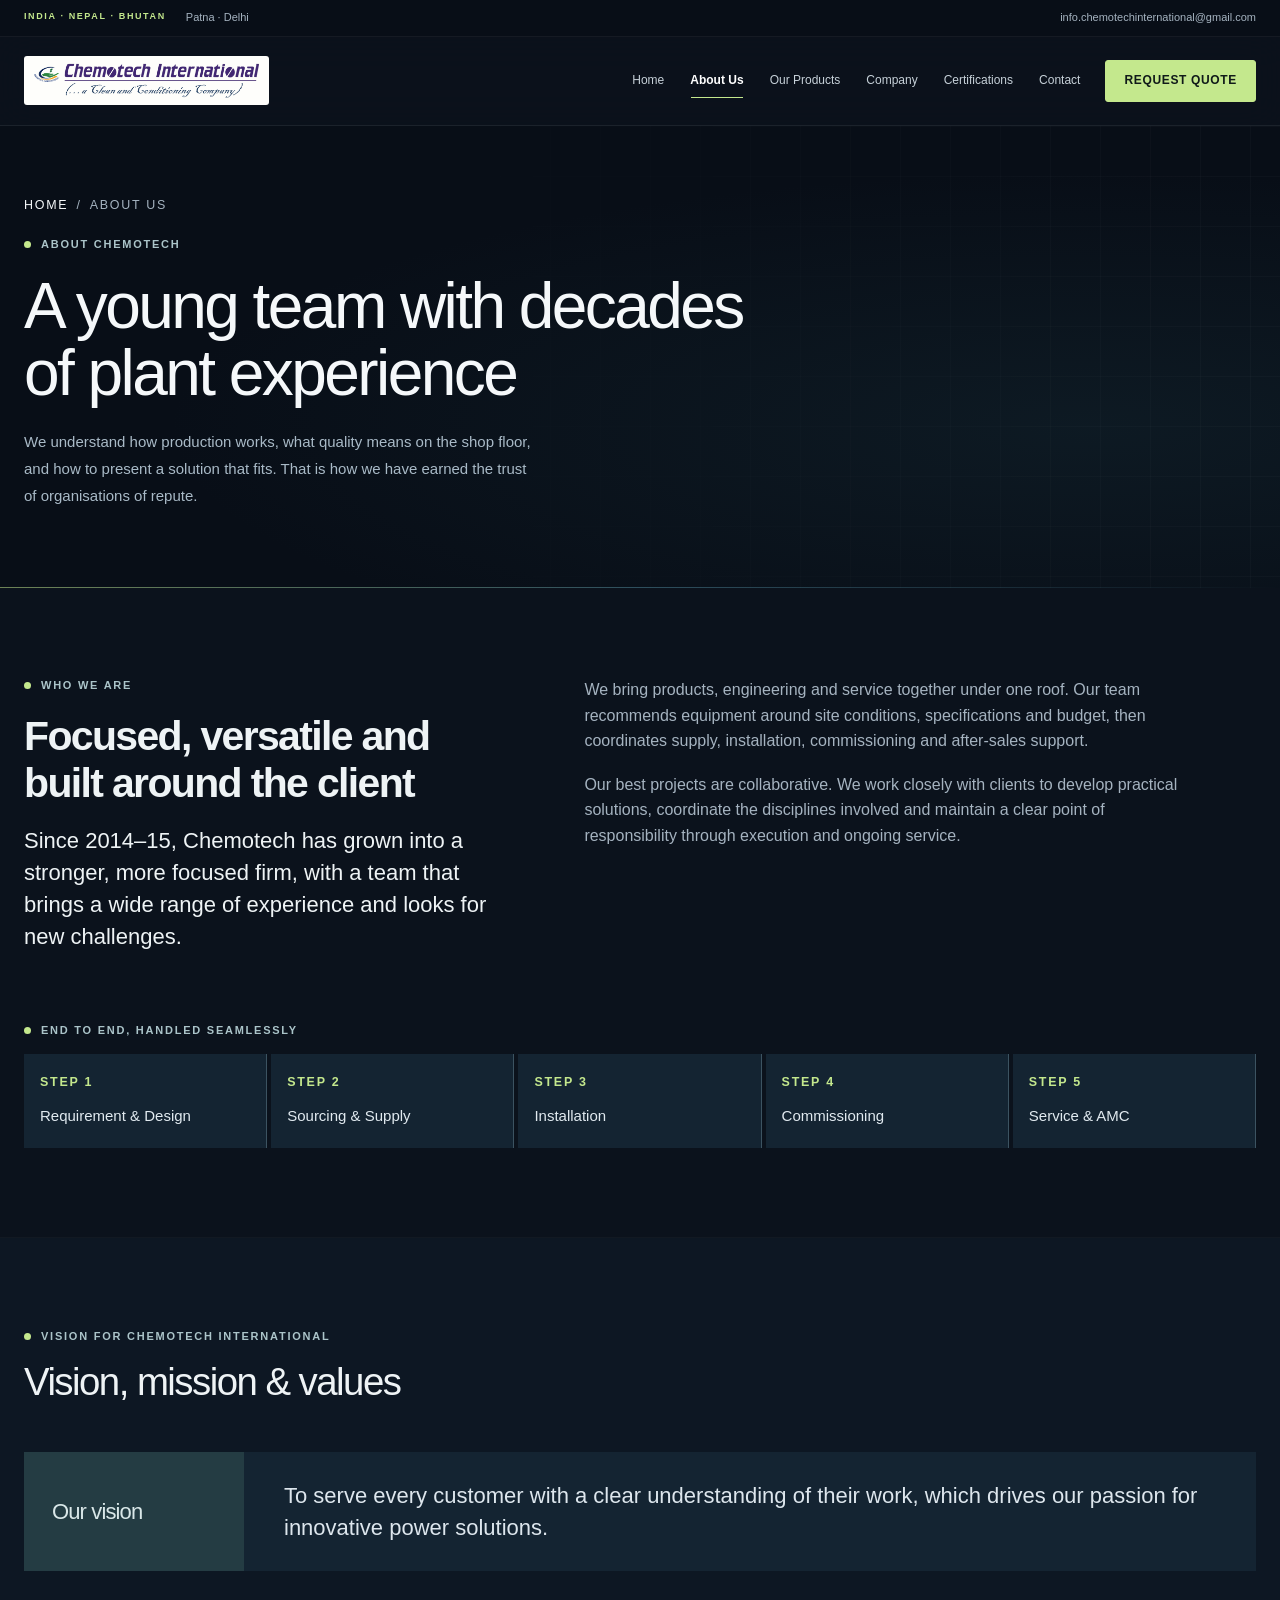
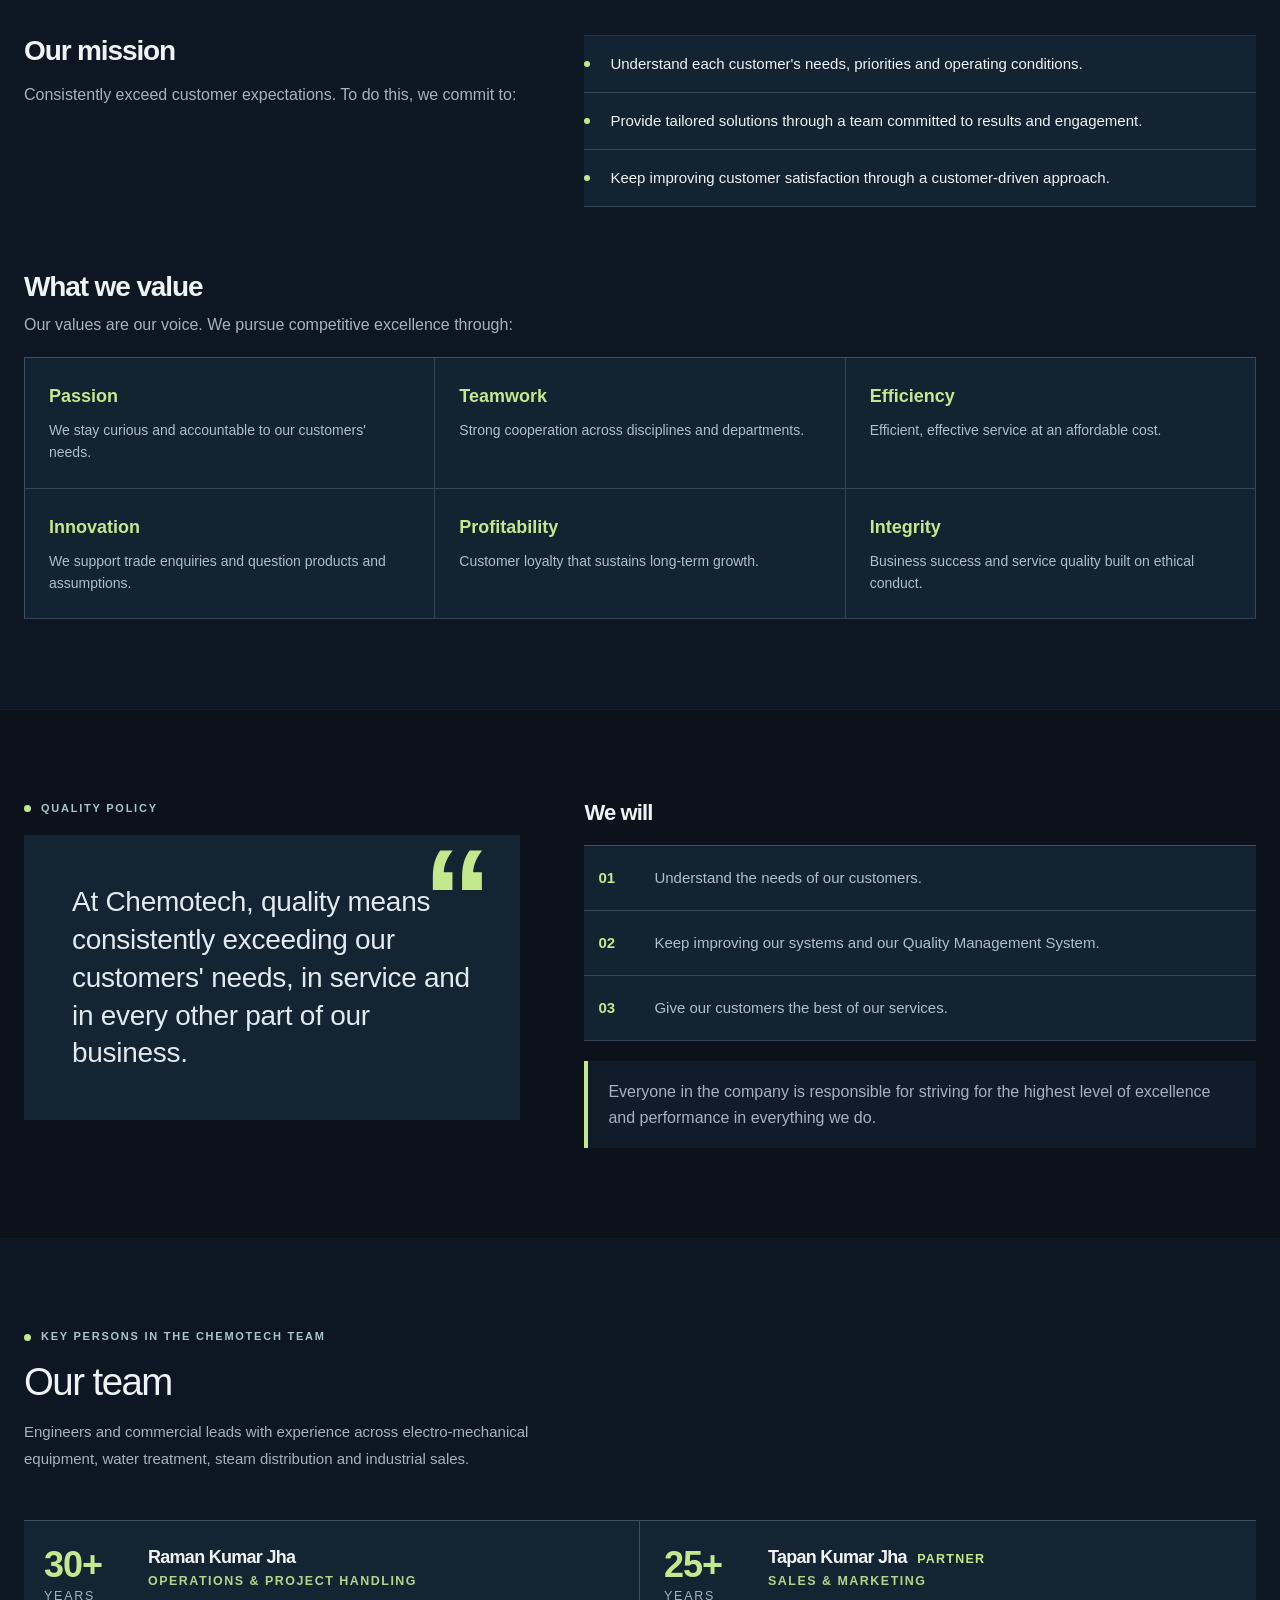
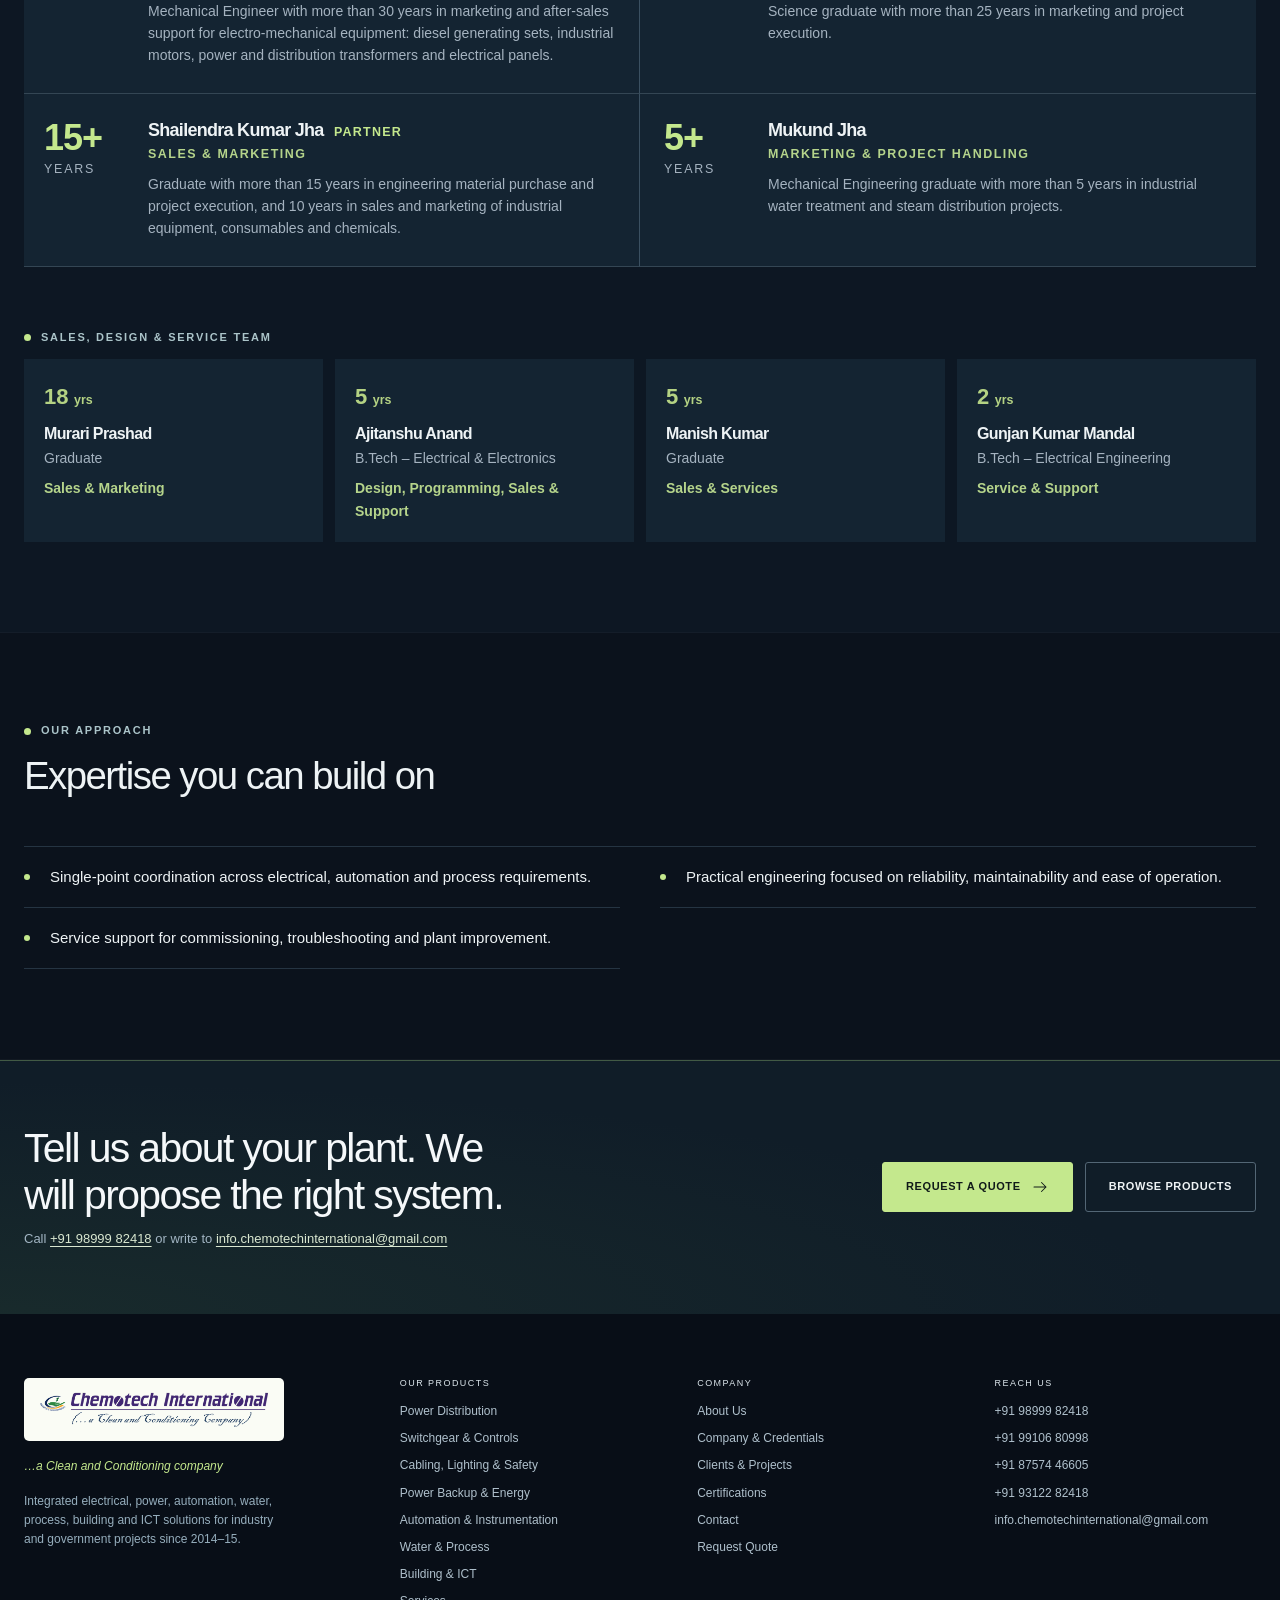
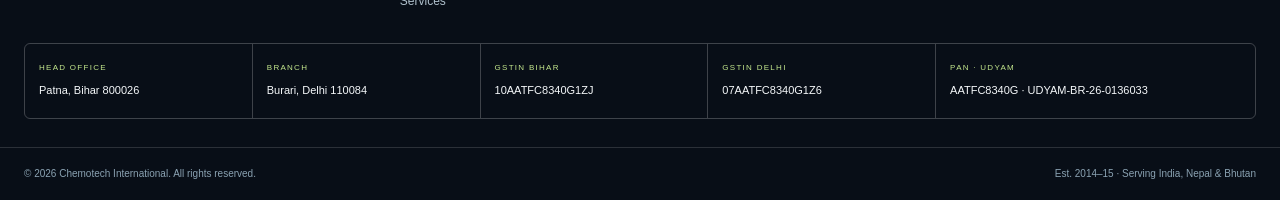
==== commit b9c29c54: "Replace arrow emojis with clean thin SVG icons throughout the website" ====
--- a/about.html
+++ b/about.html
@@ -13,7 +13,7 @@
 <link rel="icon" type="image/png" href="favicon.png">
 <link rel="stylesheet" href="assets/css/style.css">
 <link rel="stylesheet" href="assets/css/modern.css">
-<link rel="stylesheet" href="assets/css/immersive.css?v=b397923cdbf6">
+<link rel="stylesheet" href="assets/css/immersive.css?v=63767099c9cc">
 </head>
 <body>
 <a class="skip-link" href="#main">Skip to content</a>
@@ -154,7 +154,7 @@
       <p>Call <a href="tel:+919899982418">+91 98999 82418</a> or write to <a href="mailto:info.chemotechinternational@gmail.com">info.chemotechinternational@gmail.com</a></p>
     </div>
     <div class="btn-row">
-      <a class="btn btn--green" href="quote.html">Request a quote <span class="arrow" aria-hidden="true">&rarr;</span></a>
+      <a class="btn btn--green" href="quote.html">Request a quote <svg class="arrow arrow--right" width="18" height="18" viewBox="0 0 24 24" fill="none" stroke="currentColor" stroke-width="1.35" stroke-linecap="round" stroke-linejoin="round" aria-hidden="true" focusable="false"><path d="M4 12h16m-6-6 6 6-6 6"/></svg></a>
       <a class="btn btn--line-light" href="products.html">Browse products</a>
     </div>
   </div>
--- a/assets/css/immersive.css
+++ b/assets/css/immersive.css
@@ -474,3 +474,9 @@
 .photo-credit-links { display: flex !important; flex-wrap: wrap; gap: 6px 18px; padding-top: 6px; font-size: 11px; }
 .photo-credit-links a { display: inline-flex; align-items: center; min-height: 28px; color: #c4e88d; }
 @media (min-width:901px) { .home-delivery { padding-block: 64px; } }
+/* Font-independent line arrows, consistent across devices and operating systems. */
+svg.arrow { display: inline-block; inline-size: 18px; block-size: 18px; flex: 0 0 18px; vertical-align: middle; }
+.home-explore b .arrow, .office-links b .arrow { color: var(--green); }
+.photo-credit-links a { gap: 6px; }
+.pd-nav button { display: inline-flex; align-items: center; justify-content: center; gap: 6px; }
+.photo-credit-links .arrow { inline-size: 14px; block-size: 14px; flex-basis: 14px; }
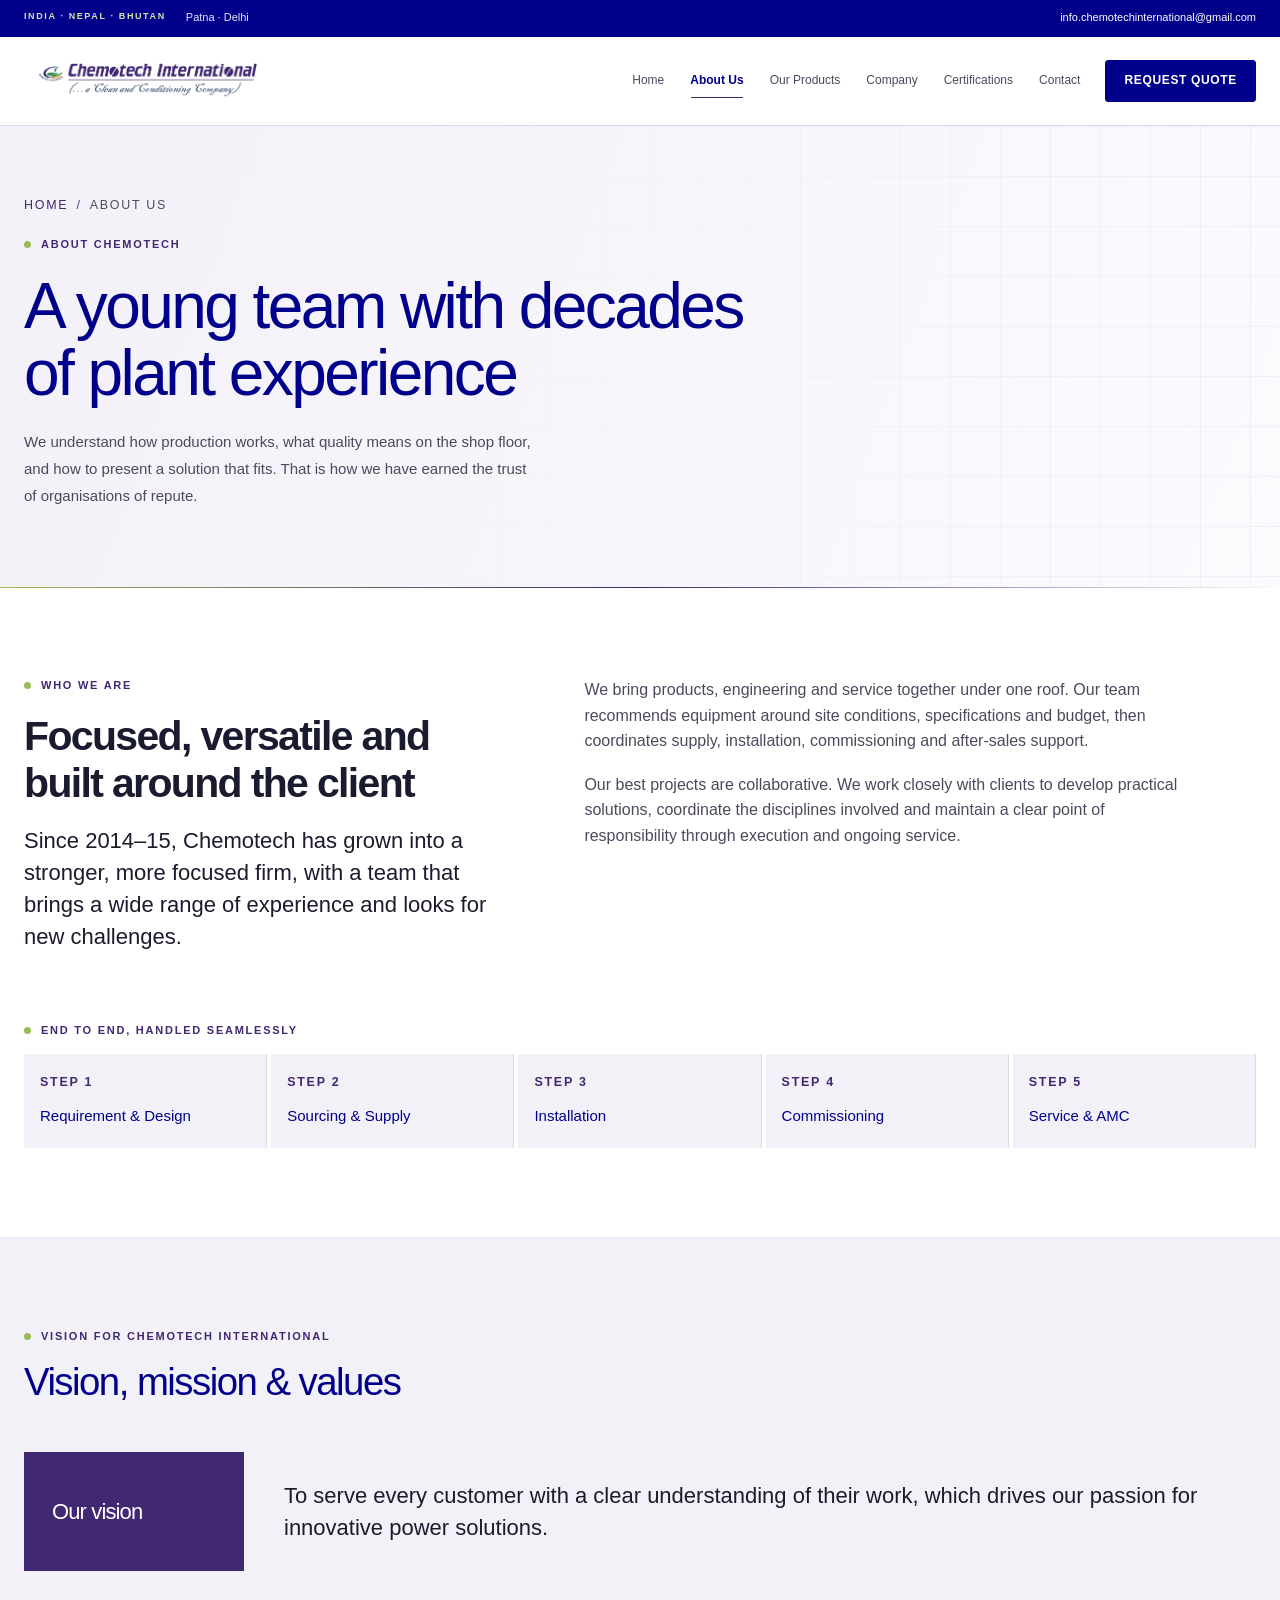
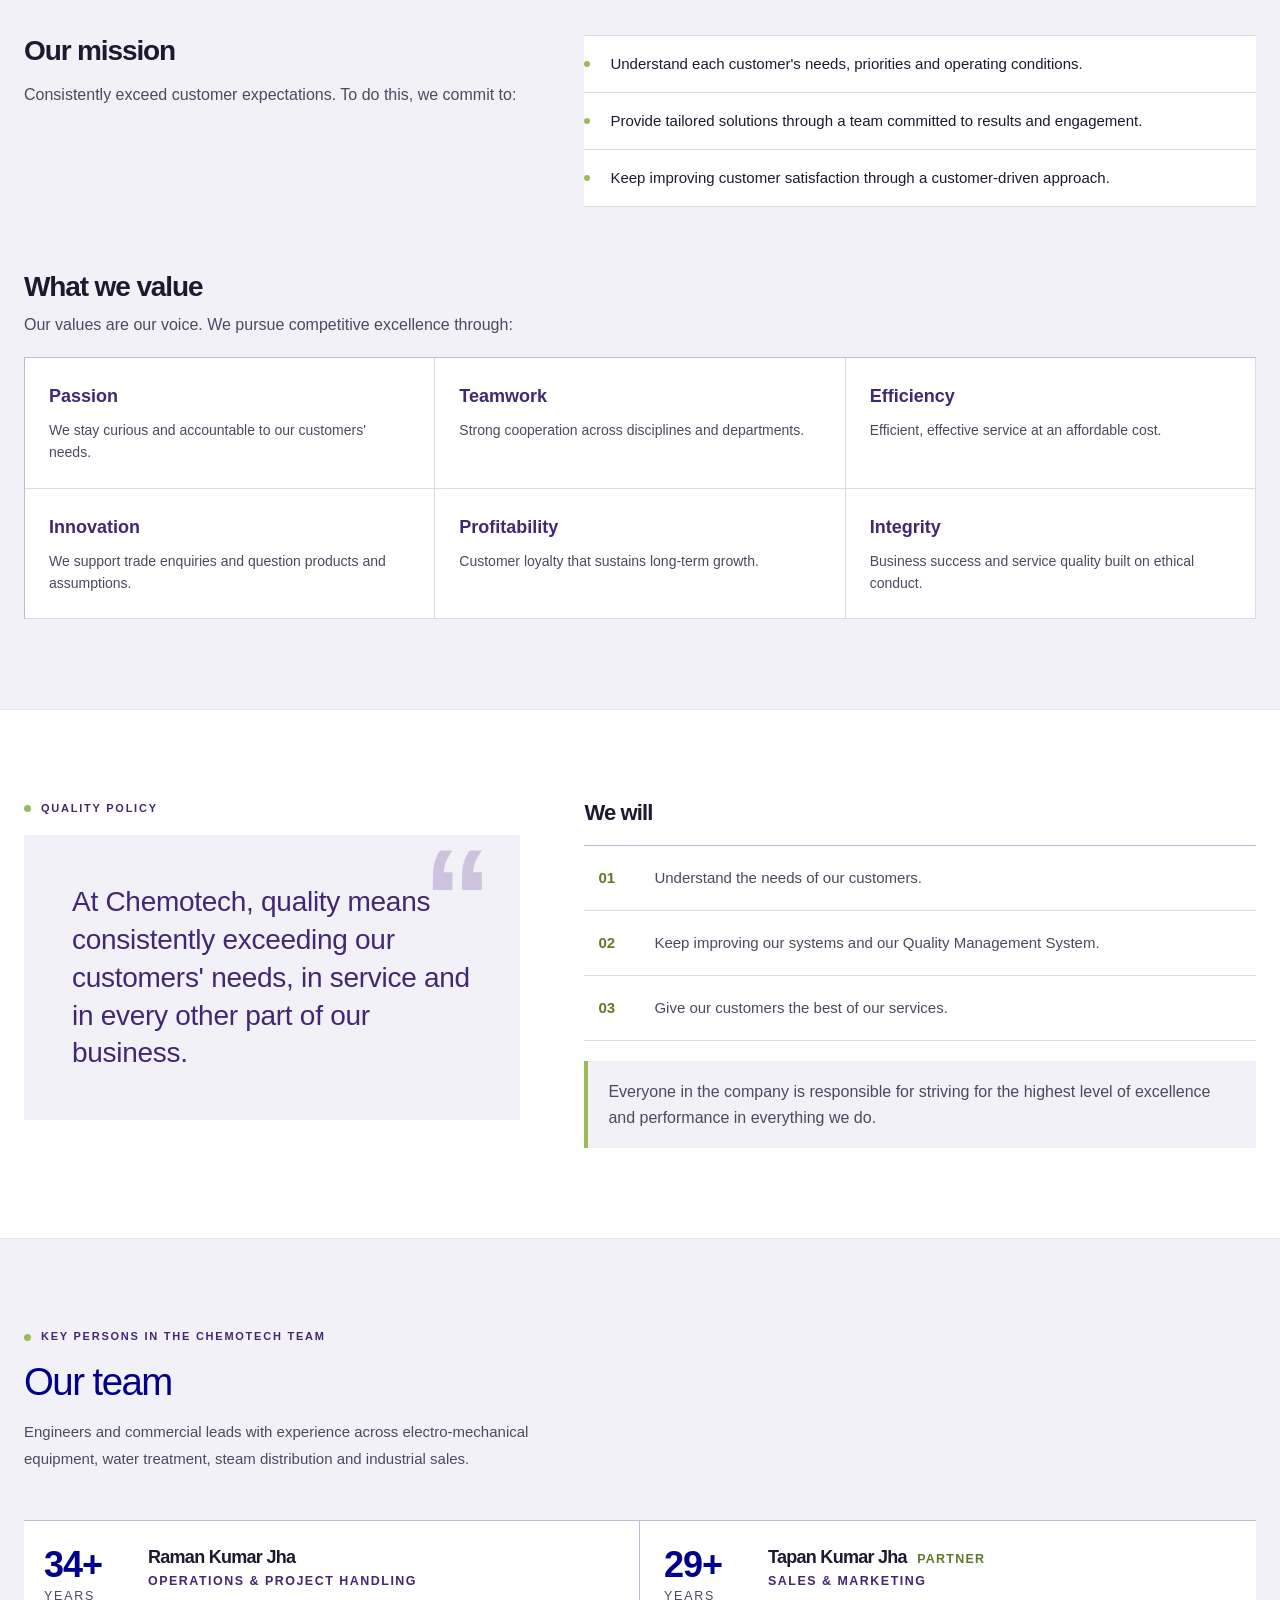
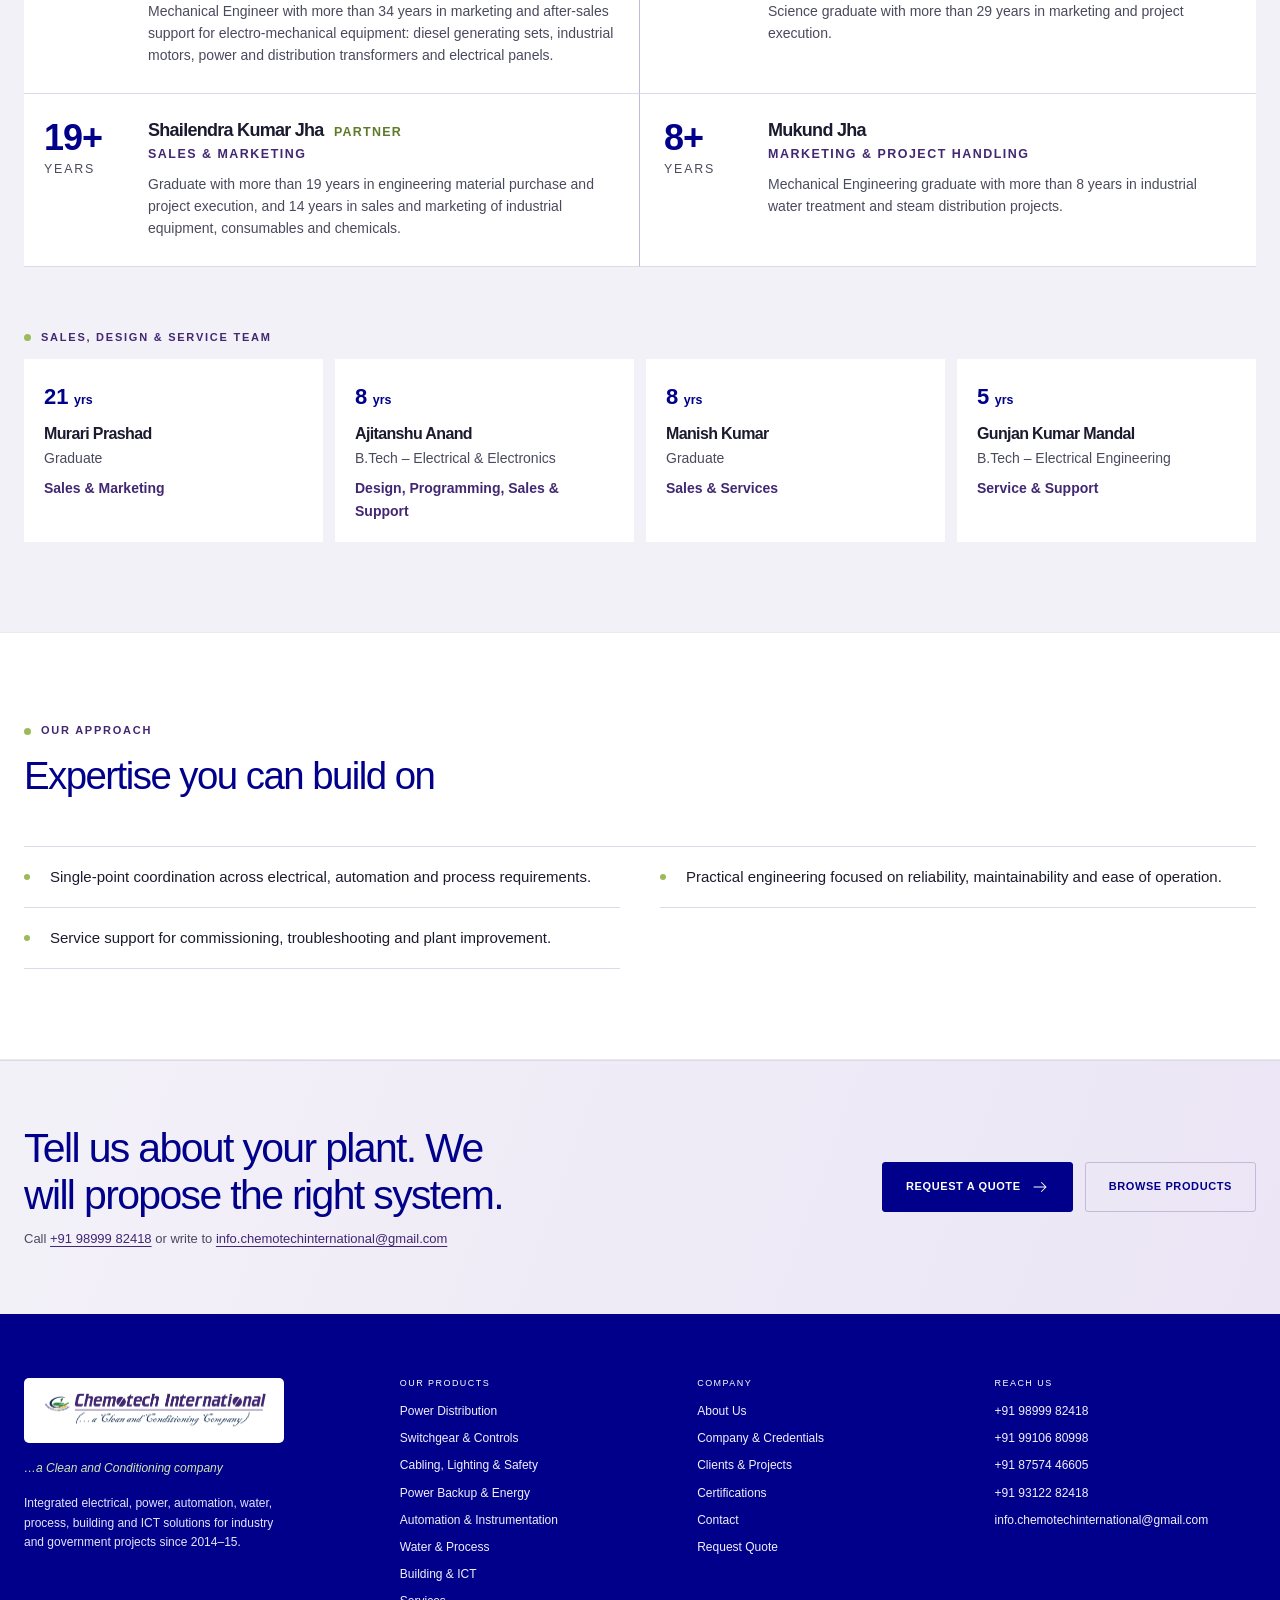
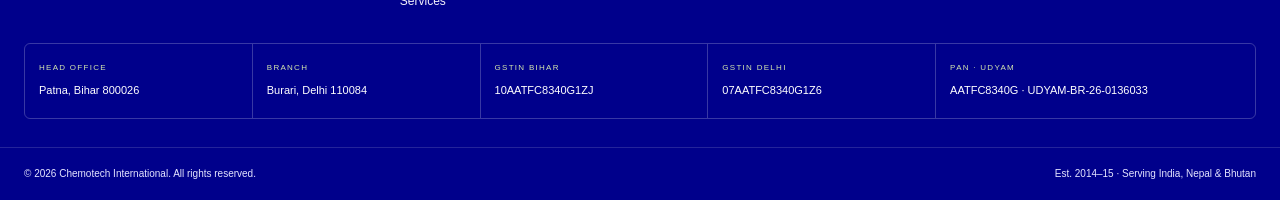
==== commit a3c1c56b: "Apply updated profile palette and refresh November product and company content" ====
--- a/about.html
+++ b/about.html
@@ -5,7 +5,7 @@
 <meta name="viewport" content="width=device-width, initial-scale=1, viewport-fit=cover">
 <title>About Us · Chemotech International</title>
 <meta name="description" content="About Chemotech International: our story, vision, mission, values, quality policy and the team behind our electrical, automation, water and building projects.">
-<meta name="theme-color" content="#080e17">
+<meta name="theme-color" content="#00008B">
 <meta property="og:title" content="About Us · Chemotech International">
 <meta property="og:description" content="About Chemotech International: our story, vision, mission, values, quality policy and the team behind our electrical, automation, water and building projects.">
 <meta property="og:type" content="website">
@@ -14,6 +14,7 @@
 <link rel="stylesheet" href="assets/css/style.css">
 <link rel="stylesheet" href="assets/css/modern.css">
 <link rel="stylesheet" href="assets/css/immersive.css?v=63767099c9cc">
+<link rel="stylesheet" href="assets/css/profile.css?v=049c2008720e">
 </head>
 <body>
 <a class="skip-link" href="#main">Skip to content</a>
@@ -31,7 +32,7 @@
 <header class="site-header">
   <div class="wrap">
     <a class="brand" href="index.html" aria-label="Chemotech International, home">
-      <img src="assets/img/chemotech-logo.png" width="880" height="135" alt="Chemotech International – a Clean and Conditioning Company">
+      <img src="assets/img/chemotech-logo.png" width="1820" height="300" alt="Chemotech International – a Clean and Conditioning Company">
     </a>
     <button class="menu-toggle" type="button" aria-expanded="false" aria-controls="site-nav" aria-label="Open menu">
       <svg viewBox="0 0 24 24" fill="none" stroke="currentColor" stroke-width="2" aria-hidden="true"><path d="M3 6h18M3 12h18M3 18h12"/></svg>
@@ -121,20 +122,20 @@
       <p>Engineers and commercial leads with experience across electro-mechanical equipment, water treatment, steam distribution and industrial sales.</p>
     </div>
     <div class="team"><article class="person">
-        <div class="person__yrs"><b>30+</b><span>years</span></div>
-        <div><h3>Raman Kumar Jha</h3><p class="role">Operations &amp; Project Handling</p><p>Mechanical Engineer with more than 30 years in marketing and after-sales support for electro-mechanical equipment: diesel generating sets, industrial motors, power and distribution transformers and electrical panels.</p></div>
+        <div class="person__yrs"><b>34+</b><span>years</span></div>
+        <div><h3>Raman Kumar Jha</h3><p class="role">Operations &amp; Project Handling</p><p>Mechanical Engineer with more than 34 years in marketing and after-sales support for electro-mechanical equipment: diesel generating sets, industrial motors, power and distribution transformers and electrical panels.</p></div>
       </article><article class="person">
-        <div class="person__yrs"><b>25+</b><span>years</span></div>
-        <div><h3>Tapan Kumar Jha <small>Partner</small></h3><p class="role">Sales &amp; Marketing</p><p>Science graduate with more than 25 years in marketing and project execution.</p></div>
+        <div class="person__yrs"><b>29+</b><span>years</span></div>
+        <div><h3>Tapan Kumar Jha <small>Partner</small></h3><p class="role">Sales &amp; Marketing</p><p>Science graduate with more than 29 years in marketing and project execution.</p></div>
       </article><article class="person">
-        <div class="person__yrs"><b>15+</b><span>years</span></div>
-        <div><h3>Shailendra Kumar Jha <small>Partner</small></h3><p class="role">Sales &amp; Marketing</p><p>Graduate with more than 15 years in engineering material purchase and project execution, and 10 years in sales and marketing of industrial equipment, consumables and chemicals.</p></div>
+        <div class="person__yrs"><b>19+</b><span>years</span></div>
+        <div><h3>Shailendra Kumar Jha <small>Partner</small></h3><p class="role">Sales &amp; Marketing</p><p>Graduate with more than 19 years in engineering material purchase and project execution, and 14 years in sales and marketing of industrial equipment, consumables and chemicals.</p></div>
       </article><article class="person">
-        <div class="person__yrs"><b>5+</b><span>years</span></div>
-        <div><h3>Mukund Jha</h3><p class="role">Marketing &amp; Project Handling</p><p>Mechanical Engineering graduate with more than 5 years in industrial water treatment and steam distribution projects.</p></div>
+        <div class="person__yrs"><b>8+</b><span>years</span></div>
+        <div><h3>Mukund Jha</h3><p class="role">Marketing &amp; Project Handling</p><p>Mechanical Engineering graduate with more than 8 years in industrial water treatment and steam distribution projects.</p></div>
       </article></div>
     <h3 class="tag mt-lg" style="margin-bottom:16px">Sales, design &amp; service team</h3>
-    <ul class="crew"><li><b class="yrs">18<small> yrs</small></b><h3>Murari Prashad</h3><span>Graduate</span><span class="role">Sales &amp; Marketing</span></li><li><b class="yrs">5<small> yrs</small></b><h3>Ajitanshu Anand</h3><span>B.Tech – Electrical &amp; Electronics</span><span class="role">Design, Programming, Sales &amp; Support</span></li><li><b class="yrs">5<small> yrs</small></b><h3>Manish Kumar</h3><span>Graduate</span><span class="role">Sales &amp; Services</span></li><li><b class="yrs">2<small> yrs</small></b><h3>Gunjan Kumar Mandal</h3><span>B.Tech – Electrical Engineering</span><span class="role">Service &amp; Support</span></li></ul>
+    <ul class="crew"><li><b class="yrs">21<small> yrs</small></b><h3>Murari Prashad</h3><span>Graduate</span><span class="role">Sales &amp; Marketing</span></li><li><b class="yrs">8<small> yrs</small></b><h3>Ajitanshu Anand</h3><span>B.Tech – Electrical &amp; Electronics</span><span class="role">Design, Programming, Sales &amp; Support</span></li><li><b class="yrs">8<small> yrs</small></b><h3>Manish Kumar</h3><span>Graduate</span><span class="role">Sales &amp; Services</span></li><li><b class="yrs">5<small> yrs</small></b><h3>Gunjan Kumar Mandal</h3><span>B.Tech – Electrical Engineering</span><span class="role">Service &amp; Support</span></li></ul>
   </div>
 </section>
 
@@ -164,7 +165,7 @@
   <div class="wrap">
     <div class="footer-top">
       <div class="footer-brand">
-        <div class="logo-tile"><img src="assets/img/chemotech-logo.png" width="880" height="135" alt="Chemotech International" loading="lazy"></div>
+        <div class="logo-tile"><img src="assets/img/chemotech-logo.png" width="1820" height="300" alt="Chemotech International" loading="lazy"></div>
         <p class="tagline">…a Clean and Conditioning company</p>
         <p>Integrated electrical, power, automation, water, process, building and ICT solutions for industry and government projects since 2014–15.</p>
       </div>
@@ -205,7 +206,7 @@
     <span>Est. 2014–15 · Serving India, Nepal &amp; Bhutan</span>
   </div>
 </footer>
-<script src="assets/js/main.js"></script>
+<script src="assets/js/main.js?v=62d472e2c25d"></script>
 
 </body>
 </html>
--- a/assets/css/profile.css
+++ b/assets/css/profile.css
@@ -0,0 +1,292 @@
+/* Palette from the November 2026 Chemotech profiles: navy, purple, leaf green and lavender. */
+:root {
+ color-scheme: light;
+ --paper:#ffffff; --wash:#F3F1F8; --ink:#1B1B2F; --muted:#4A4A5E;
+ --line:#DED9E9; --line-strong:#C4BAD7;
+ --navy:#00008B; --navy-deep:#000066; --purple:#422772;
+ --green:#9BBB59; --green-ink:#5E7A2A; --slate:#243F60;
+ --on-navy:#ffffff; --on-navy-muted:#E4E4FF; --brand-red:#E2231A;
+}
+html,body { background:var(--paper); color:var(--ink); }
+body::before { background:white; }
+a { color:var(--navy); }
+a:hover { color:var(--purple); }
+::selection { background:#DDE9C6; color:#1B1B2F; }
+:focus-visible { outline-color:var(--purple); }
+h1,h2,h3,h4 { color:var(--ink); }
+.btn,.btn--green { background:var(--navy); border-color:var(--navy); color:white; }
+.btn:hover,.btn--green:hover { background:var(--purple); border-color:var(--purple); color:white; box-shadow:0 7px 18px #42277218; }
+.btn--ghost,.btn--line-light { background:transparent; color:var(--navy); border-color:var(--line-strong); }
+.btn--ghost:hover,.btn--line-light:hover { background:#EDE9F6; color:var(--purple); border-color:var(--purple); }
+.text-link,.link-btn { color:var(--navy); }
+.topbar { background:var(--navy); border-color:var(--navy); color:#E4E4FF; }
+.topbar a { color:white; }
+.topbar a:hover { color:#D3E6AE; }
+.topbar__countries { color:#D3E6AE; }
+.site-header { background:#FFFFFFF2; border-color:var(--line); }
+.brand { background:white; }
+.nav a { color:var(--muted); }
+.nav a:hover,.nav a[aria-current='page'] { color:var(--navy); }
+.nav a::after { background:var(--purple); }
+.nav .btn,.nav .btn:hover,.nav a.btn[aria-current='page'] { color:white; }
+.menu-toggle { background:var(--wash); color:var(--navy); border-color:var(--line); }
+@media(max-width:1080px) { .nav { background:white; border-color:var(--line); box-shadow:0 14px 25px #42277212; } }
+.hero { background:linear-gradient(120deg,#FFFFFF 25%,#F3F1F8); color:var(--ink); border-bottom:1px solid var(--line); }
+.hero::before { background:radial-gradient(ellipse at 78% 45%,#D8E5CC55,transparent 58%); }
+.hero h1 { color:var(--navy); }
+.hero h1 em { color:var(--purple); }
+.hero p { color:var(--muted); }
+.hero .tag { color:var(--green-ink); }
+.tag,.on-navy .tag { color:var(--purple); }
+.tag::before,.on-navy .tag::before { background:var(--green); }
+.system-topline { color:var(--muted); }
+.system-topline i { background:var(--green-ink); box-shadow:0 0 9px #9BBB5940; }
+.motion-toggle { color:var(--muted); }
+.motion-toggle:hover { color:var(--navy); }
+.system-controls button { background:white; border-color:var(--line-strong); color:var(--muted); }
+.system-controls button:hover { background:var(--wash); border-color:var(--purple); color:var(--purple); }
+.system-controls button[aria-pressed='true'] { background:var(--navy); border-color:var(--navy); color:white; }
+.system-caption p { color:var(--muted); }
+.system-caption > span { color:#655C75; }
+.signal-track { stroke:#B6AEC7; }
+.signal-flow { stroke:var(--green-ink); }
+.water-flow { stroke:#0F6E7A; }
+.signal-control { stroke:var(--purple); }
+.system-labels a { fill:var(--purple); }
+.system-labels a:hover { fill:var(--navy); }
+.ecosystem-band { background:white; border-color:var(--line); }
+.ecosystem-band p { color:var(--muted); }
+.ecosystem-band b { color:var(--navy); }
+.ecosystem-makes span { color:var(--purple); }
+.ecosystem-band a { color:var(--navy); border-color:var(--line-strong); }
+.facts { background:var(--wash); border-color:var(--line); }
+.facts li { border-color:var(--line); }
+.facts b { color:var(--navy); }
+.facts span { color:var(--muted); }
+.section { border-color:#ECE8F2; }
+.section--wash { background:var(--wash); }
+.featured-section { background:var(--wash); }
+.section-head p,.prose,.prose p,.muted { color:var(--muted); }
+.section-head h2,.delivery-copy h2,.portfolio-link h2 { color:var(--navy); }
+.feature-card { background:white; border-color:var(--line); }
+.feature-card:hover { color:var(--ink); border-color:#AA9BC0; box-shadow:0 14px 30px #42277212; }
+.feature-card__image { background:var(--wash); }
+.feature-card__image > span { background:white; color:var(--purple); }
+.feature-card__copy small { color:var(--green-ink); }
+.feature-card h3 { color:var(--navy); }
+.feature-card p { color:var(--muted); }
+.feature-card .text-link { color:var(--purple); }
+.vpanel,.verticals--4 .vpanel { background:white; border-color:var(--line); color:var(--ink); --v:var(--purple); }
+.vpanel::before { background:var(--green); }
+.vpanel:hover { background:var(--wash); color:var(--ink); }
+.vpanel h3 { color:var(--navy); }
+.vpanel p { color:var(--muted); }
+.vpanel .text-link { color:var(--purple); }
+.partner__stats { background:white; border-color:var(--line); }
+.partner__stats div { border-color:var(--line); }
+.partner__stats b { color:var(--navy); }
+.partner__stats span { color:var(--muted); }
+.gallery figure { background:white; border-color:var(--line); }
+.gallery .ph { background:var(--wash); }
+.gallery figcaption { color:var(--navy); border-color:var(--line); }
+.steps .node b,.steps li:nth-child(n+3) .node b { background:var(--navy); color:white; }
+.steps p { color:var(--muted); }
+.trusted li { color:var(--ink); }
+.industries li,.names li { background:white; color:var(--ink); border-color:var(--line); }
+.industries li > .list-number { color:var(--purple); }
+.industries li > .list-copy { color:var(--ink); }
+.industries li.is-key > .list-copy { color:var(--green-ink); }
+.names--partners li.is-own { background:var(--navy); color:white; }
+.more-band { background:var(--wash); color:var(--navy); border-color:var(--line); }
+.more-band span { color:var(--muted); }
+.presence span { background:#E7E0F3; color:var(--purple); }
+.page-hero { background:linear-gradient(110deg,#F3F1F8,#FBFAFD); color:var(--ink); }
+.page-hero h1 { color:var(--navy); }
+.page-hero p { color:var(--muted); }
+.page-hero::after { background-image:linear-gradient(#4227720C 1px,transparent 1px),linear-gradient(90deg,#4227720C 1px,transparent 1px); opacity:1; }
+.page-hero__rule { background:linear-gradient(90deg,var(--green),var(--purple) 50%,transparent); }
+.crumbs { color:var(--muted); }
+.crumbs a { color:var(--purple); }
+.solution-gateway { border-color:#B9B1CD; }
+.solution-gateway::after { background:linear-gradient(180deg,#00008B05,#00008B45 30%,#190B49EE); }
+.solution-gateway h3 { color:white; }
+.solution-gateway p { color:#F0EDF7; }
+.solution-gateway > div > span,.solution-gateway b { color:#D3E6AE; }
+.solution-gateway:hover { border-color:var(--purple); color:white; }
+.cat-toolbar { background:#FFFFFFF5; border-color:var(--line); }
+.cat-row input,.cat-row select { background:white; color:var(--ink); border-color:var(--line-strong); }
+.cat-row input::placeholder { color:#62596E; }
+.cat-count { color:var(--muted); }
+.chip { background:white; border-color:var(--line-strong); color:var(--muted); }
+.chip::before { background:var(--purple); }
+.chip span { color:var(--muted); }
+.chip:hover { border-color:var(--purple); }
+.chip[aria-pressed='true'] { background:var(--navy); color:white; border-color:var(--navy); }
+.chip[aria-pressed='true'] span { color:#E4E4FF; }
+.chip[aria-pressed='true']::before { background:var(--green); }
+.catalogue-guidance { color:var(--muted); }
+.pcard { background:white; border-color:var(--line); }
+.pcard:hover { border-color:#AA9BC0; box-shadow:0 14px 30px #42277212; }
+.pcard__media { background:var(--wash); }
+.pcard__meta { color:var(--purple); }
+.pcard__meta span:last-child { color:var(--muted); }
+.pcard h3 { color:var(--navy); }
+.pcard p { color:var(--muted); }
+.variant-preview { border-color:var(--line); }
+.variant-preview > span { color:var(--muted); }
+.variant-preview li { color:var(--ink); }
+.variant-preview li::before { color:var(--green-ink); }
+.pcard__discover { color:var(--purple); }
+.pcard__foot { background:#F8F6FC; border-color:var(--line); }
+.pcard__foot small { color:var(--muted); }
+.add-btn { color:var(--navy); border-color:#C2B5D6; background:white; }
+.add-btn:hover { background:#EDE7F6; }
+.add-btn[aria-pressed='true'] { color:white; background:var(--purple); border-color:var(--purple); }
+.c-pd,.c-sw,.c-cl,.c-pb,.c-au,.c-wp,.c-bi,.c-sv { --c:var(--purple); }
+.equipment-tile { background:var(--wash); color:var(--purple); }
+.empty-state { background:var(--wash); border-color:var(--line); }
+.pdialog,.lightbox { background:white; color:var(--ink); border-color:var(--line-strong); }
+.pdialog::backdrop,.lightbox::backdrop { background:#1B143F80; }
+.pd-head { background:var(--navy); border-color:var(--navy); }
+.pd-head h2 { color:white; }
+.pd-head small { color:#D3E6AE; }
+.pd-body { background:white; }
+.pd-media { background:var(--wash); border-color:var(--line); }
+.pd-main { background:white; border-color:var(--line); }
+.pd-caption b { color:var(--ink); }
+.pd-caption span { color:var(--muted); }
+.pd-caption em { color:var(--purple); }
+.pd-info .lead { color:var(--ink); }
+.pd-block h3 { color:var(--purple); }
+.spec-grid { background:var(--wash); border-color:var(--line); }
+.spec-grid > div + div { border-color:var(--line); }
+.spec-grid dt { color:var(--muted); }
+.spec-grid dd { color:var(--ink); }
+.application-note,.pd-note { background:var(--wash); color:var(--muted); }
+.application-note b { color:var(--purple); }
+.mk li { background:#EDE7F5; color:var(--purple); }
+.mk li.is-hit { color:#24350B; background:#D3E6AE; }
+.vlist > li { border-color:var(--line); }
+.pd-foot { background:white; border-color:var(--line); }
+.pd-nav button { color:var(--navy); background:white; border-color:var(--line-strong); }
+.pd-foot .btn { color:white; }
+.photo-credit-links a { color:var(--navy); }
+.thumbs button { background:white; }
+.sol { background:white; border-color:var(--line); }
+.sol .media { background:var(--wash); }
+.sol .cap em { color:var(--purple); }
+.sol .cap b { color:var(--ink); }
+.sol .cap span { color:var(--muted); }
+.lb-head { background:var(--navy); color:white; }
+.lb-cap { background:white; color:var(--ink); }
+.lb-cap span { color:var(--muted); }
+.lb-arrow { color:var(--purple); border-color:var(--line-strong); background:#FFFFFFE8; }
+.icon-btn { color:white; }
+.icon-btn:hover { color:var(--navy); background:white; }
+.lb-arrow:hover { background:var(--wash); color:var(--navy); }
+.form,.aside-card,.section--wash .aside-card { background:white; border-color:var(--line); }
+.field input,.field select,.field textarea { color:var(--ink); background:white; border-color:var(--line-strong); }
+.field label { color:var(--ink); }
+.field input::placeholder,.field textarea::placeholder { color:#675E75; }
+.field input:focus,.field select:focus,.field textarea:focus { border-color:var(--purple); box-shadow:0 0 0 3px #42277222; }
+.checks label { color:var(--muted); background:white; border-color:var(--line-strong); }
+.checks label:has(input:checked) { background:var(--wash); color:var(--purple); border-color:var(--purple); }
+.checks input { accent-color:var(--navy); }
+.form-status { background:#EFF4E7; color:#33451B; }
+.field .err { color:#A0322B; }
+.picked { background:var(--wash); }
+.picked li { background:white; color:var(--ink); }
+.picked li button { background:#E7E1F0; color:var(--purple); }
+.data { color:var(--ink); }
+.data th,.data td { border-color:var(--line); }
+.data tbody th,.data thead th { background:var(--wash); color:var(--purple); }
+.data td { background:white; }
+.data td.mono,.data .mono { color:var(--navy); }
+.table-wrap { border-color:var(--navy); }
+.office { background:white; border-color:var(--line); }
+.office + .office { border-top-color:var(--green); }
+.office address { color:var(--ink); }
+.office dt { color:var(--muted); }
+.office dd a { color:var(--navy); }
+.office .gstin { border-color:var(--line); }
+.gstin .gstin__label { color:var(--muted); }
+.gstin .gstin__number { color:var(--purple); }
+.lic { background:white; border-color:var(--line); }
+.lic header { background:var(--wash); border-color:var(--line); }
+.lic header h3 { color:var(--navy); }
+.lic dl { color:var(--ink); }
+.lic dt { color:var(--purple); }
+.reg-banner { background:var(--wash); border-color:var(--purple); }
+.reg-banner .class { color:white; background:var(--navy); }
+.person,.crew li { background:white; border-color:var(--line); }
+.person__yrs,.person__yrs b,.crew .yrs { color:var(--navy); }
+.person .role,.crew .role { color:var(--purple); }
+.values li,.checklist li,.commit li,.chain li { background:white; border-color:var(--line); }
+.values b { color:var(--purple); }
+.values span,.commit li { color:var(--muted); }
+.chain li:nth-child(n) { background:var(--wash); border-color:var(--line); color:var(--ink); }
+.chain b { color:var(--navy); }
+.chain small,.chain li:nth-child(5) small { color:var(--purple); }
+.quote-block { background:var(--wash); border-color:var(--line); }
+.quote-block blockquote { color:var(--purple); }
+.quote-block::before { color:#CEC3DF; }
+.commit .list-number { color:var(--green-ink); }
+.ref { background:white; border-color:var(--line); }
+.ref li { color:var(--ink); }
+.ref li .cap { color:var(--green-ink); }
+.vision { background:var(--wash); color:var(--ink); }
+.vision h3 { background:var(--purple); color:white; }
+.aside-card ol li::before { background:var(--navy); color:white; }
+.on-navy[style] { background:var(--wash) !important; color:var(--ink); }
+.on-navy[style] .section-head h2 { color:var(--navy) !important; }
+.services li { border-color:var(--line); }
+.services li .list-number { color:var(--purple); }
+.services li .list-copy { color:var(--ink); }
+.home-explore,.office-links { background:var(--wash); border-color:var(--line); }
+.home-explore a,.office-links a + a { border-color:var(--line); color:var(--ink); }
+.home-explore a > span,.office-links a > span { color:var(--muted); }
+.home-explore b,.office-links b { color:var(--navy); }
+.home-explore b .arrow,.office-links b .arrow { color:var(--purple); }
+.home-explore a:hover b,.office-links a:hover b { color:var(--purple); }
+.delivery-visual { border-color:var(--line); }
+.delivery-visual::after { background:linear-gradient(180deg,transparent 35%,#160746EB); }
+.delivery-visual figcaption > span { color:#D3E6AE; }
+.delivery-visual figcaption b { color:white; }
+.delivery-copy > p,.delivery-steps p { color:var(--muted); }
+.delivery-steps li { border-color:var(--line); }
+.delivery-steps .list-number { color:var(--purple); }
+.portfolio-link p { color:var(--muted); }
+.cta { background:linear-gradient(110deg,#F3F1F8,#EBE5F5); border-color:var(--line); color:var(--ink); }
+.cta h2 { color:var(--navy); }
+.cta p { color:var(--muted); }
+.cta p a { color:var(--purple); }
+.site-footer { background:var(--navy); color:#E4E4FF; }
+.site-footer h4 { color:white; }
+.site-footer a,.footer-top a { color:#F2F0FC; }
+.site-footer a:hover { color:#D3E6AE; }
+.footer-top p { color:#E4E4FF; }
+.footer-brand .tagline { color:#D3E6AE; }
+.footer-brand .logo-tile { background:white; }
+.footer-bottom { color:#E4E4FF; }
+.titleblock span { color:white; }
+.titleblock small { color:#D3E6AE; }
+.tray { background:var(--navy); color:white; }
+.tray__list span,.tray__actions .link-btn { color:#E4E4FF; }
+.tray__count b { background:var(--green); color:#1B1B2F; }
+.tray .btn { color:var(--navy); background:white; border-color:white; }
+.skip-link { color:white; background:var(--navy); }
+@media(max-width:640px) { .lb-arrow { color:white; background:#00008BD9; border-color:#C8C0DA; } }
+.chain li small { color:var(--purple); }
+.lightbox .lb-arrow { color:var(--purple); }
+@media(max-width:640px) { .lightbox .lb-arrow { color:white; background:#00008BD9; } }
+/* Discipline accents follow the coloured work areas in the supplied profile. */
+.c-pd { --c:var(--navy); } .c-sw { --c:var(--purple); } .c-cl { --c:#243F60; }
+.c-pb { --c:var(--purple); } .c-au { --c:#0F6E7A; } .c-wp { --c:var(--green-ink); }
+.c-bi { --c:#A0322B; } .c-sv { --c:var(--navy); }
+.pcard__meta { color:var(--c); }
+.chip::before { background:var(--c,var(--purple)); }
+.home-capabilities .vpanel:nth-child(1) { --v:var(--navy); }
+.home-capabilities .vpanel:nth-child(2) { --v:#0F6E7A; }
+.home-capabilities .vpanel:nth-child(3) { --v:var(--green-ink); }
+.home-capabilities .vpanel:nth-child(4) { --v:#A0322B; }
+.home-capabilities .vpanel::before { background:var(--v); }
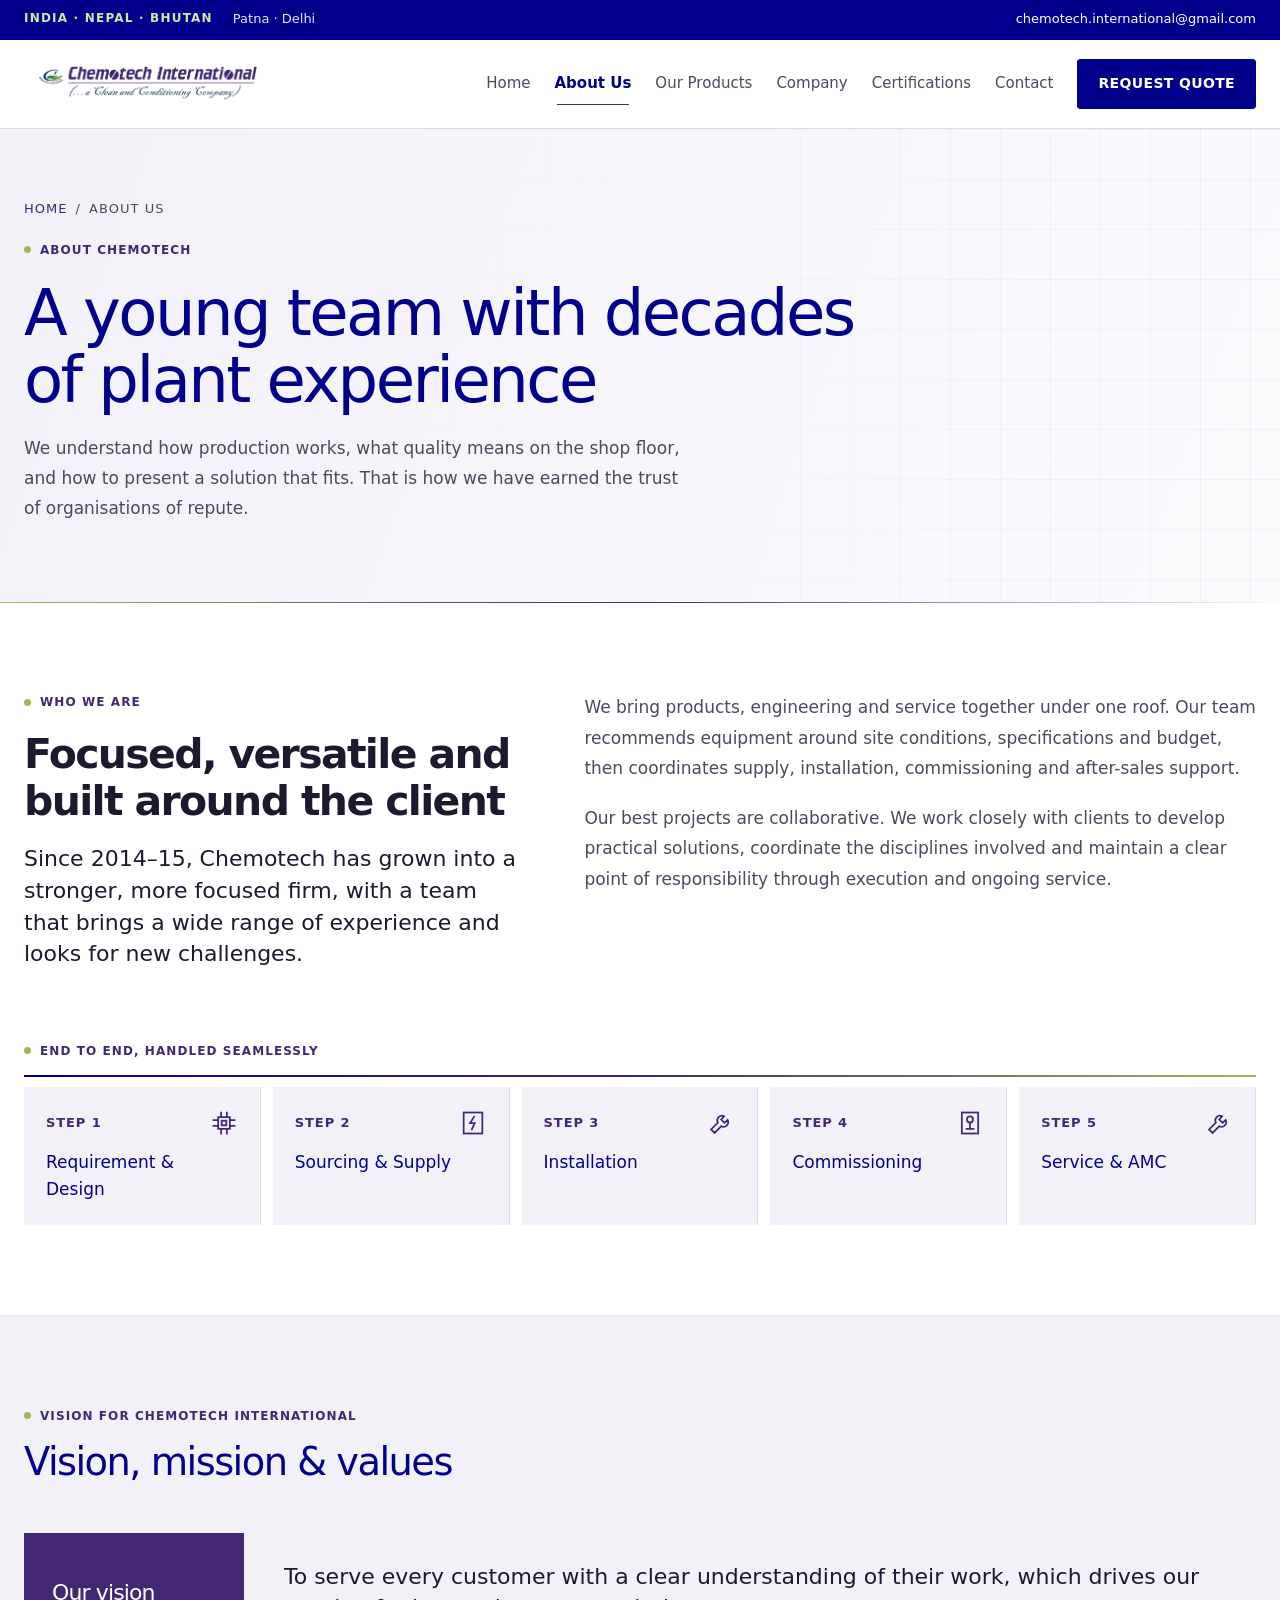
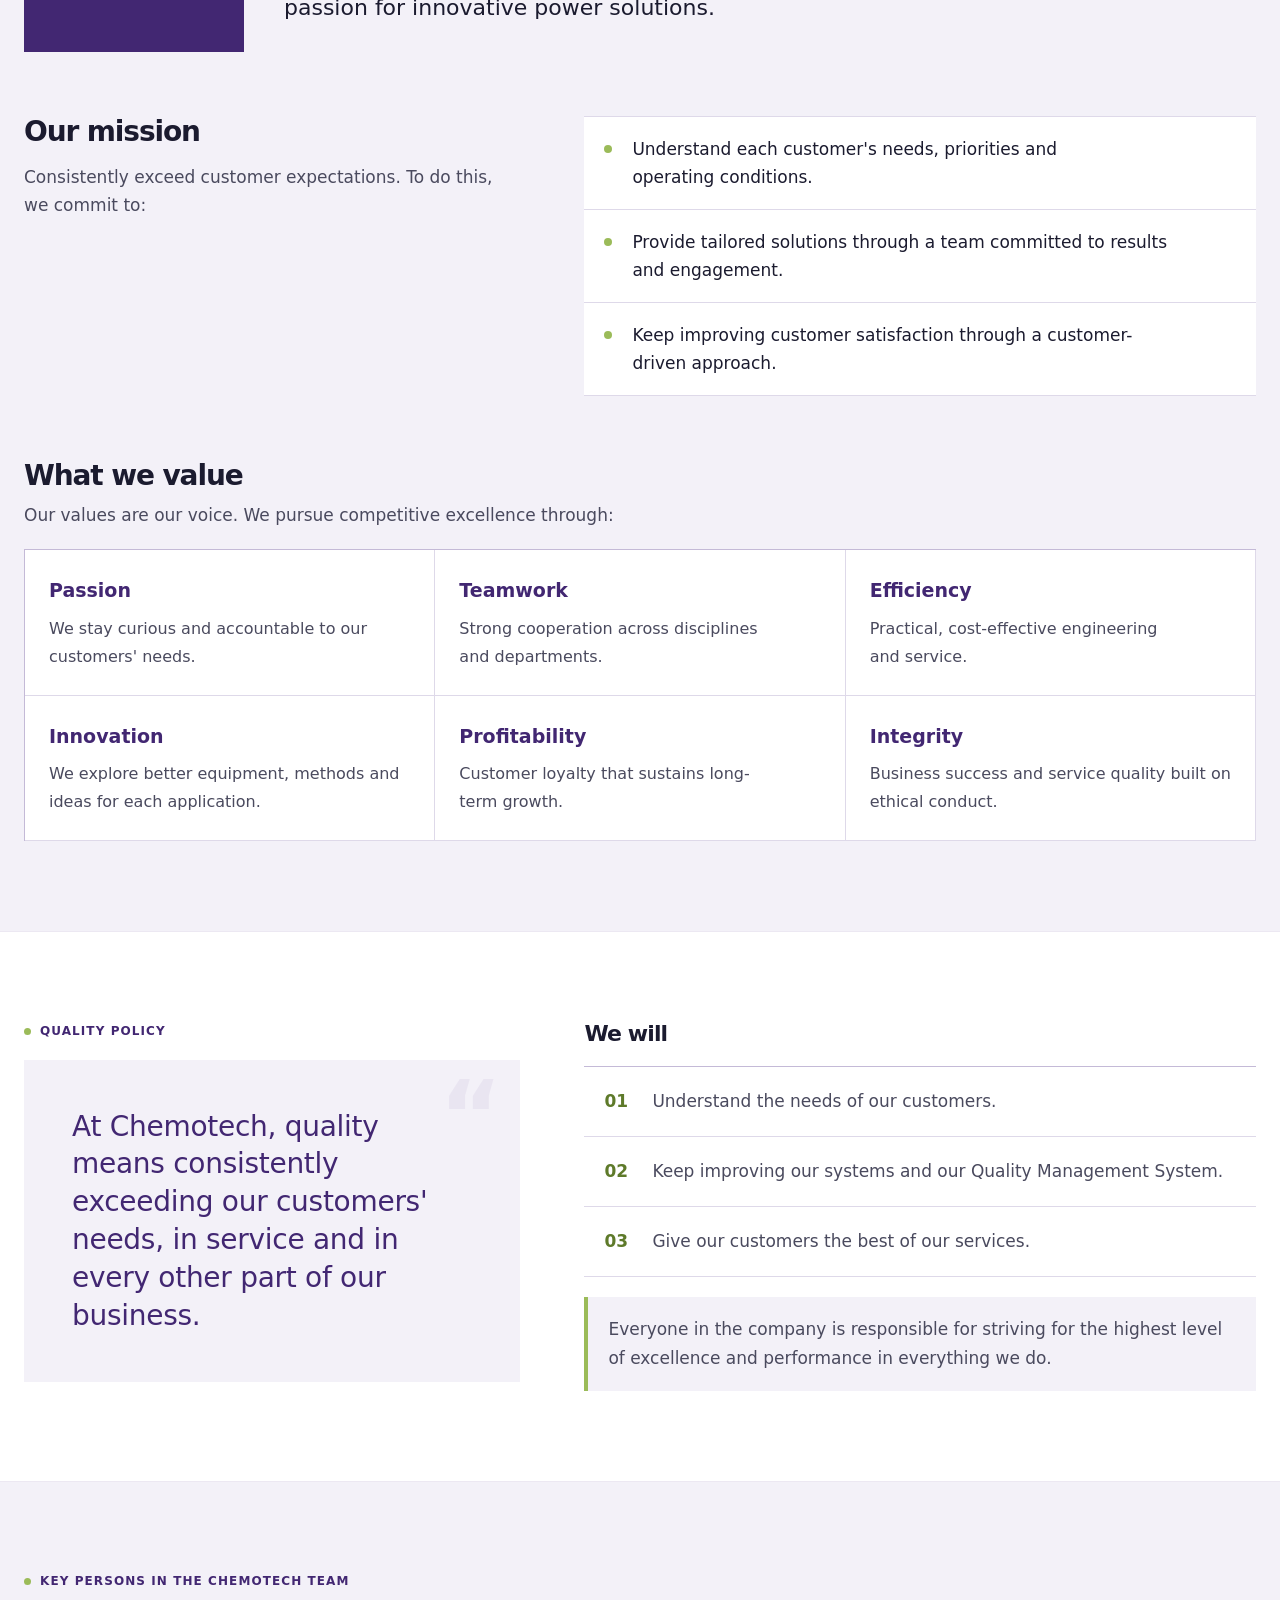
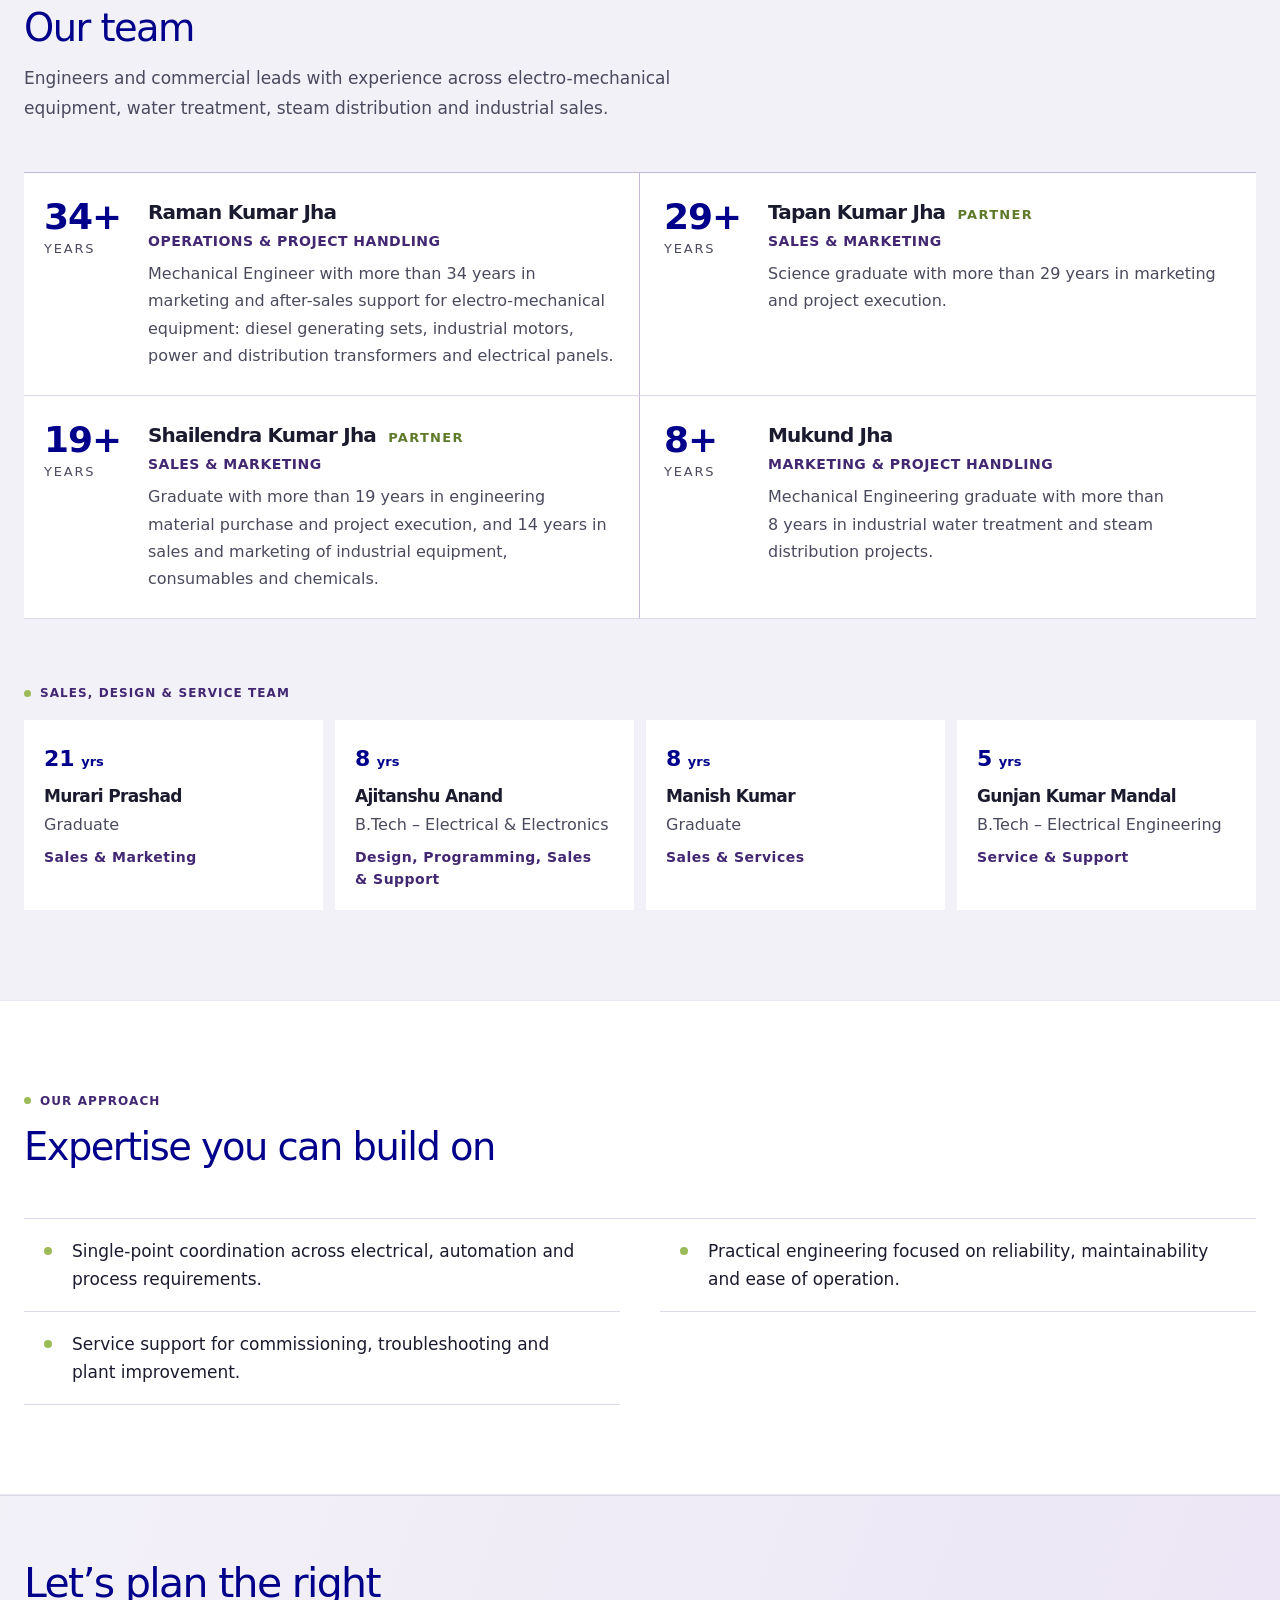
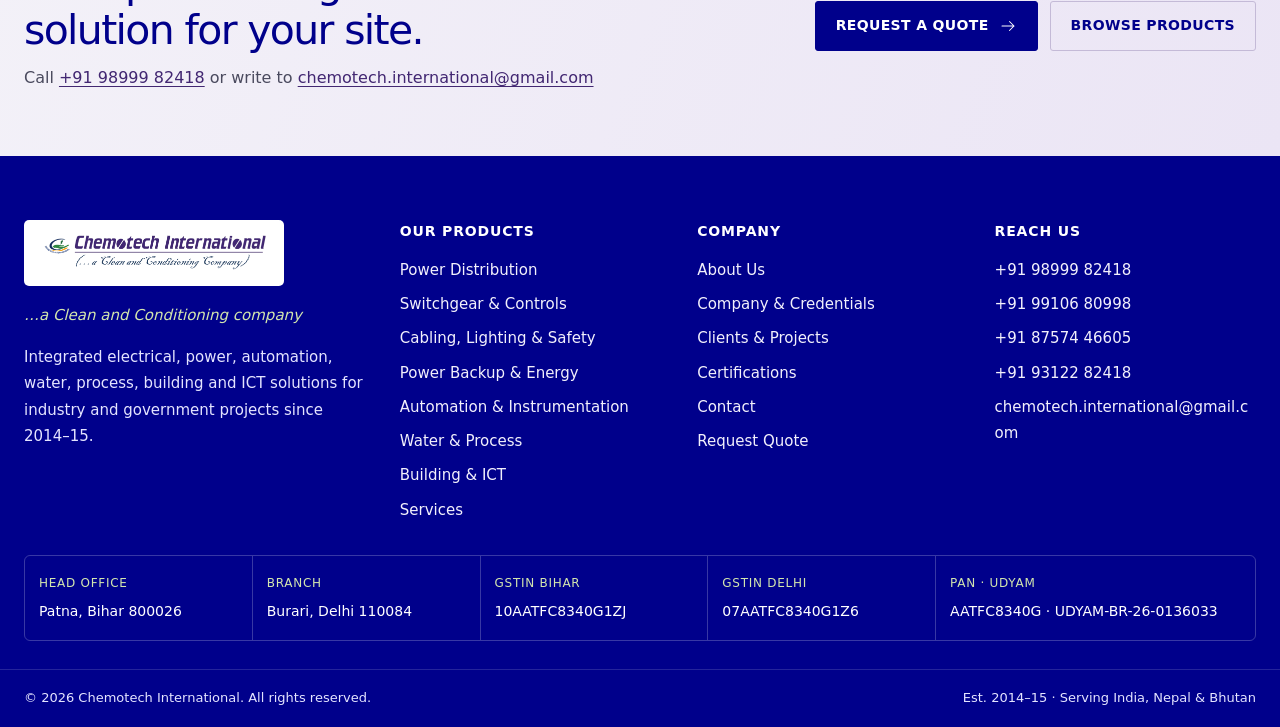
==== commit c27b2ad0: "Improve typography, list alignment and final website usability" ====
--- a/about.html
+++ b/about.html
@@ -14,7 +14,7 @@
 <link rel="stylesheet" href="assets/css/style.css">
 <link rel="stylesheet" href="assets/css/modern.css">
 <link rel="stylesheet" href="assets/css/immersive.css?v=63767099c9cc">
-<link rel="stylesheet" href="assets/css/profile.css?v=049c2008720e">
+<link rel="stylesheet" href="assets/css/profile.css?v=3bf3f0c071a2">
 </head>
 <body>
 <a class="skip-link" href="#main">Skip to content</a>
@@ -25,7 +25,7 @@
       <span class="topbar__hide-sm">Patna · Delhi</span>
     </div>
     <div class="topbar__group">
-      <a href="mailto:info.chemotechinternational@gmail.com">info.chemotechinternational@gmail.com</a>
+      <a href="mailto:chemotech.international@gmail.com">chemotech.international@gmail.com</a>
     </div>
   </div>
 </div>
@@ -68,7 +68,7 @@
   </div>
   <div class="wrap mt-lg">
     <p class="tag" style="margin-bottom:14px">End to end, handled seamlessly</p>
-    <ol class="chain"><li><small>Step 1</small><b>Requirement & Design</b></li><li><small>Step 2</small><b>Sourcing & Supply</b></li><li><small>Step 3</small><b>Installation</b></li><li><small>Step 4</small><b>Commissioning</b></li><li><small>Step 5</small><b>Service & AMC</b></li></ol>
+    <ol class="chain"><li><div class="chain-head"><small>Step 1</small><svg class="vicon" viewBox="0 0 24 24" fill="none" stroke="currentColor" stroke-width="1.5" stroke-linecap="square" aria-hidden="true"><rect x="7" y="7" width="10" height="10"/><rect x="10" y="10" width="4" height="4"/><path d="M9.5 3v4M14.5 3v4M9.5 17v4M14.5 17v4M3 9.5h4M3 14.5h4M17 9.5h4M17 14.5h4"/></svg></div><b>Requirement & Design</b></li><li><div class="chain-head"><small>Step 2</small><svg class="vicon" viewBox="0 0 24 24" fill="none" stroke="currentColor" stroke-width="1.5" stroke-linecap="square" aria-hidden="true"><rect x="4" y="3" width="16" height="18"/><path d="M13 6.5 9.5 12h4L11 17.5"/></svg></div><b>Sourcing & Supply</b></li><li><div class="chain-head"><small>Step 3</small><svg class="vicon" viewBox="0 0 24 24" fill="none" stroke="currentColor" stroke-width="1.5" stroke-linecap="square" aria-hidden="true"><path d="M14.7 6.3a4 4 0 0 0-5.4 5.4L3.5 17.5l3 3 5.8-5.8a4 4 0 0 0 5.4-5.4l-2.6 2.6-2.9-2.9z"/></svg></div><b>Installation</b></li><li><div class="chain-head"><small>Step 4</small><svg class="vicon" viewBox="0 0 24 24" fill="none" stroke="currentColor" stroke-width="1.5" stroke-linecap="square" aria-hidden="true"><rect x="5" y="3" width="14" height="18"/><circle cx="12" cy="9" r="2.6"/><path d="M12 11.6V17M9 17h6"/></svg></div><b>Commissioning</b></li><li><div class="chain-head"><small>Step 5</small><svg class="vicon" viewBox="0 0 24 24" fill="none" stroke="currentColor" stroke-width="1.5" stroke-linecap="square" aria-hidden="true"><path d="M14.7 6.3a4 4 0 0 0-5.4 5.4L3.5 17.5l3 3 5.8-5.8a4 4 0 0 0 5.4-5.4l-2.6 2.6-2.9-2.9z"/></svg></div><b>Service & AMC</b></li></ol>
   </div>
 </section>
 
@@ -91,7 +91,7 @@
         <h3 style="font-size:var(--fs-xl)">What we value</h3>
         <p class="muted">Our values are our voice. We pursue competitive excellence through:</p>
       </div>
-      <ul class="values"><li><b>Passion</b><span>We stay curious and accountable to our customers' needs.</span></li><li><b>Teamwork</b><span>Strong cooperation across disciplines and departments.</span></li><li><b>Efficiency</b><span>Efficient, effective service at an affordable cost.</span></li><li><b>Innovation</b><span>We support trade enquiries and question products and assumptions.</span></li><li><b>Profitability</b><span>Customer loyalty that sustains long-term growth.</span></li><li><b>Integrity</b><span>Business success and service quality built on ethical conduct.</span></li></ul>
+      <ul class="values"><li><b>Passion</b><span>We stay curious and accountable to our customers' needs.</span></li><li><b>Teamwork</b><span>Strong cooperation across disciplines and departments.</span></li><li><b>Efficiency</b><span>Practical, cost-effective engineering and service.</span></li><li><b>Innovation</b><span>We explore better equipment, methods and ideas for each application.</span></li><li><b>Profitability</b><span>Customer loyalty that sustains long-term growth.</span></li><li><b>Integrity</b><span>Business success and service quality built on ethical conduct.</span></li></ul>
     </div>
   </div>
 </section>
@@ -151,8 +151,8 @@
 <section class="cta on-navy">
   <div class="wrap">
     <div>
-      <h2>Tell us about your plant. We will propose the right system.</h2>
-      <p>Call <a href="tel:+919899982418">+91 98999 82418</a> or write to <a href="mailto:info.chemotechinternational@gmail.com">info.chemotechinternational@gmail.com</a></p>
+      <h2>Let’s plan the right solution for your site.</h2>
+      <p>Call <a href="tel:+919899982418">+91 98999 82418</a> or write to <a href="mailto:chemotech.international@gmail.com">chemotech.international@gmail.com</a></p>
     </div>
     <div class="btn-row">
       <a class="btn btn--green" href="quote.html">Request a quote <svg class="arrow arrow--right" width="18" height="18" viewBox="0 0 24 24" fill="none" stroke="currentColor" stroke-width="1.35" stroke-linecap="round" stroke-linejoin="round" aria-hidden="true" focusable="false"><path d="M4 12h16m-6-6 6 6-6 6"/></svg></a>
@@ -188,7 +188,7 @@
         <h4>Reach us</h4>
         <ul>
           <li><a href="tel:+919899982418">+91 98999 82418</a></li><li><a href="tel:+919910680998">+91 99106 80998</a></li><li><a href="tel:+918757446605">+91 87574 46605</a></li><li><a href="tel:+919312282418">+91 93122 82418</a></li>
-          <li><a href="mailto:info.chemotechinternational@gmail.com">info.chemotechinternational@gmail.com</a></li>
+          <li><a href="mailto:chemotech.international@gmail.com">chemotech.international@gmail.com</a></li>
 
         </ul>
       </div>
@@ -206,7 +206,7 @@
     <span>Est. 2014–15 · Serving India, Nepal &amp; Bhutan</span>
   </div>
 </footer>
-<script src="assets/js/main.js?v=62d472e2c25d"></script>
+<script src="assets/js/main.js?v=004bcdded290"></script>
 
 </body>
 </html>
--- a/assets/css/profile.css
+++ b/assets/css/profile.css
@@ -290,3 +290,190 @@
 .home-capabilities .vpanel:nth-child(3) { --v:var(--green-ink); }
 .home-capabilities .vpanel:nth-child(4) { --v:#A0322B; }
 .home-capabilities .vpanel::before { background:var(--v); }
+/* Readable type scale: native platform fonts, full-size copy and generous line spacing. */
+:root {
+ --font:system-ui,-apple-system,BlinkMacSystemFont,"Segoe UI",Roboto,"Helvetica Neue",Arial,sans-serif;
+ --fs-xs:.8125rem; --fs-sm:.9375rem; --fs-base:1.0625rem; --fs-md:1.1875rem;
+}
+body { font-family:var(--font); font-size:var(--fs-base); line-height:1.7; }
+p,li,dd { text-wrap:pretty; }
+.tag,.hero .tag { font-size:.75rem; line-height:1.7; letter-spacing:.09em; gap:9px; max-width:100%; }
+.btn,.hero .btn,.nav .btn { font-size:.875rem; font-weight:600; line-height:1.4; letter-spacing:.025em; min-height:50px; padding-inline:20px; }
+.text-link { font-size:.9375rem; line-height:1.6; letter-spacing:.025em; }
+.topbar,.topbar a { font-size:.8125rem; line-height:1.6; }
+.topbar__countries { font-size:.75rem; letter-spacing:.1em; }
+.nav a { font-size:.9375rem; font-weight:500; padding-inline:10px; }
+.hero p { font-size:1.125rem; line-height:1.75; }
+.hero h1 { line-height:1.08; }
+.page-hero p,.section-head p { font-size:1.0625rem; line-height:1.75; }
+.section-head h2 { line-height:1.16; }
+.prose { font-size:1.0625rem; line-height:1.8; }
+.system-topline { font-size:.75rem; line-height:1.5; gap:8px 16px; flex-wrap:wrap; }
+.motion-toggle { font-size:.8125rem; line-height:1.5; min-height:44px; }
+.system-controls { gap:8px; }
+.system-controls button { font-size:.875rem; line-height:1.5; min-height:48px; padding:10px 12px; }
+.system-caption p { font-size:.875rem; line-height:1.65; min-height:0; }
+.system-caption > span { font-size:.75rem; line-height:1.6; letter-spacing:.06em; }
+.system-labels { font-size:16px; letter-spacing:1.2px; }
+.ecosystem-band p { font-size:.875rem; line-height:1.7; }
+.ecosystem-makes span { font-size:1.125rem; line-height:1.5; }
+.facts span { font-size:.9375rem; line-height:1.6; }
+.home-capabilities .vpanel h3 { font-size:1.5rem; line-height:1.2; }
+.vpanel p { font-size:1rem; line-height:1.75; }
+.vpanel .text-link { font-size:.875rem; line-height:1.5; }
+.feature-card__copy small { font-size:.8125rem; line-height:1.6; letter-spacing:.04em; }
+.feature-card h3 { font-size:1.625rem; line-height:1.22; }
+.feature-card p { font-size:1rem; line-height:1.7; }
+.feature-card .text-link { font-size:.875rem; line-height:1.6; }
+.feature-card__image > span { font-size:.75rem; line-height:1.5; padding:5px 9px; }
+.delivery-copy > p { font-size:1.0625rem; line-height:1.75; }
+.delivery-steps h3 { font-size:1.125rem; line-height:28px; }
+.delivery-steps .list-number { font-size:1rem; line-height:28px; }
+.delivery-steps p { font-size:1rem; line-height:1.75; }
+.delivery-visual figcaption > span { font-size:.8125rem; line-height:1.5; letter-spacing:.08em; }
+.home-explore a > span,.office-links a > span { font-size:.875rem; line-height:1.6; }
+.home-explore b { font-size:1.0625rem; line-height:1.5; }
+.cta p { font-size:1rem; line-height:1.75; }
+.crumbs { font-size:.8125rem; line-height:1.6; letter-spacing:.08em; flex-wrap:wrap; }
+.solution-gateway > div > span { font-size:.8125rem; line-height:1.5; letter-spacing:.06em; }
+.solution-gateway p { font-size:1rem; line-height:1.7; }
+.solution-gateway b { font-size:.9375rem; line-height:1.6; }
+.searchbox input,.cat-row select { font-size:1rem; line-height:1.5; min-height:50px; }
+.cat-count { font-size:.9375rem; line-height:1.6; }
+.chip { font-size:.875rem; line-height:1.5; min-height:46px; padding-inline:14px; }
+.cat-intro p,.catalogue-guidance { font-size:.9375rem; line-height:1.7; }
+.cat-intro .link-btn { font-size:.9375rem; line-height:1.6; }
+#catalogue { scroll-margin-top:var(--catalogue-toolbar-height,260px); }
+.pcard__meta { font-size:.8125rem; line-height:1.5; letter-spacing:.025em; align-items:start; }
+.pcard h3 { font-size:1.625rem; line-height:1.24; }
+.pcard p { font-size:1rem; line-height:1.7; }
+.variant-preview > span { font-size:.75rem; line-height:1.6; letter-spacing:.06em; }
+.variant-preview li { font-size:.9375rem; line-height:1.7; }
+.pcard__discover { font-size:.875rem; line-height:1.6; gap:10px; align-items:center; }
+.pcard__foot small { font-size:.875rem; line-height:1.5; }
+.add-btn { font-size:.875rem; line-height:1.4; min-height:48px; padding-inline:10px; letter-spacing:0; }
+.pcard__media .count-badge { font-size:.8125rem; line-height:1.5; }
+.pd-head small { font-size:.8125rem; line-height:1.6; letter-spacing:.06em; }
+.pd-head h2 { font-size:1.75rem; line-height:1.2; }
+.pd-info .lead { font-size:1.125rem; line-height:1.7; }
+.pd-block h3 { font-size:.875rem; line-height:1.6; letter-spacing:.06em; }
+.spec-grid > div { font-size:1rem; line-height:1.65; }
+.spec-note { font-size:.875rem; line-height:1.7; }
+.application-note,.pd-caption,.pd-note { font-size:1rem; line-height:1.7; }
+.application-note b { font-size:.8125rem; line-height:1.6; }
+.pd-caption em { font-size:.875rem; line-height:1.6; letter-spacing:.025em; }
+.photo-credit-links { font-size:.875rem; line-height:1.6; }
+.photo-credit-links a { min-height:40px; }
+.vgroup h4,.vlist > li { font-size:1rem; line-height:1.65; }
+.mk li { font-size:.875rem; line-height:1.5; padding:5px 8px; }
+.pd-nav button { font-size:.875rem; line-height:1.4; min-height:48px; }
+.pdialog .add-btn,.pd-foot .btn { font-size:.875rem; line-height:1.4; min-height:48px; }
+.sol .cap b { font-size:1.0625rem; line-height:1.45; }
+.sol .cap span { font-size:.9375rem; line-height:1.6; }
+.sol .cap em { font-size:.8125rem; line-height:1.6; letter-spacing:.025em; }
+.lb-head span { font-size:.875rem; line-height:1.6; letter-spacing:.04em; }
+.lb-cap span { font-size:1rem; line-height:1.6; }
+.services li .list-number,.services li .list-copy { font-size:1rem; line-height:28px; }
+.services li { grid-template-columns:2rem minmax(0,1fr); gap:16px; padding:22px 18px; }
+/* Inset markers within their cards instead of placing them on the card edge. */
+.checklist li,.reasons li { font-size:1.0625rem; grid-template-columns:12px minmax(0,1fr); gap:16px; padding:18px 20px; }
+.checklist li::before,.reasons li::before { width:8px; height:8px; margin:10px 0 0; }
+.checklist .list-copy,.reasons .list-copy { font-size:1.0625rem; line-height:28px; }
+.commit li { padding:20px; grid-template-columns:2rem minmax(0,1fr); gap:16px; }
+.commit .list-number,.commit .list-copy { font-size:1.0625rem; line-height:29px; }
+.chain { gap:12px; }
+.chain li { padding:22px; }
+.chain-head { display:flex; align-items:center; justify-content:space-between; gap:12px; }
+.chain-head .vicon { width:28px; height:28px; color:var(--purple); flex:none; }
+.chain li small { font-size:.8125rem; line-height:24px; letter-spacing:.07em; }
+.chain li b { font-size:1.0625rem; line-height:1.6; }
+.values span { font-size:1rem; line-height:1.75; }
+.person p,.crew span { font-size:1rem; line-height:1.7; }
+.person h3 { font-size:1.25rem; line-height:1.35; }
+.person .role,.crew .role { font-size:.875rem; line-height:1.6; letter-spacing:.035em; }
+.person__yrs span,.person h3 small { font-size:.8125rem; line-height:1.6; }
+.names li { font-size:1rem; line-height:1.6; min-width:0; overflow-wrap:anywhere; }
+.more-band { font-size:1rem; line-height:1.7; }
+.ref li { font-size:1rem; line-height:1.6; align-items:start; }
+.ref li small,.ref li .cap { font-size:.875rem; line-height:1.7; }
+.industries li { padding:18px 16px; grid-template-columns:2rem minmax(0,1fr); }
+.industries li > .list-number { font-size:.875rem; line-height:27px; }
+.industries li > .list-copy { font-size:1rem; line-height:27px; }
+.office address,.office dl { font-size:1rem; line-height:1.75; }
+.office dt { font-size:.875rem; line-height:1.6; letter-spacing:.06em; }
+.office dd a { font-size:1rem; line-height:1.7; font-weight:500; }
+.contact-methods { display:grid; gap:4px; }
+.contact-methods a { display:inline-block; min-height:40px; padding-block:5px; }
+.office dd .contact-methods a[href^="tel:"] { font-size:1.125rem; }
+.office-heading { display:flex; align-items:center; gap:14px; }
+.office-heading .vicon { width:32px; height:32px; color:var(--purple); flex:none; }
+.gstin .gstin__label { font-size:.8125rem; line-height:1.6; letter-spacing:.035em; }
+.gstin .gstin__number { font-size:.9375rem; line-height:1.6; }
+.lic header small { font-size:.875rem; line-height:1.6; letter-spacing:.04em; }
+.lic dl { font-size:1rem; line-height:1.7; }
+.data { font-size:1rem; line-height:1.7; }
+.data thead th { font-size:.875rem; line-height:1.6; letter-spacing:.05em; }
+.data td.mono,.data .mono { font-size:.9375rem; line-height:1.65; }
+.field label,.field input,.field select,.field textarea { font-size:1rem; line-height:1.6; }
+.field input,.field select { min-height:50px; }
+.field .err { font-size:.875rem; line-height:1.6; }
+.form legend { font-size:.9375rem; line-height:1.6; letter-spacing:.06em; }
+.form-foot small { font-size:.875rem; line-height:1.7; }
+.checks label { font-size:.9375rem; line-height:1.6; }
+.aside-card p,.aside-card li { font-size:1rem; line-height:1.7; }
+.aside-card ol li::before { font-size:.875rem; }
+.aside-card ol .list-copy { line-height:26px; }
+.picked li,.picked p { font-size:1rem; line-height:1.7; }
+.picked li code { font-size:.875rem; }
+.picked li { min-width:0; overflow-wrap:anywhere; }
+.picked li button { flex:none; min-width:36px; min-height:36px; }
+.footer-top { font-size:.9375rem; line-height:1.75; }
+.footer-top h4 { font-size:.875rem; line-height:1.6; font-weight:600; letter-spacing:.06em; }
+.footer-bottom { font-size:.8125rem; line-height:1.6; }
+.titleblock span { font-size:.875rem; line-height:1.6; }
+.titleblock small { font-size:.75rem; line-height:1.6; letter-spacing:.06em; }
+.tray__count,.tray__list span { font-size:.9375rem; line-height:1.6; }
+.tray__actions .link-btn { font-size:.875rem; line-height:1.6; }
+.tray__actions .btn { font-size:.875rem; }
+@media(max-width:75em) {
+ .menu-toggle { display:inline-flex; }
+ .nav { position:absolute; inset-inline:0; top:100%; flex-direction:column; align-items:stretch; gap:0; background:white; border-bottom:1px solid var(--line); padding:8px var(--gutter-r) 20px var(--gutter); box-shadow:0 16px 30px #42277215; }
+ .nav:not(.is-open) { display:none; }
+ .nav a { padding:14px 4px; border-bottom:1px solid var(--line); }
+ .nav a::after { left:4px; right:auto; width:28px; bottom:8px; }
+ .nav .btn { margin:16px 0 0; }
+}
+@media(max-width:760px) { #catalogue { scroll-margin-top:0; } }
+@media(max-width:600px) {
+ .system-labels { display:none; }
+ .system-controls { display:grid; grid-template-columns:repeat(2,minmax(0,1fr)); width:100%; max-width:380px; margin-inline:auto; }
+ .system-controls button { font-size:.875rem; }
+ .cat-row { grid-template-columns:minmax(0,1fr); }
+ .cat-row .searchbox { grid-column:auto; }
+ .cat-count { justify-self:start; white-space:normal; }
+ .industries { grid-template-columns:minmax(0,1fr); }
+ .pd-head h2 { font-size:1.5rem; }
+ .pd-foot { flex-wrap:wrap; }
+ .pd-foot .btn-row { display:grid; grid-template-columns:repeat(2,minmax(0,1fr)); width:100%; flex:none; gap:8px; }
+ .pdialog .add-btn,.pd-foot .btn { font-size:.8125rem; padding-inline:8px; white-space:normal; min-height:48px; }
+ .titleblock { grid-template-columns:minmax(0,1fr); }
+ .titleblock div:nth-child(n) { border-right:0; }
+ .picked li { width:100%; }
+ .picked li button { margin-left:auto; }
+}
+.form-actions { gap:12px; }
+.prepared-message { width:100%; min-height:240px; padding:16px; border:1px solid var(--line-strong); border-radius:4px; background:var(--wash); color:var(--ink); font:inherit; font-size:1rem; line-height:1.7; resize:vertical; }
+.chain { position:relative; padding-top:12px; }
+.chain.reveal-ready.is-visible::before { content:''; position:absolute; inset:0 0 auto; height:2px; background:linear-gradient(90deg,var(--navy),var(--purple),var(--green)); transform-origin:left; animation:process-line-in .9s ease both; }
+@keyframes process-line-in { from { transform:scaleX(0); } to { transform:scaleX(1); } }
+@media(max-width:600px) { .form-actions { width:100%; } .form-actions .btn { width:100%; } }
+.form-foot small { overflow-wrap:anywhere; }
+@media(max-width:75em) {
+ .nav { max-block-size:var(--nav-space,calc(100dvh - 110px)); overflow-y:auto; overscroll-behavior:contain; }
+ .nav.is-open { animation:menu-appear .2s ease both; }
+}
+@keyframes menu-appear { from { opacity:0; transform:translateY(-5px); } to { opacity:1; transform:none; } }
+.quote-block::before { font-size:96px; top:8px; right:18px; opacity:.25; pointer-events:none; }
+.quote-block blockquote { position:relative; z-index:1; }
+.contact-methods a { min-height:44px; }
+.picked li button { min-width:44px; min-height:44px; }
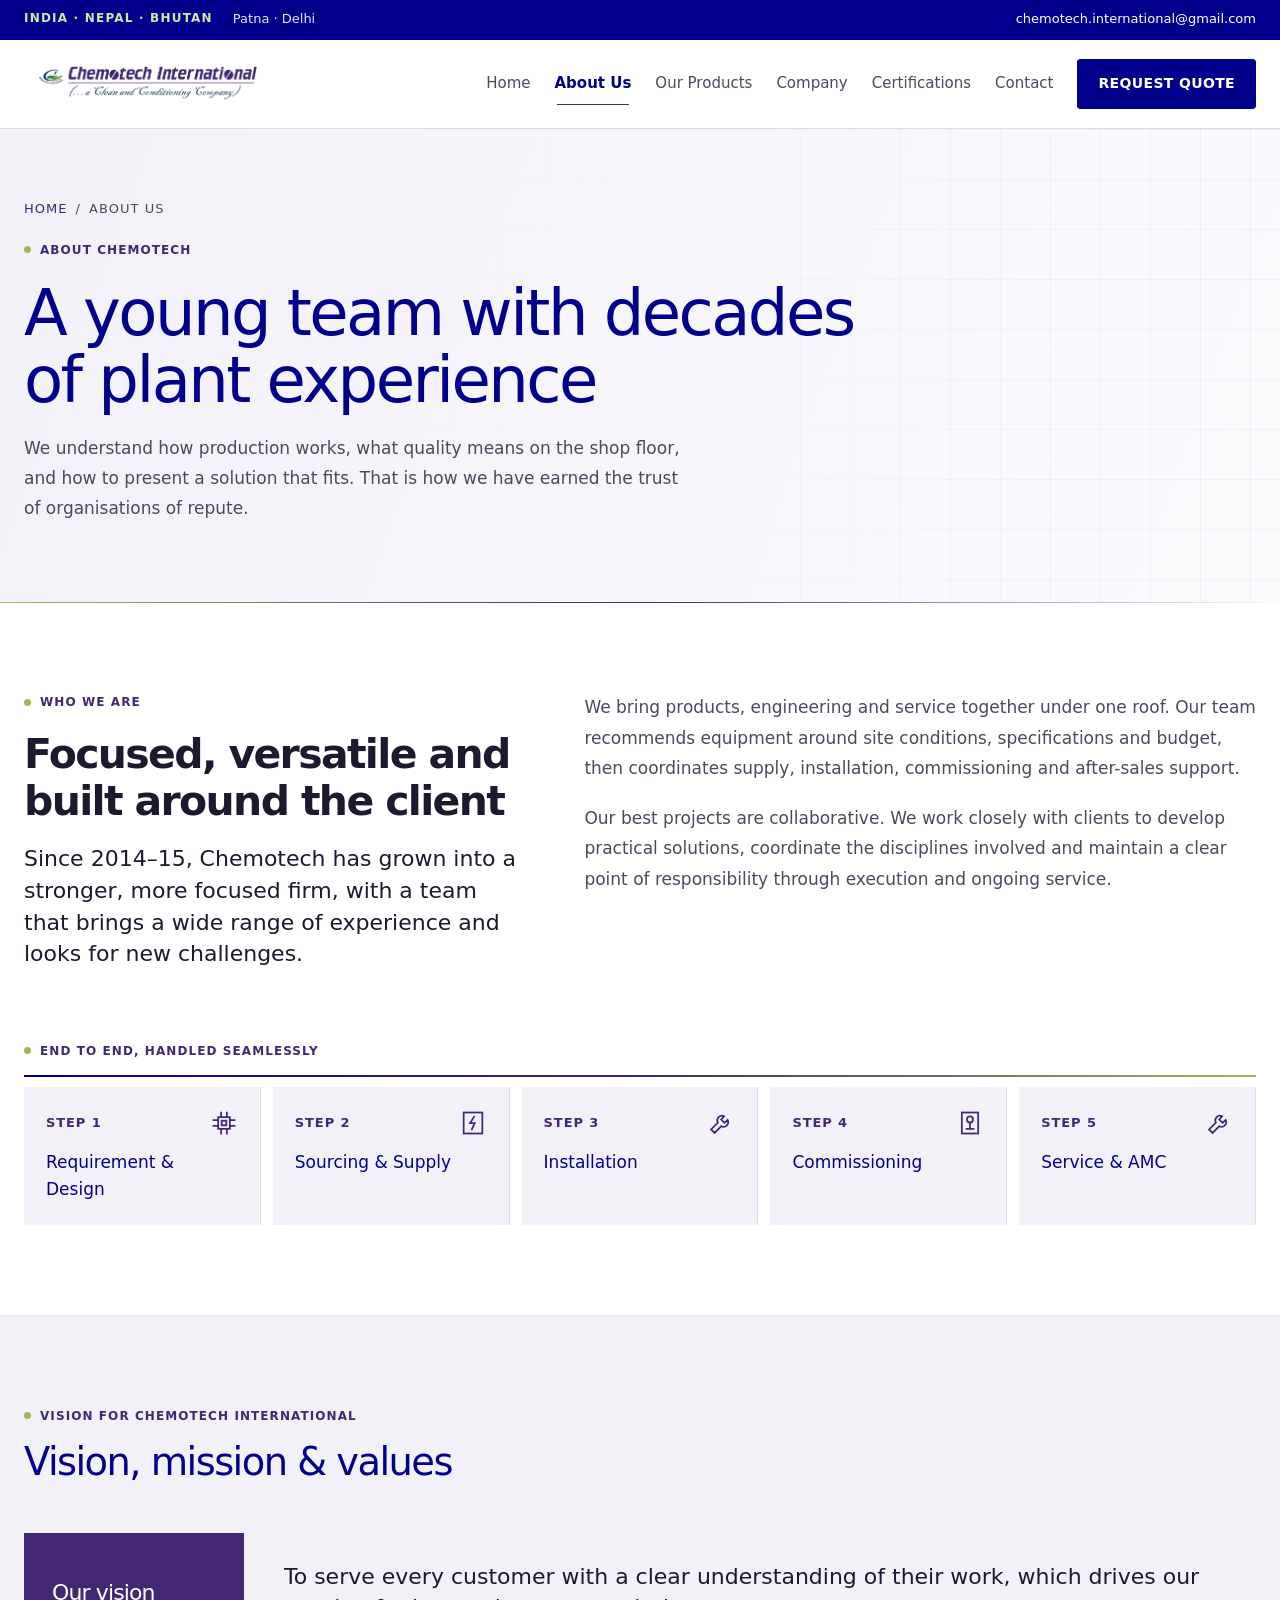
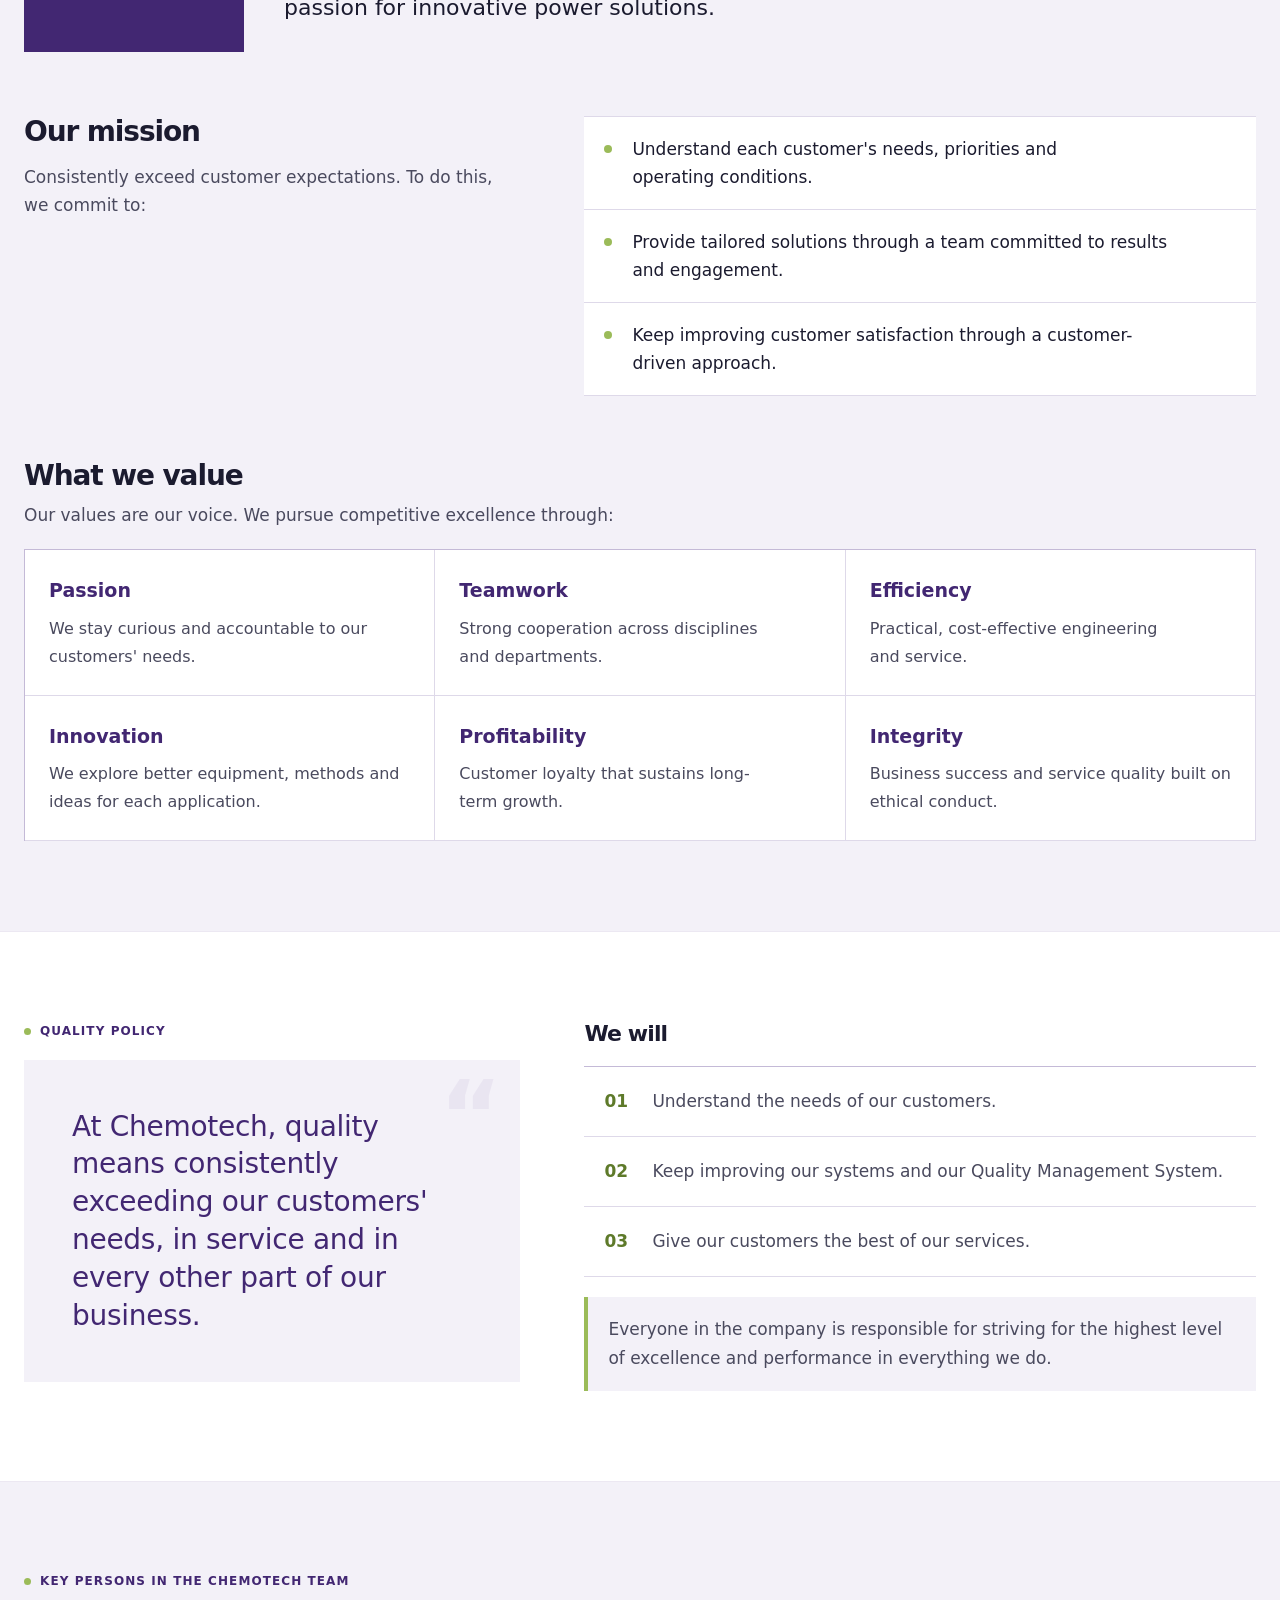
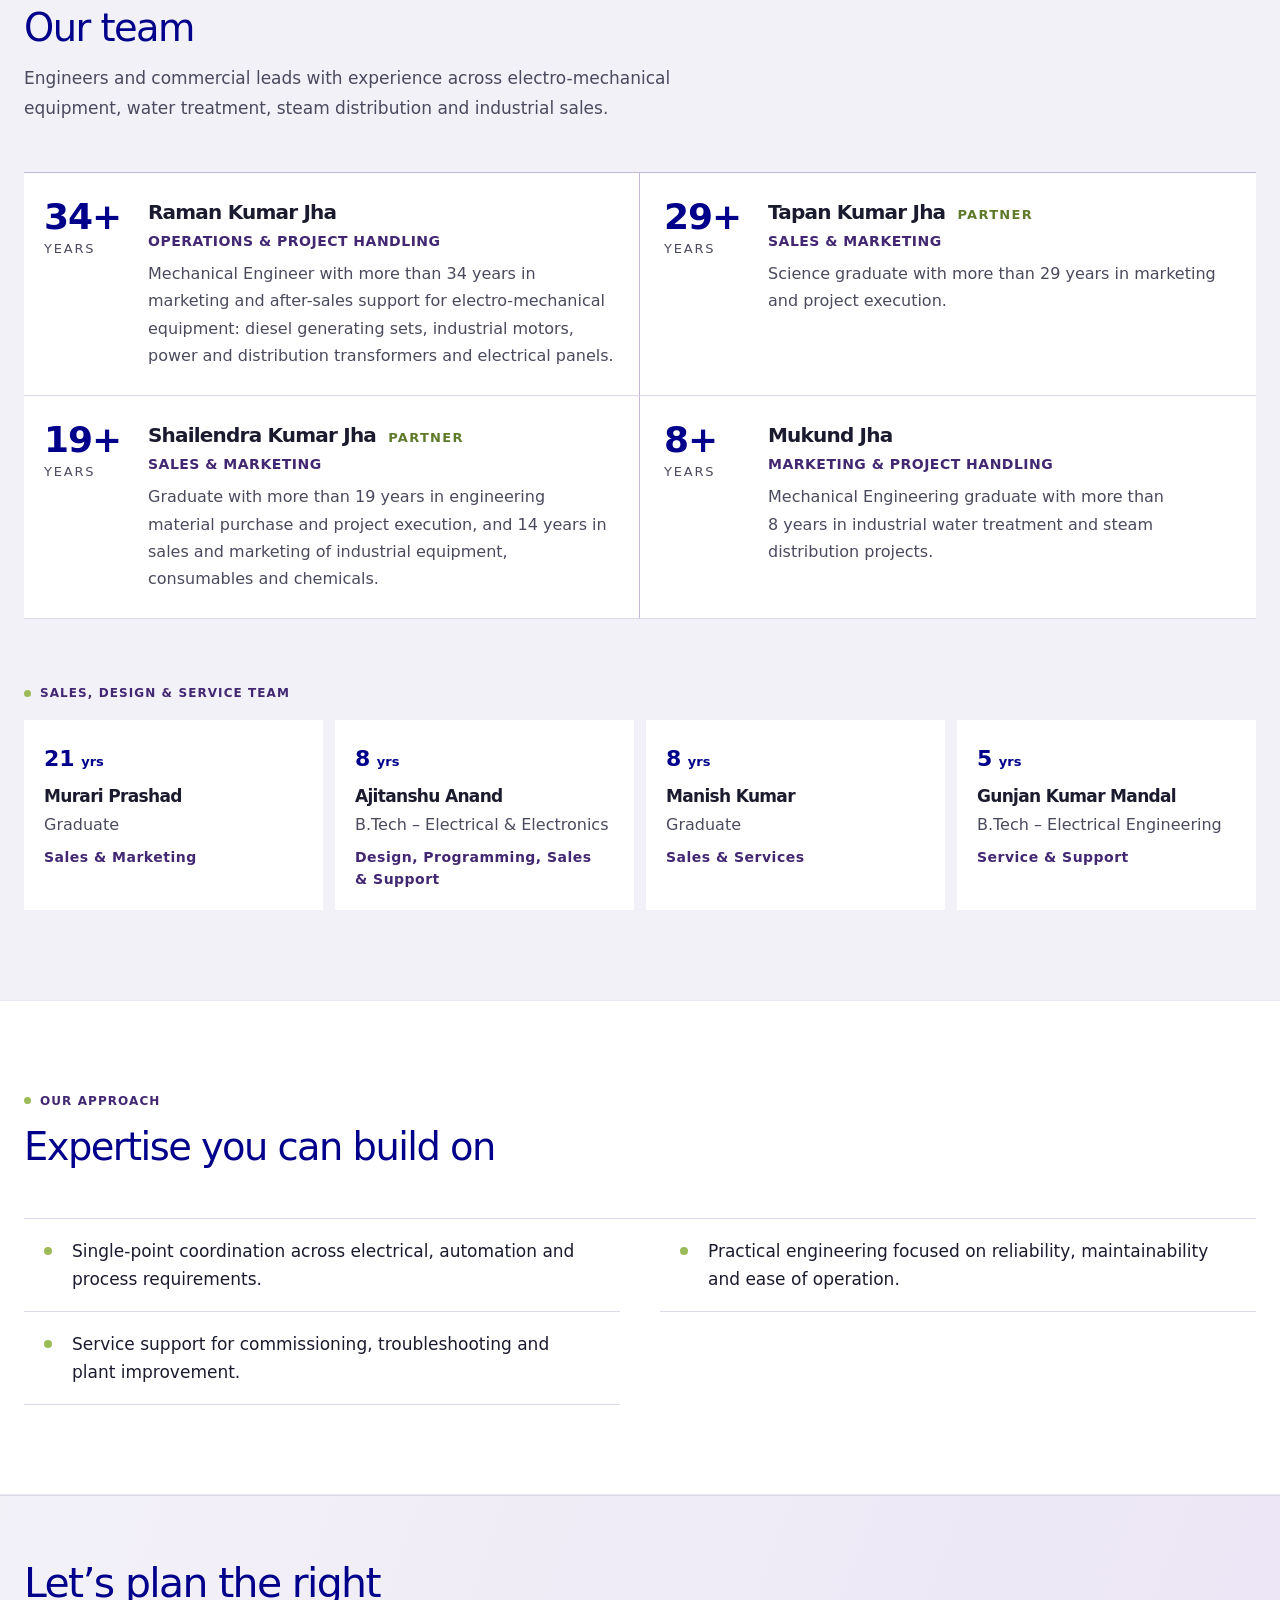
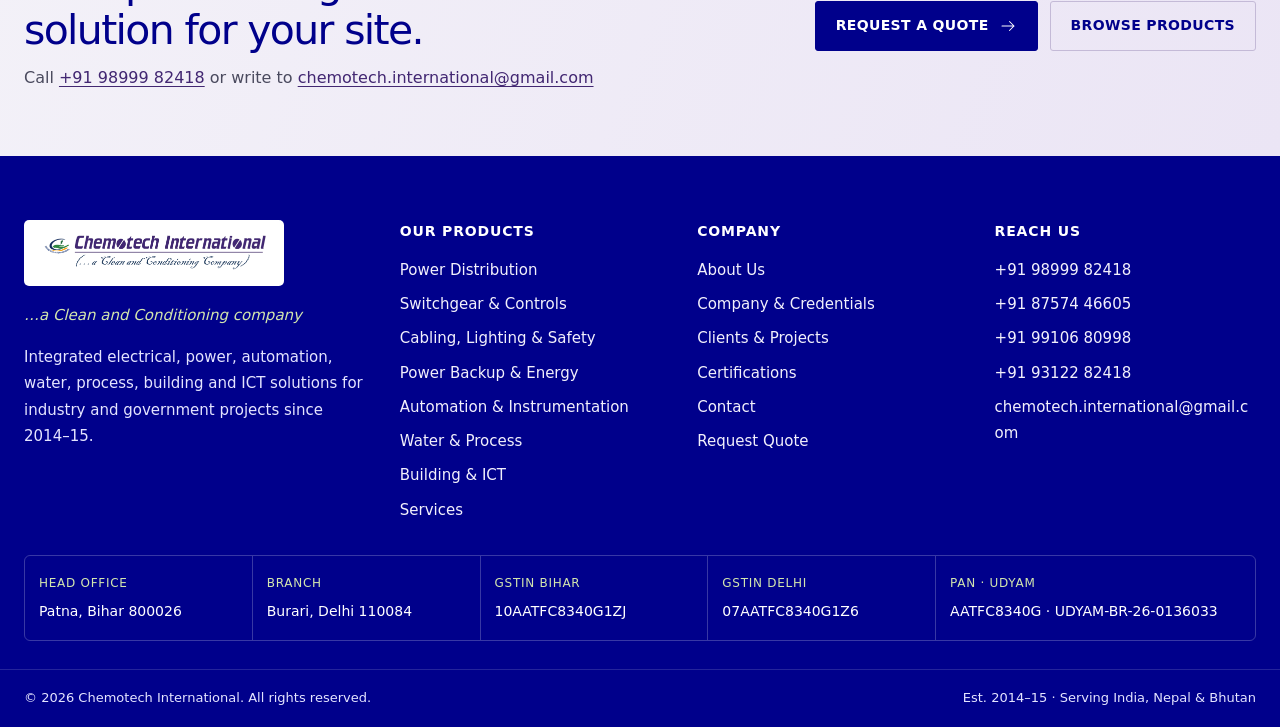
==== commit 7ec22987: "Use final Company Profile contact order across the website" ====
--- a/about.html
+++ b/about.html
@@ -187,7 +187,7 @@
       <div>
         <h4>Reach us</h4>
         <ul>
-          <li><a href="tel:+919899982418">+91 98999 82418</a></li><li><a href="tel:+919910680998">+91 99106 80998</a></li><li><a href="tel:+918757446605">+91 87574 46605</a></li><li><a href="tel:+919312282418">+91 93122 82418</a></li>
+          <li><a href="tel:+919899982418">+91 98999 82418</a></li><li><a href="tel:+918757446605">+91 87574 46605</a></li><li><a href="tel:+919910680998">+91 99106 80998</a></li><li><a href="tel:+919312282418">+91 93122 82418</a></li>
           <li><a href="mailto:chemotech.international@gmail.com">chemotech.international@gmail.com</a></li>
 
         </ul>
@@ -206,7 +206,7 @@
     <span>Est. 2014–15 · Serving India, Nepal &amp; Bhutan</span>
   </div>
 </footer>
-<script src="assets/js/main.js?v=004bcdded290"></script>
+<script src="assets/js/main.js?v=501d7f11d121"></script>
 
 </body>
 </html>
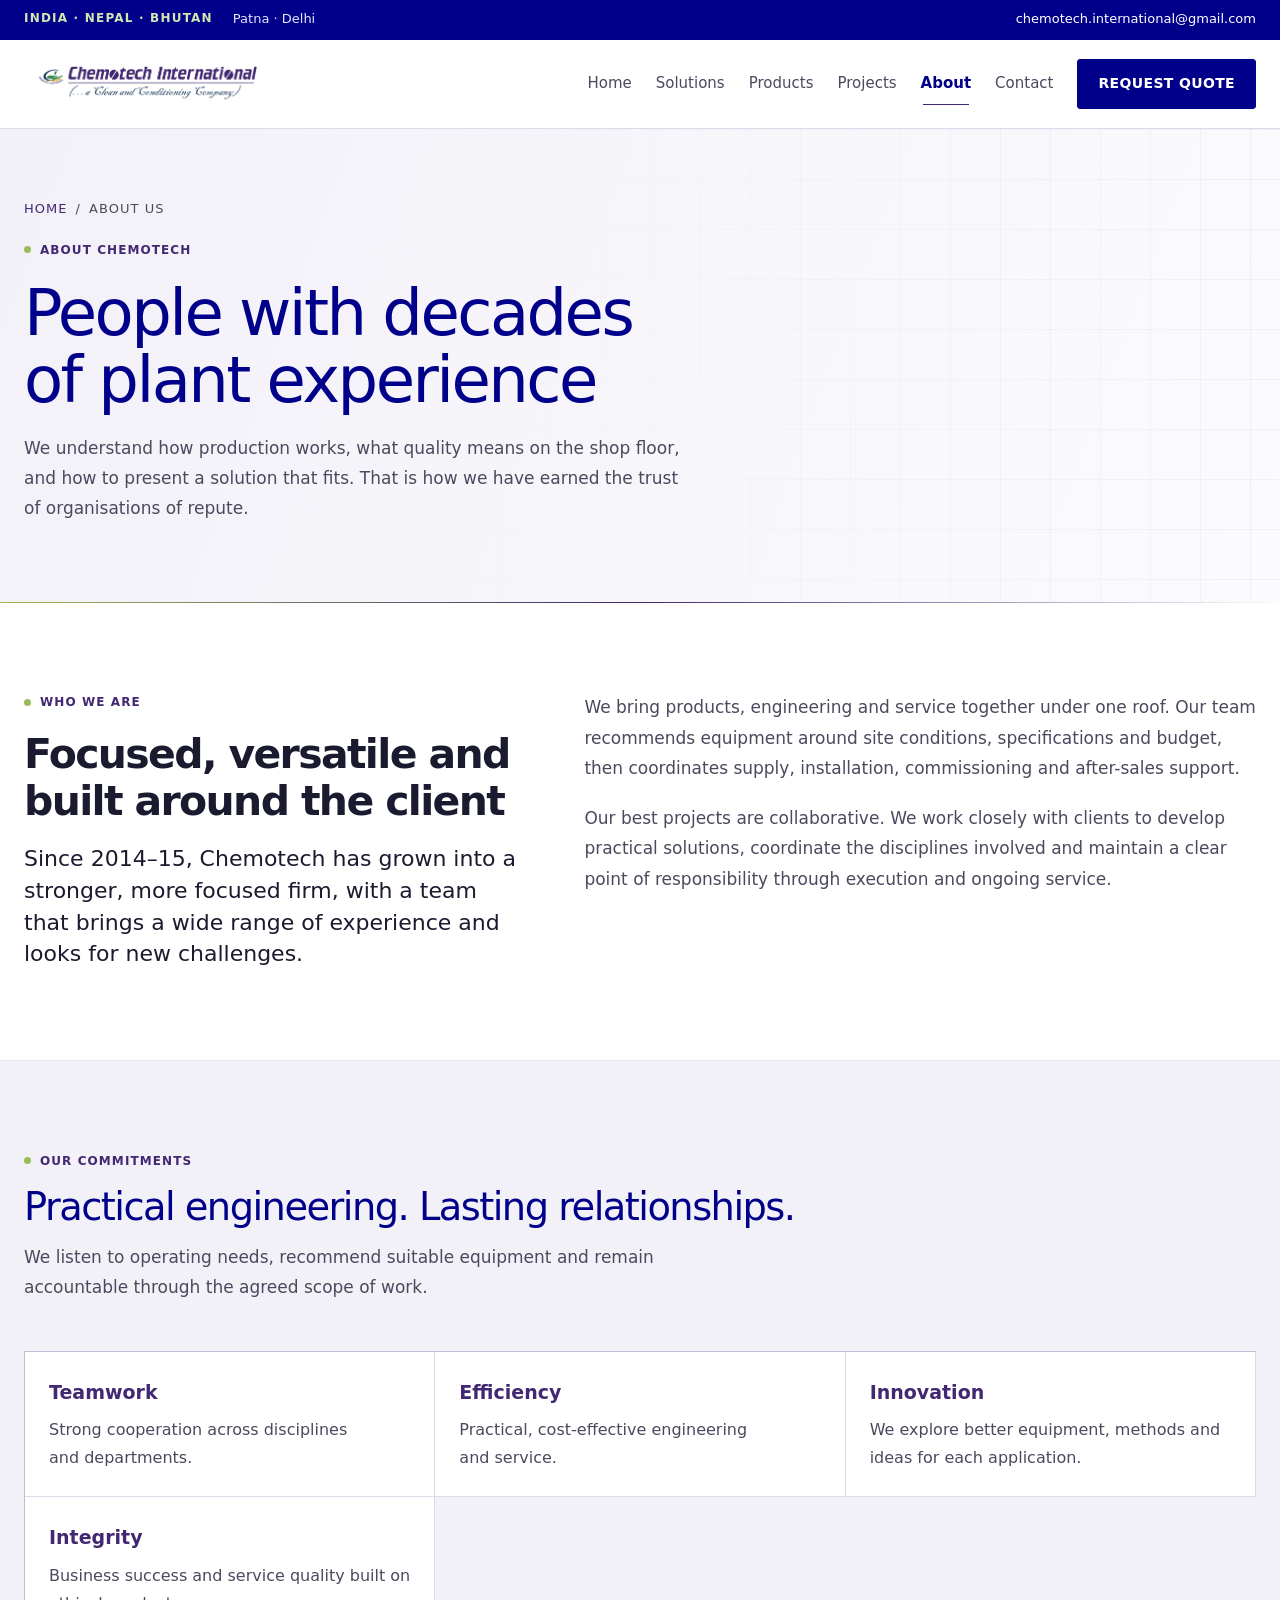
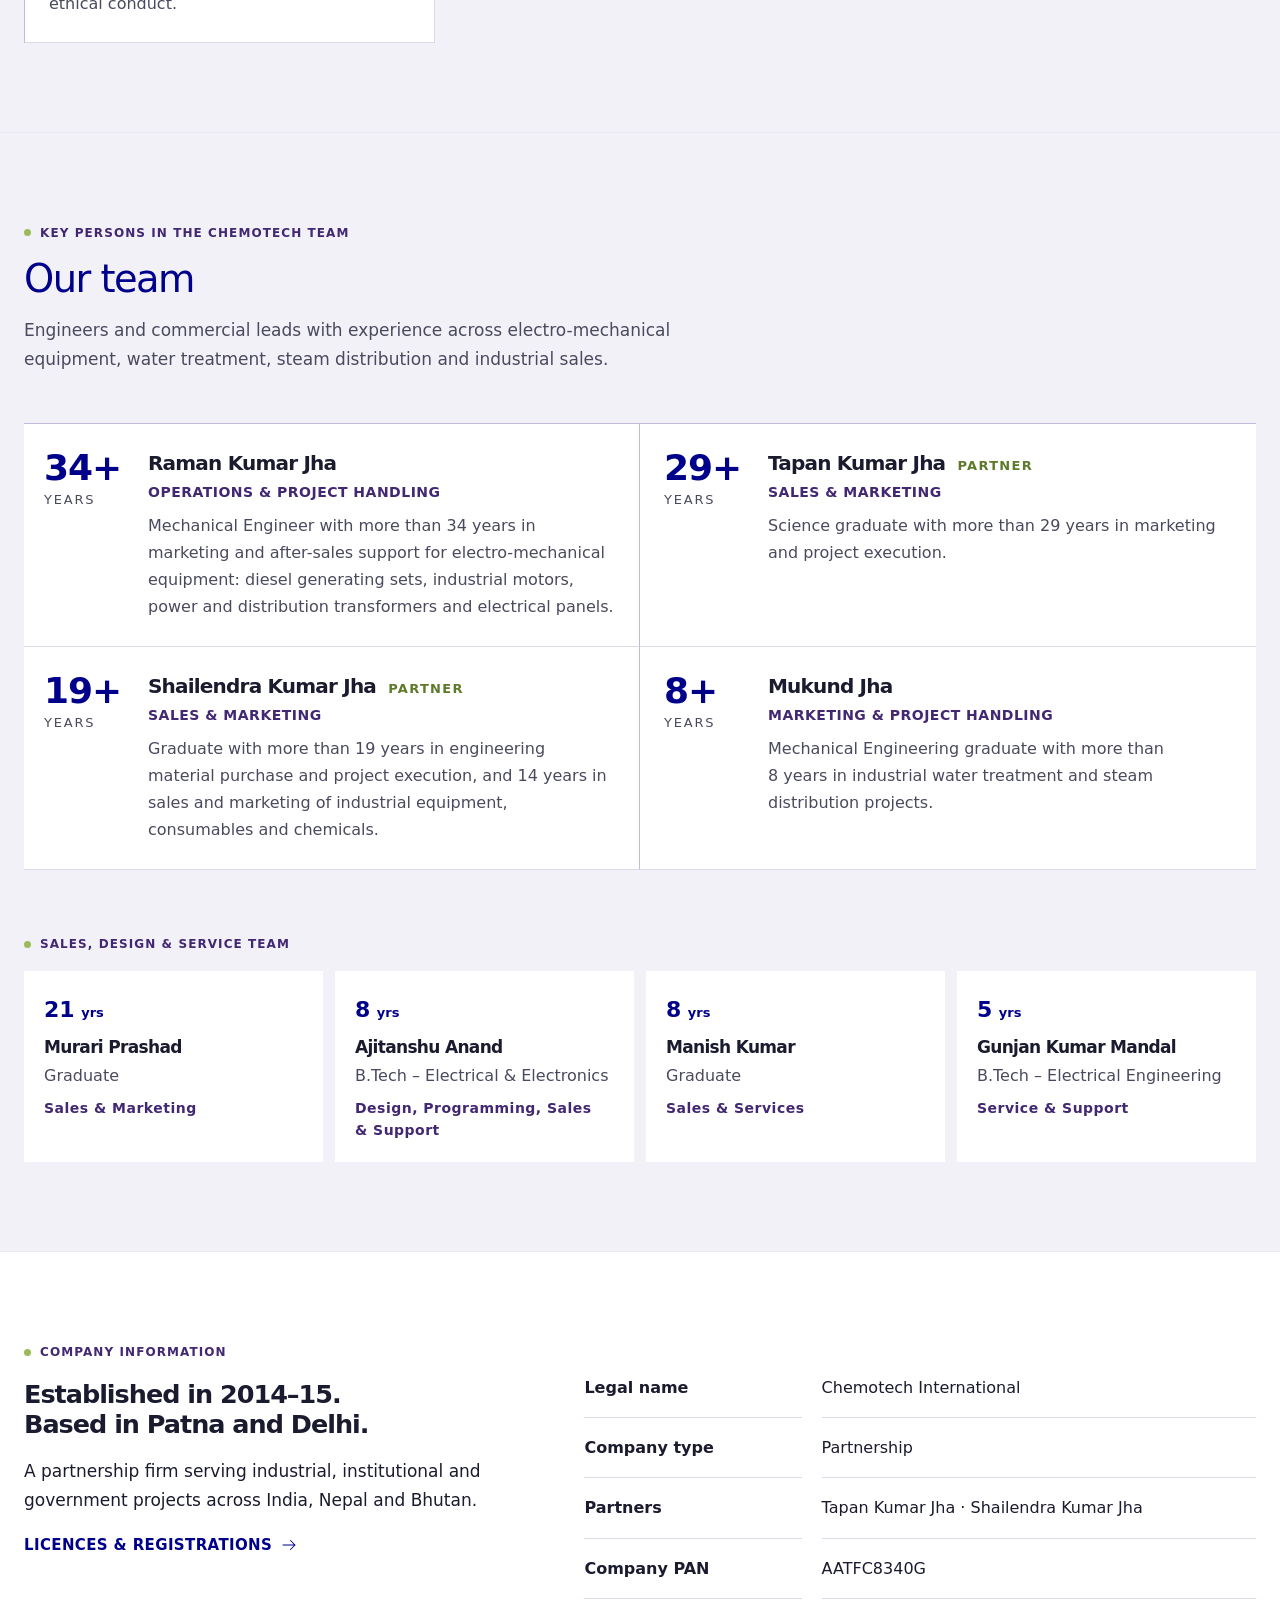
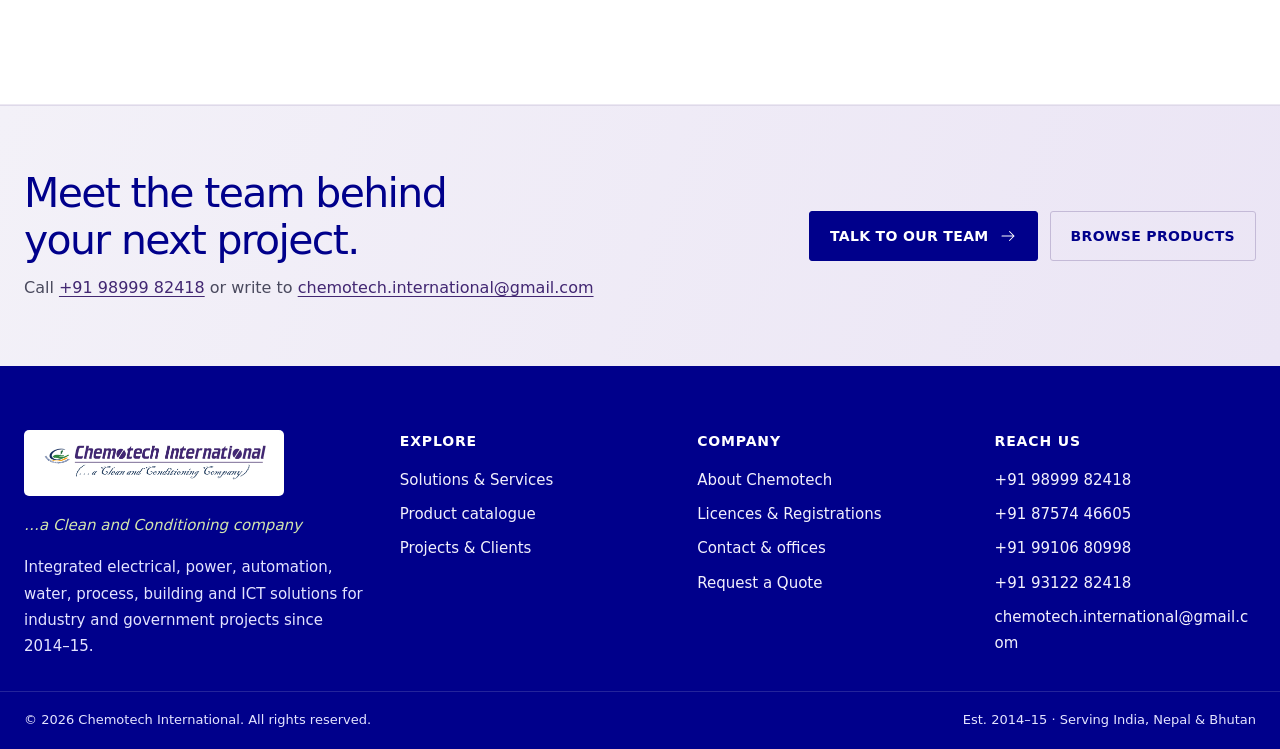
==== commit 5e98e877: "Restructure solutions, products and project journeys across the site" ====
--- a/about.html
+++ b/about.html
@@ -4,17 +4,17 @@
 <meta charset="utf-8">
 <meta name="viewport" content="width=device-width, initial-scale=1, viewport-fit=cover">
 <title>About Us · Chemotech International</title>
-<meta name="description" content="About Chemotech International: our story, vision, mission, values, quality policy and the team behind our electrical, automation, water and building projects.">
+<meta name="description" content="About Chemotech International: our story, values, company information and the team behind our electrical, automation, water and building projects.">
 <meta name="theme-color" content="#00008B">
 <meta property="og:title" content="About Us · Chemotech International">
-<meta property="og:description" content="About Chemotech International: our story, vision, mission, values, quality policy and the team behind our electrical, automation, water and building projects.">
+<meta property="og:description" content="About Chemotech International: our story, values, company information and the team behind our electrical, automation, water and building projects.">
 <meta property="og:type" content="website">
 <meta property="og:image" content="assets/img/chemotech-logo.png">
 <link rel="icon" type="image/png" href="favicon.png">
 <link rel="stylesheet" href="assets/css/style.css">
 <link rel="stylesheet" href="assets/css/modern.css">
 <link rel="stylesheet" href="assets/css/immersive.css?v=63767099c9cc">
-<link rel="stylesheet" href="assets/css/profile.css?v=3bf3f0c071a2">
+<link rel="stylesheet" href="assets/css/profile.css?v=0e05089258fe">
 </head>
 <body>
 <a class="skip-link" href="#main">Skip to content</a>
@@ -38,7 +38,7 @@
       <svg viewBox="0 0 24 24" fill="none" stroke="currentColor" stroke-width="2" aria-hidden="true"><path d="M3 6h18M3 12h18M3 18h12"/></svg>
     </button>
     <nav class="nav" id="site-nav" aria-label="Main">
-      <a href="index.html">Home</a><a href="about.html" aria-current="page">About Us</a><a href="products.html">Our Products</a><a href="company-profile.html">Company</a><a href="certifications.html">Certifications</a><a href="contact.html">Contact</a><a class="btn" href="quote.html">Request Quote</a>
+      <a href="index.html">Home</a><a href="solutions.html">Solutions</a><a href="products.html">Products</a><a href="projects.html">Projects</a><a href="about.html" aria-current="page">About</a><a href="contact.html">Contact</a><a class="btn" href="quote.html">Request Quote</a>
     </nav>
   </div>
 </header>
@@ -48,7 +48,7 @@
   <div class="wrap">
     <div class="crumbs"><a href="index.html">Home</a><span aria-hidden="true">/</span><span>About Us</span></div>
     <span class="tag">About Chemotech</span>
-    <h1>A young team with decades of plant experience</h1>
+    <h1>People with decades of plant experience</h1>
     <p>We understand how production works, what quality means on the shop floor, and how to present a solution that fits. That is how we have earned the trust of organisations of repute.</p>
   </div>
   <div class="page-hero__rule"></div>
@@ -66,53 +66,11 @@
       <p>Our best projects are collaborative. We work closely with clients to develop practical solutions, coordinate the disciplines involved and maintain a clear point of responsibility through execution and ongoing service.</p>
     </div>
   </div>
-  <div class="wrap mt-lg">
-    <p class="tag" style="margin-bottom:14px">End to end, handled seamlessly</p>
-    <ol class="chain"><li><div class="chain-head"><small>Step 1</small><svg class="vicon" viewBox="0 0 24 24" fill="none" stroke="currentColor" stroke-width="1.5" stroke-linecap="square" aria-hidden="true"><rect x="7" y="7" width="10" height="10"/><rect x="10" y="10" width="4" height="4"/><path d="M9.5 3v4M14.5 3v4M9.5 17v4M14.5 17v4M3 9.5h4M3 14.5h4M17 9.5h4M17 14.5h4"/></svg></div><b>Requirement & Design</b></li><li><div class="chain-head"><small>Step 2</small><svg class="vicon" viewBox="0 0 24 24" fill="none" stroke="currentColor" stroke-width="1.5" stroke-linecap="square" aria-hidden="true"><rect x="4" y="3" width="16" height="18"/><path d="M13 6.5 9.5 12h4L11 17.5"/></svg></div><b>Sourcing & Supply</b></li><li><div class="chain-head"><small>Step 3</small><svg class="vicon" viewBox="0 0 24 24" fill="none" stroke="currentColor" stroke-width="1.5" stroke-linecap="square" aria-hidden="true"><path d="M14.7 6.3a4 4 0 0 0-5.4 5.4L3.5 17.5l3 3 5.8-5.8a4 4 0 0 0 5.4-5.4l-2.6 2.6-2.9-2.9z"/></svg></div><b>Installation</b></li><li><div class="chain-head"><small>Step 4</small><svg class="vicon" viewBox="0 0 24 24" fill="none" stroke="currentColor" stroke-width="1.5" stroke-linecap="square" aria-hidden="true"><rect x="5" y="3" width="14" height="18"/><circle cx="12" cy="9" r="2.6"/><path d="M12 11.6V17M9 17h6"/></svg></div><b>Commissioning</b></li><li><div class="chain-head"><small>Step 5</small><svg class="vicon" viewBox="0 0 24 24" fill="none" stroke="currentColor" stroke-width="1.5" stroke-linecap="square" aria-hidden="true"><path d="M14.7 6.3a4 4 0 0 0-5.4 5.4L3.5 17.5l3 3 5.8-5.8a4 4 0 0 0 5.4-5.4l-2.6 2.6-2.9-2.9z"/></svg></div><b>Service & AMC</b></li></ol>
-  </div>
 </section>
-
-<section class="section section--wash" id="vision">
-  <div class="wrap">
-    <div class="section-head">
-      <span class="tag">Vision for Chemotech International</span>
-      <h2>Vision, mission &amp; values</h2>
-    </div>
-    <div class="vision"><h3>Our vision</h3><p>To serve every customer with a clear understanding of their work, which drives our passion for innovative power solutions.</p></div>
-    <div class="split mt-lg">
-      <div class="stack" style="gap:14px">
-        <h3 style="font-size:var(--fs-xl)">Our mission</h3>
-        <p class="muted">Consistently exceed customer expectations. To do this, we commit to:</p>
-      </div>
-      <ul class="checklist"><li><span class="list-copy">Understand each customer's needs, priorities and operating conditions.</span></li><li><span class="list-copy">Provide tailored solutions through a team committed to results and engagement.</span></li><li><span class="list-copy">Keep improving customer satisfaction through a customer-driven approach.</span></li></ul>
-    </div>
-    <div class="mt-lg stack" style="gap:20px">
-      <div class="stack" style="gap:8px">
-        <h3 style="font-size:var(--fs-xl)">What we value</h3>
-        <p class="muted">Our values are our voice. We pursue competitive excellence through:</p>
-      </div>
-      <ul class="values"><li><b>Passion</b><span>We stay curious and accountable to our customers' needs.</span></li><li><b>Teamwork</b><span>Strong cooperation across disciplines and departments.</span></li><li><b>Efficiency</b><span>Practical, cost-effective engineering and service.</span></li><li><b>Innovation</b><span>We explore better equipment, methods and ideas for each application.</span></li><li><b>Profitability</b><span>Customer loyalty that sustains long-term growth.</span></li><li><b>Integrity</b><span>Business success and service quality built on ethical conduct.</span></li></ul>
-    </div>
-  </div>
-</section>
-
-<section class="section" id="quality">
-  <div class="wrap split">
-    <div class="stack" style="gap:18px">
-      <span class="tag">Quality policy</span>
-      <div class="quote-block"><blockquote>At Chemotech, quality means consistently exceeding our customers' needs, in service and in every other part of our business.</blockquote></div>
-    </div>
-    <div class="stack" style="gap:20px">
-      <h3 style="font-size:var(--fs-lg)">We will</h3>
-      <ol class="commit">
-        <li><b class="list-number" aria-hidden="true">01</b><span class="list-copy">Understand the needs of our customers.</span></li>
-        <li><b class="list-number" aria-hidden="true">02</b><span class="list-copy">Keep improving our systems and our Quality Management System.</span></li>
-        <li><b class="list-number" aria-hidden="true">03</b><span class="list-copy">Give our customers the best of our services.</span></li>
-      </ol>
-      <p class="note">Everyone in the company is responsible for striving for the highest level of excellence and performance in everything we do.</p>
-    </div>
-  </div>
-</section>
+<section class="section section--wash" id="vision"><div class="wrap">
+  <div class="section-head"><span class="tag">Our commitments</span><h2>Practical engineering. Lasting relationships.</h2><p>We listen to operating needs, recommend suitable equipment and remain accountable through the agreed scope of work.</p></div>
+  <ul class="values"><li><b>Teamwork</b><span>Strong cooperation across disciplines and departments.</span></li><li><b>Efficiency</b><span>Practical, cost-effective engineering and service.</span></li><li><b>Innovation</b><span>We explore better equipment, methods and ideas for each application.</span></li><li><b>Integrity</b><span>Business success and service quality built on ethical conduct.</span></li></ul>
+</div></section>
 
 <section class="section section--wash" id="team">
   <div class="wrap">
@@ -139,23 +97,15 @@
   </div>
 </section>
 
-<section class="section">
-  <div class="wrap">
-    <div class="section-head">
-      <span class="tag">Our approach</span>
-      <h2>Expertise you can build on</h2>
-    </div>
-    <ul class="reasons"><li><span class="list-copy">Single-point coordination across electrical, automation and process requirements.</span></li><li><span class="list-copy">Practical engineering focused on reliability, maintainability and ease of operation.</span></li><li><span class="list-copy">Service support for commissioning, troubleshooting and plant improvement.</span></li></ul>
-  </div>
-</section>
+<section class="section" id="company-details"><div class="wrap split"><div class="stack"><span class="tag">Company information</span><h2>Established in 2014–15. Based in Patna and Delhi.</h2><p>A partnership firm serving industrial, institutional and government projects across India, Nepal and Bhutan.</p><a class="text-link" href="certifications.html">Licences &amp; registrations <svg class="arrow arrow--right" width="18" height="18" viewBox="0 0 24 24" fill="none" stroke="currentColor" stroke-width="1.35" stroke-linecap="round" stroke-linejoin="round" aria-hidden="true" focusable="false"><path d="M4 12h16m-6-6 6 6-6 6"/></svg></a></div><dl class="company-facts"><dt>Legal name</dt><dd>Chemotech International</dd><dt>Company type</dt><dd>Partnership</dd><dt>Partners</dt><dd>Tapan Kumar Jha · Shailendra Kumar Jha</dd><dt>Company PAN</dt><dd>AATFC8340G</dd></dl></div></section>
 <section class="cta on-navy">
   <div class="wrap">
     <div>
-      <h2>Let’s plan the right solution for your site.</h2>
+      <h2>Meet the team behind your next project.</h2>
       <p>Call <a href="tel:+919899982418">+91 98999 82418</a> or write to <a href="mailto:chemotech.international@gmail.com">chemotech.international@gmail.com</a></p>
     </div>
     <div class="btn-row">
-      <a class="btn btn--green" href="quote.html">Request a quote <svg class="arrow arrow--right" width="18" height="18" viewBox="0 0 24 24" fill="none" stroke="currentColor" stroke-width="1.35" stroke-linecap="round" stroke-linejoin="round" aria-hidden="true" focusable="false"><path d="M4 12h16m-6-6 6 6-6 6"/></svg></a>
+      <a class="btn btn--green" href="contact.html">Talk to our team <svg class="arrow arrow--right" width="18" height="18" viewBox="0 0 24 24" fill="none" stroke="currentColor" stroke-width="1.35" stroke-linecap="round" stroke-linejoin="round" aria-hidden="true" focusable="false"><path d="M4 12h16m-6-6 6 6-6 6"/></svg></a>
       <a class="btn btn--line-light" href="products.html">Browse products</a>
     </div>
   </div>
@@ -170,19 +120,12 @@
         <p>Integrated electrical, power, automation, water, process, building and ICT solutions for industry and government projects since 2014–15.</p>
       </div>
       <div>
-        <h4>Our products</h4>
-        <ul><li><a href="products.html#cat-pd">Power Distribution</a></li><li><a href="products.html#cat-sw">Switchgear &amp; Controls</a></li><li><a href="products.html#cat-cl">Cabling, Lighting &amp; Safety</a></li><li><a href="products.html#cat-pb">Power Backup &amp; Energy</a></li><li><a href="products.html#cat-au">Automation &amp; Instrumentation</a></li><li><a href="products.html#cat-wp">Water &amp; Process</a></li><li><a href="products.html#cat-bi">Building &amp; ICT</a></li><li><a href="products.html#cat-sv">Services</a></li></ul>
+        <h4>Explore</h4>
+        <ul><li><a href="solutions.html">Solutions &amp; Services</a></li><li><a href="products.html">Product catalogue</a></li><li><a href="projects.html">Projects &amp; Clients</a></li></ul>
       </div>
       <div>
         <h4>Company</h4>
-        <ul>
-          <li><a href="about.html">About Us</a></li>
-          <li><a href="company-profile.html">Company &amp; Credentials</a></li>
-          <li><a href="company-profile.html#clients">Clients &amp; Projects</a></li>
-          <li><a href="certifications.html">Certifications</a></li>
-          <li><a href="contact.html">Contact</a></li>
-          <li><a href="quote.html">Request Quote</a></li>
-        </ul>
+        <ul><li><a href="about.html">About Chemotech</a></li><li><a href="certifications.html">Licences &amp; Registrations</a></li><li><a href="contact.html">Contact &amp; offices</a></li><li><a href="quote.html">Request a Quote</a></li></ul>
       </div>
       <div>
         <h4>Reach us</h4>
@@ -192,13 +135,6 @@
 
         </ul>
       </div>
-    </div>
-    <div class="titleblock" aria-label="Registration details">
-      <div><small>Head office</small><span>Patna, Bihar 800026</span></div>
-      <div><small>Branch</small><span>Burari, Delhi 110084</span></div>
-      <div><small>GSTIN Bihar</small><span>10AATFC8340G1ZJ</span></div>
-      <div><small>GSTIN Delhi</small><span>07AATFC8340G1Z6</span></div>
-      <div><small>PAN · Udyam</small><span>AATFC8340G · UDYAM-BR-26-0136033</span></div>
     </div>
   </div>
   <div class="wrap footer-bottom">
--- a/assets/css/profile.css
+++ b/assets/css/profile.css
@@ -477,3 +477,61 @@
 .quote-block blockquote { position:relative; z-index:1; }
 .contact-methods a { min-height:44px; }
 .picked li button { min-width:44px; min-height:44px; }
+
+/* Clear page roles: compact catalogue, explanatory solutions and project evidence. */
+.catalogue-hero { padding:32px 0; background:var(--wash); border-bottom:1px solid var(--line); }
+.catalogue-hero h1 { font-size:clamp(1.8rem,3.4vw,3rem); line-height:1.15; max-width:850px; margin:16px 0; letter-spacing:-.025em; }
+.catalogue-hero p { margin-bottom:14px; font-size:1.0625rem; }
+.catalogue-more { display:grid; justify-items:center; gap:12px; margin-top:28px; }
+.catalogue-more p { font-size:.875rem; color:var(--muted); }
+.catalogue-more [hidden] { display:none; }
+.pcard__body { gap:12px; }
+.pcard__body p { margin-bottom:0; }
+.section-nav { display:flex; flex-wrap:wrap; gap:8px 24px; padding-block:20px; }
+.section-nav a { display:inline-flex; align-items:center; min-height:44px; font-size:1rem; text-decoration:underline; text-underline-offset:5px; }
+.solution-section { scroll-margin-top:120px; }
+.solution-section:nth-of-type(even) { background:var(--wash); }
+.solution-layout { display:grid; grid-template-columns:minmax(0,1fr) minmax(0,1.1fr); gap:48px; align-items:start; }
+.solution-layout .stack { gap:20px; }
+.solution-layout h2 { font-size:clamp(1.8rem,3vw,2.75rem); line-height:1.15; }
+.solution-layout p { font-size:1.0625rem; line-height:1.75; }
+.solution-layout .vicon { width:44px; height:44px; color:var(--purple); }
+.solution-equipment-links { display:flex; flex-direction:column; align-items:flex-start; gap:12px; }
+.application-gallery { display:grid; grid-template-columns:repeat(2,minmax(0,1fr)); gap:16px; }
+.application-photo { display:flex; flex-direction:column; background:white; border:1px solid var(--line); border-radius:8px; overflow:hidden; transition:transform .25s ease,box-shadow .25s ease; }
+.application-photo img { width:100%; aspect-ratio:4/3; object-fit:contain; padding:12px; background:white; }
+.application-photo>span { display:grid; gap:8px; padding:16px; border-top:1px solid var(--line); }
+.application-photo b { font-size:1rem; line-height:1.5; }
+.application-photo small { font-size:.8125rem; line-height:1.6; color:var(--muted); }
+.application-photo:hover { transform:translateY(-3px); box-shadow:0 10px 24px #42277212; }
+.photo-details { margin-top:18px; }
+summary { cursor:pointer; padding:18px 0; font-size:1rem; font-weight:600; color:var(--purple); min-height:48px; }
+.oem-details { border-block:1px solid var(--line); }
+.oem-details[open] summary,.photo-details[open] summary { margin-bottom:16px; }
+.service-heading { margin-block:36px 20px; font-size:1.375rem; }
+.service-options { display:grid; grid-template-columns:repeat(2,minmax(0,1fr)); gap:16px; margin-bottom:24px; }
+.service-options li { display:flex; align-items:center; gap:16px; padding:20px; border:1px solid var(--line); background:white; font-size:1rem; }
+.service-options .vicon { width:26px; height:26px; flex:none; color:var(--purple); }
+.company-facts { display:grid; grid-template-columns:minmax(100px,1fr) minmax(0,2fr); gap:0 20px; align-content:start; font-size:1rem; }
+.company-facts dt,.company-facts dd { padding-block:16px; border-bottom:1px solid var(--line); margin:0; }
+.company-facts dt { font-weight:600; }
+.company-facts dd { overflow-wrap:anywhere; }
+#references,#clients,#presence,#partners,#delivery,#company-details { scroll-margin-top:120px; }
+@media(max-width:800px) {
+ .solution-layout { grid-template-columns:minmax(0,1fr); gap:28px; }
+ .service-options { grid-template-columns:minmax(0,1fr); }
+}
+@media(max-width:480px) {
+ .application-gallery { grid-template-columns:minmax(0,1fr); }
+ .application-photo { display:grid; grid-template-columns:110px minmax(0,1fr); align-items:center; }
+ .application-photo>span { border-top:0; border-left:1px solid var(--line); padding:12px; }
+ .application-photo img { aspect-ratio:1; padding:8px; }
+ .catalogue-hero { padding-block:20px; }
+ .catalogue-hero .crumbs { margin-bottom:12px; }
+ .catalogue-hero h1 { margin-block:12px; }
+ .section-nav { gap:4px 20px; }
+}
+@media(prefers-reduced-motion:reduce) { .application-photo { transition:none; } .application-photo:hover { transform:none; } }
+.form-explainer { font-size:1rem; line-height:1.7; margin-bottom:24px; color:var(--muted); }
+#enquiry,#office-patna,#office-delhi { scroll-margin-top:120px; }
+.pcard__foot .add-btn { width:100%; }
